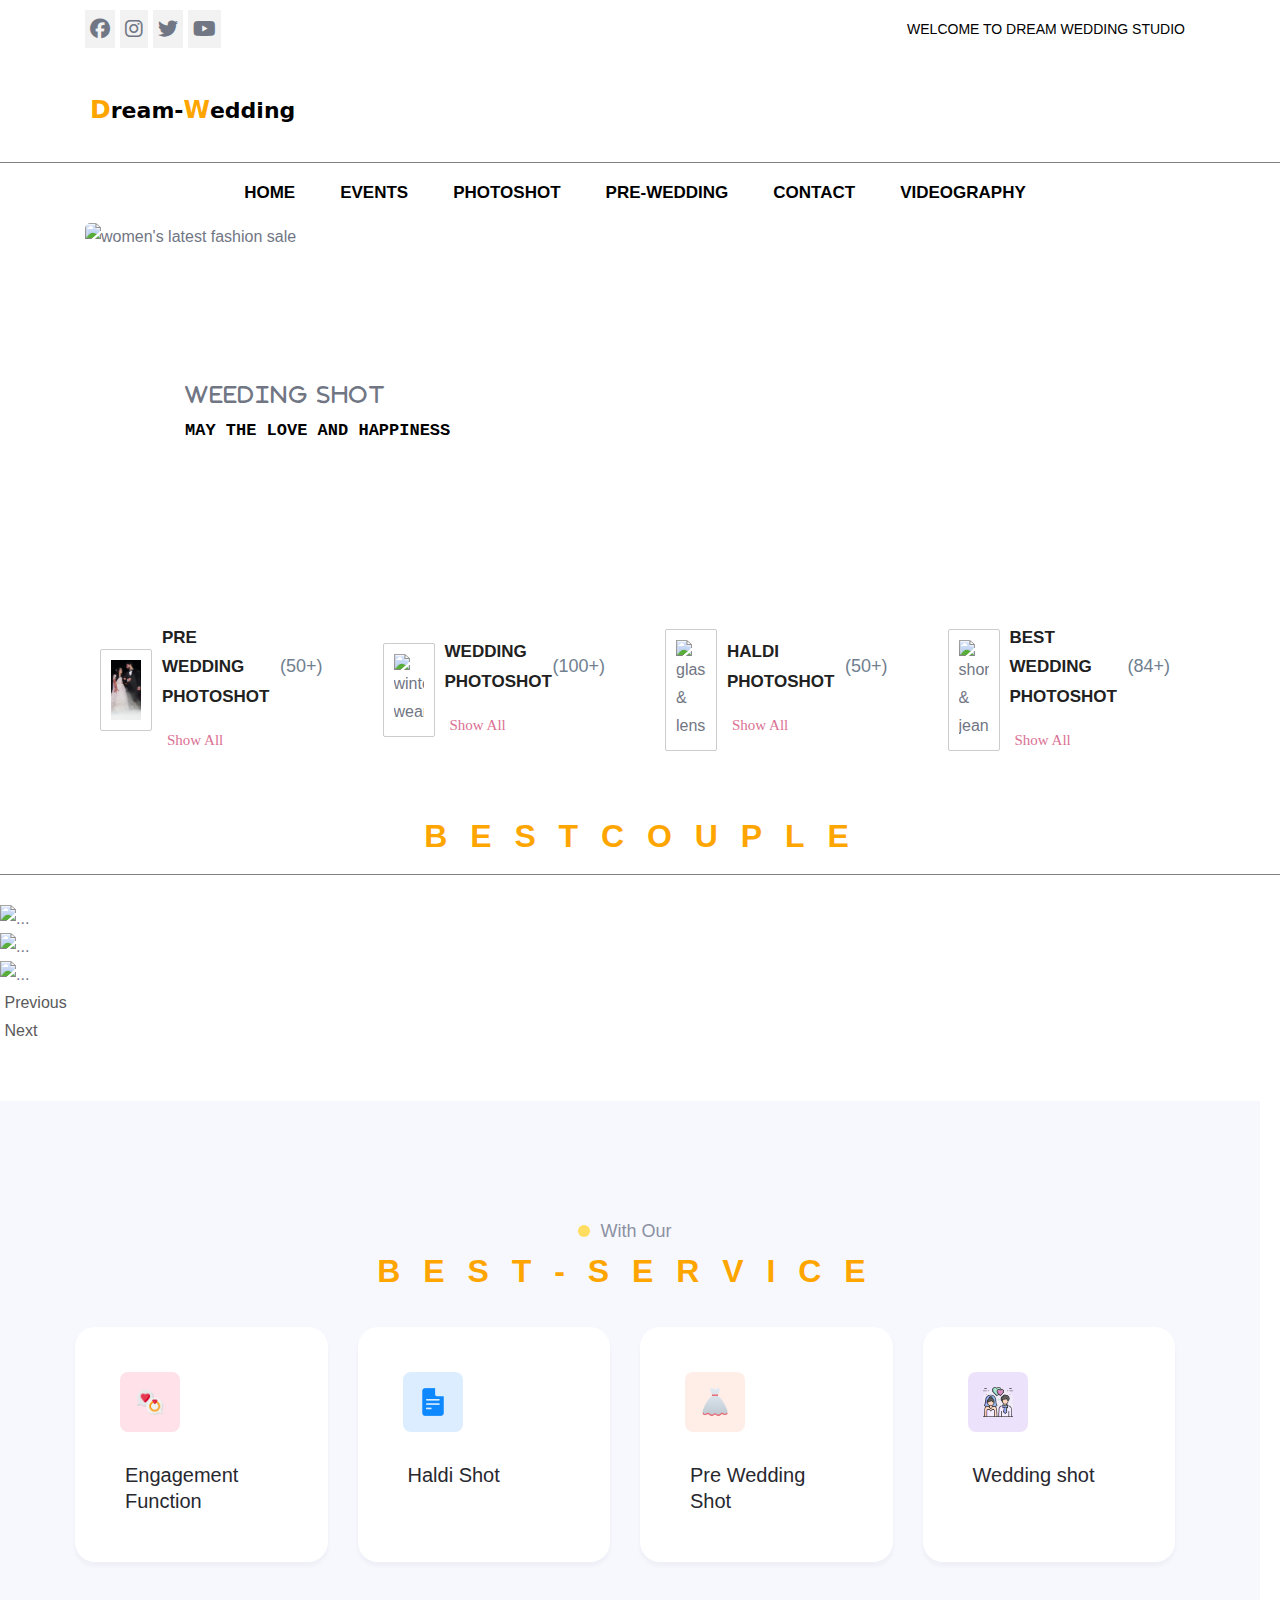
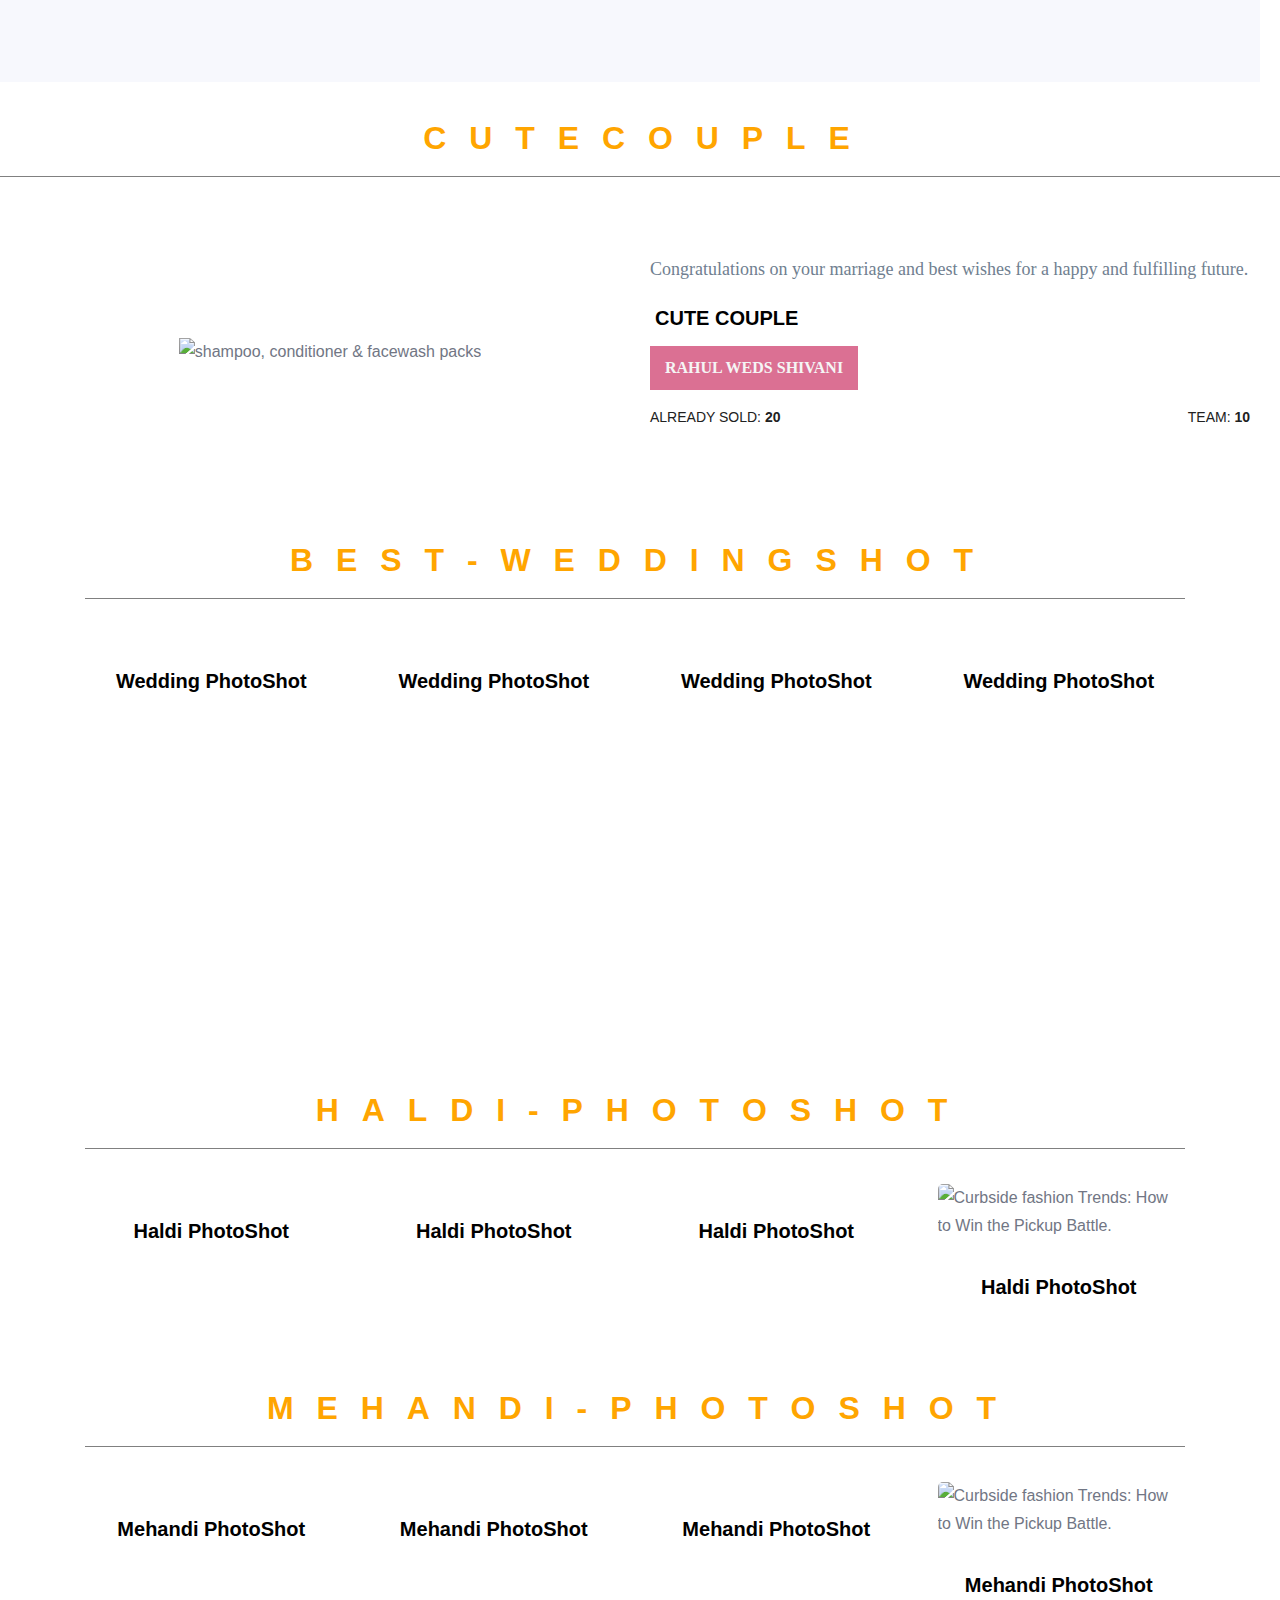
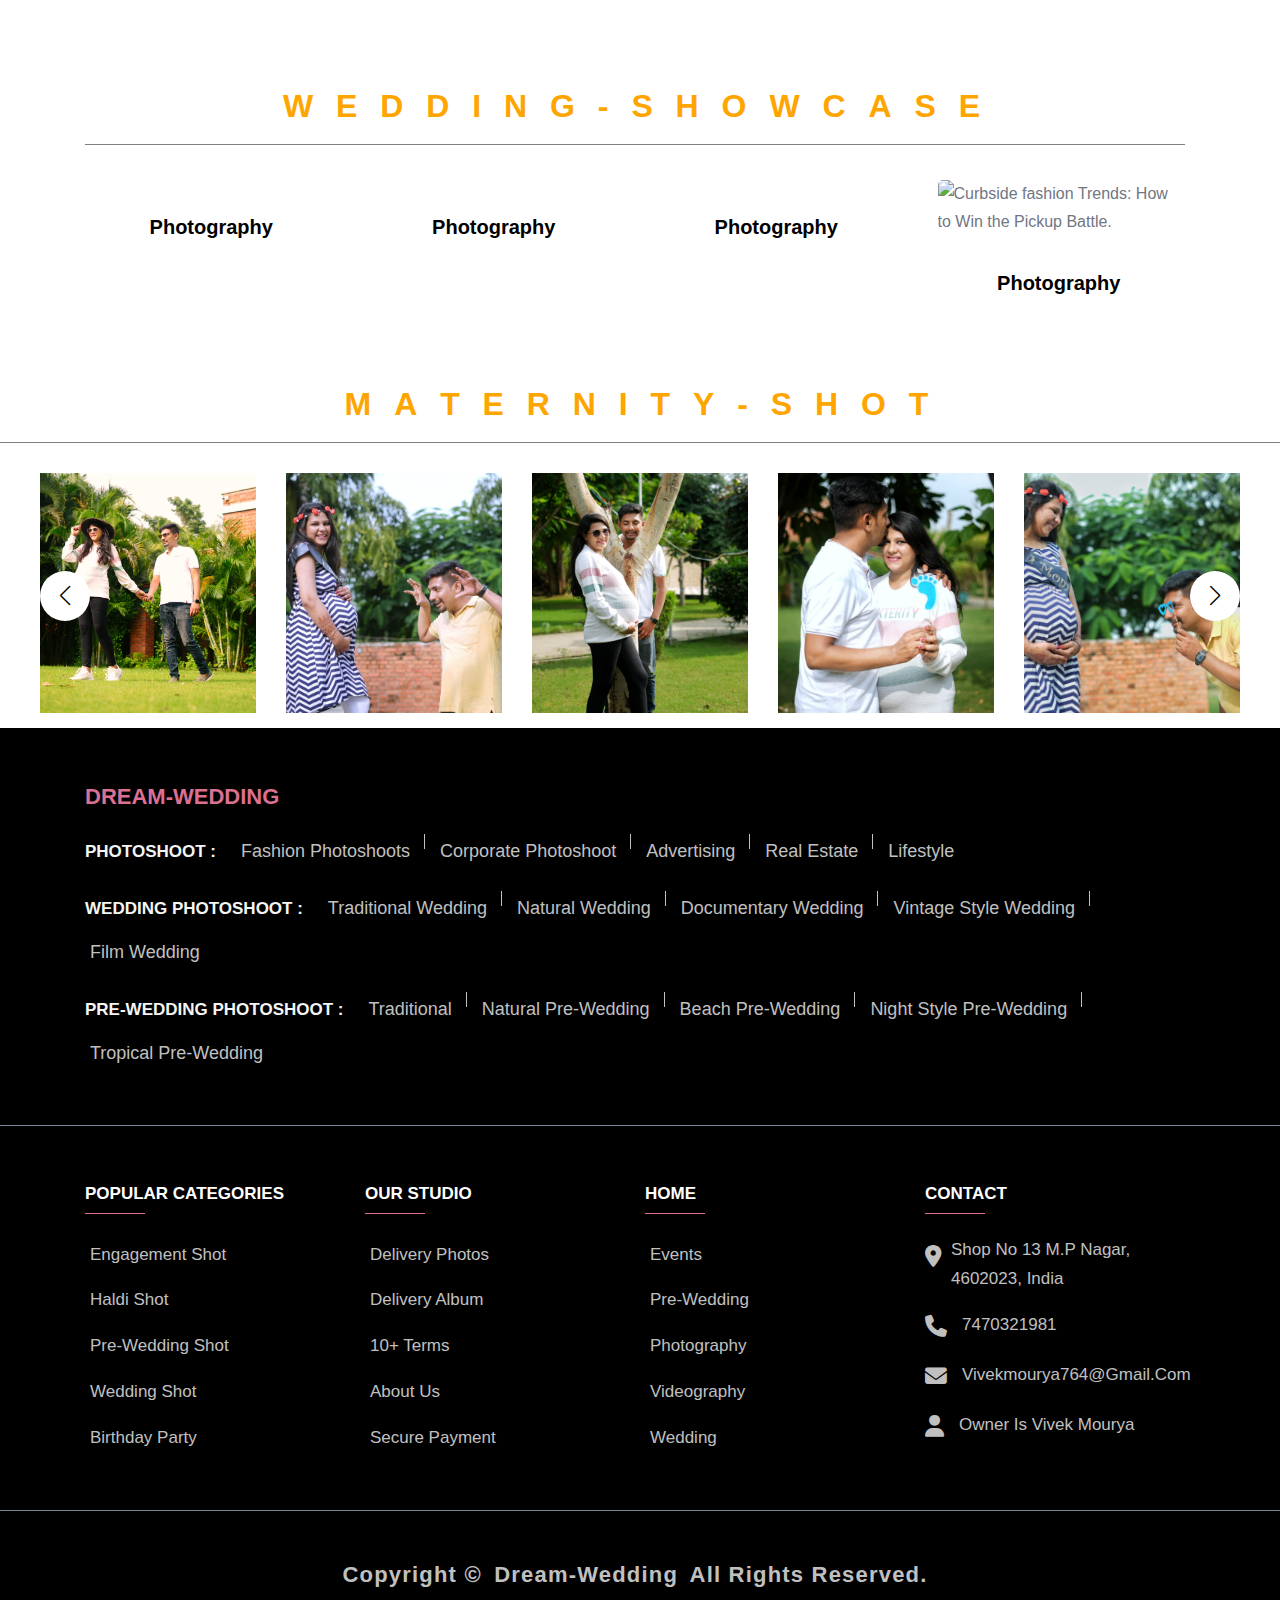
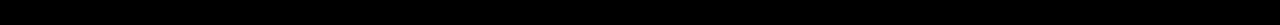
==== index.html @ 42a05038 "Update index.html" ====
<!DOCTYPE html>
<html lang="en">

<head>
  <meta charset="UTF-8" />
  <meta http-equiv="X-UA-Compatible" content="IE=edge" />
  <meta name="viewport" content="width=device-width, initial-scale=1.0" />
  <title>Dream Wedding</title>

  <!--
    - favicon
  -->
  <link rel="shortcut icon" href="" type="image/x-icon" />

  <!--
    - custom css link
  -->
  <link rel="stylesheet" href="style.css" />
  <link href="https://cdn.jsdelivr.net/npm/bootstrap@5.0.2/dist/css/bootstrap.min.css" rel="stylesheet"
    integrity="sha384-EVSTQN3/azprG1Anm3QDgpJLIm9Nao0Yz1ztcQTwFspd3yD65VohhpuuCOmLASjC" crossorigin="anonymous">
  <link rel="stylesheet" href="https://cdn.jsdelivr.net/npm/swiper/swiper-bundle.min.css" />




  <!--
    - google font link
  -->
  <link rel="preconnect" href="https://fonts.googleapis.com" />
  <link rel="preconnect" href="https://fonts.gstatic.com" crossorigin />
  <link href="https://fonts.googleapis.com/css2?family=Poppins:wght@300;400;500;600;700;800;900&display=swap"
    rel="stylesheet" />
  <link rel="stylesheet" href="https://cdnjs.cloudflare.com/ajax/libs/font-awesome/6.1.1/css/all.min.css">



  <style>
    body {
      background-color: white;
    }

    a {
      text-decoration: none;
    }

    :root {

      /**
 * colors
 */

      --sky-blue-crayola: hsl(188, 64%, 60%);
      --raisin-black_90: hsla(240, 8%, 12%, 0.9);
      --raisin-black-1: hsl(240, 8%, 17%);
      --raisin-black-2: hsl(240, 8%, 12%);
      --majorelle-blue: hsl(241, 77%, 63%);
      --blue-ryb_80: hsla(241, 88%, 60%, 0.8);
      --bittersweet: hsl(0, 100%, 69%);
      --eerie-black: hsl(0, 0%, 13%);
      --ghost-white: hsl(230, 60%, 98%);
      --light-gray: hsl(0, 0%, 80%);
      --slate-gray: hsl(225, 8%, 48%);
      --cool-gray: hsl(225, 11%, 59%);
      --gainsboro: hsl(217, 16%, 90%);
      --mustard: hsl(47, 100%, 69%);
      --white: hsl(0, 0%, 100%);
      --black: hsl(0, 0%, 0%);
      --onyx: hsl(240, 5%, 26%);
      --jet: hsl(0, 0%, 21%);

      /**
 * gradient
 */

      --gradient: radial-gradient(ellipse at center, hsla(0, 0%, 0%, 0.25), transparent 80%);

      /**
 * typography
 */

      --ff-dm-sans: 'DM Sans', sans-serif;

      --fs-1: 4rem;
      --fs-2: 3.5rem;
      --fs-3: 2.4rem;
      --fs-4: 2.2rem;
      --fs-5: 2rem;
      --fs-6: 1.8rem;
      --fs-7: 1.7rem;
      --fs-8: 1.5rem;
      --fs-9: 1.4rem;

      --fw-500: 500;
      --fw-700: 700;

      /**
 * spacing
 */

      --section-padding: 100px;

      /**
 * shadow
 */

      --shadow-1: 0px 2px 50px hsla(223, 40%, 76%, 0.3);
      --shadow-2: 0px -2px 12px hsl(252, 29%, 93%);
      --shadow-3: 0px 4px 4px hsla(231, 20%, 49%, 0.06);
      --shadow-4: 0px 15px 30px hsla(210, 30%, 32%, 0.05);
      --shadow-5: 0px 15px hsla(241, 62%, 34%, 0.04);

      /**
 * radius
 */

      --radius-8: 8px;
      --radius-10: 10px;
      --radius-15: 15px;
      --radius-20: 20px;

      /**
 * transition
 */

      --transition-1: 0.25s ease;
      --transition-2: 0.5s ease;
      --cubic-in: cubic-bezier(0.51, 0.03, 0.64, 0.28);
      --cubic-out: cubic-bezier(0.33, 0.85, 0.4, 0.96);

    }





    /*-----------------------------------*\
#RESET
\*-----------------------------------*/

    *,
    *::before,
    *::after {
      margin: 0;
      padding: 0;
      box-sizing: border-box;
    }

    li {
      list-style: none;
    }



    a {
      color: inherit;
      text-decoration: none;
    }

    img {
      height: auto;
    }

    input,
    button {
      background: none;
      border: none;
      font: inherit;
    }

    input {
      width: 100%;
    }

    button {
      cursor: pointer;
    }

    ion-icon {
      pointer-events: none;
    }

    html {
      font-family: var(--ff-dm-sans);
      font-size: 10px;
      scroll-behavior: smooth;
    }

    body {
      background-color: var(--white);
      color: var(--slate-gray);
      font-size: 1.6rem;
      line-height: 1.75;
    }

    :focus-visible {
      outline-offset: 4px;
    }

    ::-webkit-scrollbar {
      width: 10px;
    }

    ::-webkit-scrollbar-track {
      background-color: hsl(0, 0%, 98%);
    }

    ::-webkit-scrollbar-thumb {
      background-color: hsl(0, 0%, 80%);
    }

    ::-webkit-scrollbar-thumb:hover {
      background-color: hsl(0, 0%, 70%);
    }


    /*-----------------------------------*\
#REUSED STYLE
\*-----------------------------------*/

    .container {
      padding-inline: 15px 25px ;
    }

    .section {
      padding-block: var(--section-padding);
    }

    .h1,
    .h2 {
      letter-spacing: -2px;
    }

    .h1 {
      color: var(--black);
      font-size: var(--fs-1);
      line-height: 1.1;
    }

    .h2,
    .h3 {
      color: var(--raisin-black-1);
    }

    .h2 {
      font-size: var(--fs-2);
      line-height: 1.2;
    }

    .h3 {
      font-size: var(--fs-3);
      line-height: 1.3;
      font-weight: var(--fw-500);
    }

    .has-before,
    .has-after {
      position: relative;
      z-index: 1;
    }

    .has-before::before,
    .has-after::after {
      content: "";
      position: absolute;
    }

    :is(.h1, .h2) .has-before {
      display: inline-block;
    }

    :is(.h1, .h2) .has-before::before {
      bottom: 8px;
      left: 0;
      width: 100%;
      height: 6px;
      background-color: var(--mustard);
      z-index: -1;
    }

    .btn {
      max-width: max-content;
      font-weight: var(--fw-700);
      height: 55px;
      display: flex;
      align-items: center;
      padding-inline: 50px;
      border-radius: var(--radius-10);
      overflow: hidden;
      transition: var(--transition-2);
    }

    .btn::before,
    .btn::after {
      right: 0;
      width: 100%;
      height: 50%;
      transform: scaleX(0);
      background-color: var(--mustard);
      z-index: -1;
      transition: transform var(--transition-1);
    }

    .btn::before {
      top: 0;
      transform-origin: left;
    }

    .btn::after {
      top: 50%;
      transform-origin: right;
    }

    .btn:is(:hover, :focus)::before,
    .btn:is(:hover, :focus)::after {
      transform: scaleX(1);
    }

    .btn:is(:hover, :focus)::before {
      transform-origin: right;
    }

    .btn:is(:hover, :focus)::after {
      transform-origin: left;
    }

    .btn-primary {
      background-color: var(--majorelle-blue);
      color: var(--white);
    }

    .btn-primary:is(:hover, :focus) {
      color: var(--raisin-black-1);
    }

    .btn-secondary {
      background-color: var(--mustard);
      color: var(--raisin-black-1);
      gap: 15px;
    }

    .btn-secondary::before,
    .btn-secondary::after {
      background-color: var(--sky-blue-crayola);
    }

    .btn-secondary:is(:hover, :focus) {
      color: var(--white);
    }

    .social-list {
      display: flex;
    }

    .w-100 {
      width: 100%;
    }

    .section-subtitle {
      color: var(--cool-gray);
      font-size: var(--fs-6);
      font-weight: var(--fw-500);
      line-height: 1.2;
    }

    .section-subtitle::before {
      position: static;
      width: 12px;
      height: 12px;
      background-color: var(--mustard);
      display: inline-block;
      border-radius: 50%;
      margin-inline-end: 10px;
    }

    .text-center {
      text-align: center;
    }

    .section-title {
      margin-block: 30px 50px;
    }

    .grid-list {
      display: grid;
      gap: 30px;
    }

    .img-holder {
      aspect-ratio: var(--width) / var(--height);
      background-color: var(--light-gray);
      overflow: hidden;
    }

    .img-cover {
      width: 100%;
      height: 100%;
      object-fit: cover;
    }

    .has-bg-image {
      background-repeat: no-repeat;
      background-position: center;
      background-size: cover;
    }









    /*-----------------------------------*\
#SERVICE
\*-----------------------------------*/

    .service {
      background-color: var(--ghost-white);
    }

    .service .section-title {
      margin-block: 30px 60px;
    }

    .service-card,
    .service .link-card {
      padding: 45px;
      border-radius: var(--radius-20);
    }

    .service-card {
      height: 100%;
      background-color: var(--white);
      padding-block-end: 40px;
      border-block-end: 3px solid transparent;
      box-shadow: var(--shadow-3);
      transition: var(--transition-1);
    }

    .service-card:is(:hover, :focus-within) {
      border-color: hsl(var(--color));
    }

    .service-card .card-icon {
      max-width: max-content;
      padding: 15px;
      border-radius: var(--radius-8);
      background-color: hsla(var(--color), 0.15);
      margin-block-end: 25px;
      transition: var(--transition-2);
    }

    .service-card:is(:hover, :focus-within) .card-icon {
      transform: rotateY(0.5turn);
    }

    .service-card .card-title {
      transition: var(--transition-1);
    }

    .service-card .card-title:is(:hover, :focus-within) {
      color: hsl(var(--color));
    }

    .service .link-card {
      background-color: hsla(var(--color), 0.15);
      text-align: center;
    }

    .service .link-card .span {
      color: var(--raisin-black-1);
      font-size: var(--fs-6);
      font-weight: var(--fw-500);
      margin-block-end: 20px;
      transition: var(--transition-1);
    }

    .service .link-card:is(:hover, :focus) .span {
      color: var(--majorelle-blue);
    }

    .service .link-card ion-icon {
      color: var(--majorelle-blue);
      font-size: 150px;
      transform: rotate(-45deg);
      margin: -25px auto;
      transition: var(--transition-1);
    }

    .service .link-card:is(:hover, :focus) ion-icon {
      color: hsl(var(--color));
    }


    .btn-an {
      display: inline-block;
      margin-top: 5px;
      margin-bottom: 10px;
      padding: 8px;
      font-size: 18px;
      background: #8080808c;
      color: black;
      border-radius: 2px;
      font-family: serif;
      animation-name: example;
      position: relative;
      animation-duration: 4s;
      animation-delay: 2s;
      animation-iteration-count: 3;
    }

    @keyframes example {
      from {
        top: 0px;
      }

      to {
        top: 200px;
        background-color: blue;
      }
    }



    .containers {
      width: 100%;
      height: 240px;
    }

    .slider {
      margin: 0 40px;
      height: 100%;
      overflow: hidden;
      position: relative;
    }

    .slider .image-items {
      height: 100%;
    }

    .slider .image-items .image {
      height: 100%;
    }

    .slider .image-items .image img {
      height: 100%;
      display: block;
      width: 100%;
      object-fit: cover;

    }

    .arrowButton {
      position: absolute !important;
      top: 50% !important;
      color: black !important;
      width: 50px !important;
      height: 50px !important;
      border-radius: 50% !important;
      background-color: white !important;
      padding: 10px !important;
    }

    .arrowButton.left {
      left: 0 !important;
    }

    .arrowButton.right {
      right: 0 !important;
    }

    .arrowButton::after {
      font-size: 20px !important;
    }








    /*-----------------------------------*\
#MEDIA QUERIES
\*-----------------------------------*/

    /**
* responsive for large than 575px screen
*/

    @media (min-width: 575px) {

      /**
 * REUSED STYLE
 */

      .container {
        max-width: 540px;
        width: 100%;
        margin-inline: auto;
      }



      /**
 * HEADER
 */

      .header .container {
        max-width: unset;
      }




      /**
 * PROJECT
 */

      .project-card .card-content {
        max-width: max-content;
        width: calc(100% - 40px);
        left: 50%;
        right: auto;
        padding: 50px 80px;
        transform: translate(-50%, calc(-50% + 20px));
      }

      .project-card:is(:hover, :focus-within) .card-content {
        transform: translate(-50%, -50%);
      }

      .project-card .card-title {
        margin-block-end: 10px;
      }

    }





    /**
* responsive for large than 768px screen
*/

    @media (min-width: 768px) {

      /**
 * CUSTOM PROPERTY
 */

      :root {

        /**
   * typography
   */

        --fs-1: 5.5rem;
        --fs-2: 3.8rem;
        --fs-7: 1.8rem;

        /**
   * spacing
   */

        --section-padding: 120px;

      }



      /**
 * REUSED STYLE
 */

      .container {
        max-width: 720px;
      }

      .btn {
        height: 60px;
      }

      .grid-list {
        grid-template-columns: 1fr 1fr;
      }



      /**
 * HERO
 */

      .hero .container {
        gap: 120px;
      }

      .hero .wrapper {
        gap: 50px;
        margin-block-end: 60px;
      }

      .hero .social-link .span {
        display: block;
        font-size: var(--fs-9);
        color: var(--raisin-black-1);
        font-weight: var(--fw-700);
        text-transform: uppercase;
        letter-spacing: 1px;
        transition: var(--transition-2);
      }

      .hero .social-link {
        display: flex;
        align-items: center;
        gap: 15px;
        background: none;
        box-shadow: none;
      }

      .hero .social-link:is(:hover, :focus) {
        background: unset;
        color: var(--color);
      }

      .hero .social-link:is(:hover, :focus) .span {
        color: var(--color);
      }



      /**
 * FEATURE
 */

      .feature-banner {
        max-width: max-content;
      }

      .feature-list {
        gap: 30px;
      }

      .feature-card {
        display: flex;
        justify-content: flex-start;
        align-items: flex-start;
        gap: 25px;
      }

      .feature-card .card-icon {
        margin-block-end: 0;
      }

      .feature-card .card-text {
        max-width: 32ch;
      }



      /**
 * PROJECT
 */

      .project .grid-list>li:first-child {
        grid-column: 1 / 3;
      }



      /**
 * NEWSLETTER
 */

      .newsletter-form {
        position: relative;
      }

      .email-field {
        margin-block-end: 0;
      }

      .newsletter-form .btn-secondary {
        position: absolute;
        top: 5px;
        right: 5px;
        bottom: 5px;
        height: auto;
        padding-inline: 25px;
      }



      /**
 * BLOG
 */

      .blog-card:not(.large) {

        align-items: center;
        gap: 40px;
      }

      .blog-card:not(.large) .card-banner {
        margin-block-end: 0;
        flex-shrink: 0;
      }

      .blog-card .card-title {
        --fs-4: 2.6rem;
      }


    }







    /**
* responsive for large than 992px screen
*/

    @media (min-width: 992px) {

      /**
 * REUSED STYLE
 */

      .container {
        max-width: 960px;
      }

      .btn {
        height: 70px;
      }

      .grid-list {
        grid-template-columns: repeat(3, 1fr);
      }



      /**
 * HEADER
 */

      .header {
        padding-block-start: 47px;
      }

      .nav-open-btn,
      .overlay,
      .navbar .wrapper {
        display: none;
      }

      .navbar,
      .navbar.active {
        all: unset;
      }

      .navbar-item:not(:last-child) {
        border: none;
      }

      .navbar-list {
        display: flex;
        gap: 30px;
      }

      .navbar-link {
        position: relative;
        color: var(--cool-gray);
        text-transform: capitalize;
        font-size: unset;
        font-weight: var(--fw-500);
      }

      .navbar-link:is(:hover, :focus) {
        color: var(--raisin-black-1);
      }

      .navbar-link::before {
        content: "";
        position: absolute;
        bottom: 5px;
        left: 0;
        width: 0;
        height: 4px;
        border-radius: 5px;
        background-color: var(--majorelle-blue);
        transition: var(--transition-1);
      }

      .navbar-link:is(:hover, :focus)::before {
        width: 100%;
      }

      .header .btn {
        display: inline-flex;
      }

      .header .btn::before,
      .header .btn::after {
        background-color: var(--raisin-black-1);
      }

      .header .btn:is(:hover, :focus) {
        color: var(--white);
      }



      /**
 * HERO
 */

      .hero {
        background-image: linear-gradient(to right, var(--white) 79%, var(--mustard) 79%);
        overflow: hidden;
      }

      .hero .container {
        grid-template-columns: 1fr 1fr;
        gap: 40px;
      }

      .hero .wrapper {
        flex-wrap: nowrap;
      }

      .hero .btn,
      .hero-btn .span {
        flex-shrink: 0;
      }

      .hero-banner {
        margin-inline-end: -140px;
      }



      /**
 * FEATURE
 */

      .feature .container {
        grid-template-columns: 1fr 1fr;
        gap: 30px;
      }



      /**
 * PROJECT
 */

      .filter-btn {
        --fs-9: 1.8rem;
        padding: 20px 25px;
      }



      /**
 * NEWSLETTER
 */

      .newsletter .container {
        grid-template-columns: 1fr 0.8fr;
        align-items: center;
      }

      .newsletter-banner {
        order: 1;
        margin-inline-start: auto;
      }

      .email-field {
        min-height: 80px;
        padding-inline: 40px;
      }

      .newsletter-form .btn-secondary {
        top: 10px;
        right: 10px;
        bottom: 10px;
      }



      /**
 * BLOG
 */

      .blog-list {
        grid-template-columns: 1fr 1fr;
        gap: 40px 70px;
      }

      .blog-list>li:first-child {
        grid-row: 1 / 4;
      }

      .blog-card:not(.large) .wrapper {
        gap: 10px;
        flex-wrap: nowrap;
        margin-block-end: 10px;
      }

      .blog-card:not(.large) .publish-date {
        flex-shrink: 0;
        font-size: var(--fs-9);
        gap: 5px;
      }

      .blog-card .card-title {
        --fs-4: 1.8rem;
      }



      /**
 * FOOTER
 */

      .footer-top {
        grid-template-columns: 1fr 0.5fr 0.5fr 0.9fr;
        padding-block: 120px;
      }

      .footer-bottom {
        display: flex;
        justify-content: space-between;
        align-items: center;
      }

      .copyright {
        margin-block-end: 0;
      }

    }

    /**
* responsive for large than 1200px screen
*/

    @media (min-width: 1200px) {

      /**
* CUSTOM PROPERTY
*/

      :root {

        /**
* typography
*/

        --fs-1: 5.5rem;
        --fs-2: 4.5rem;

      }



      /**
* REUSED STYLE
*/

      .container {
        max-width: 1140px;
      }

      .section-title.text-center {
        max-width: 20ch;
        margin-inline: auto;
      }



      /**
* HEADER
*/

      .header .container {
        padding-inline: 30px;
      }

      .navbar-list {
        gap: 50px;
      }



      /**
* HERO
*/

      .hero-content {
        display: flex;
        flex-direction: column;
        margin-block-start: 50px;
      }

      .hero-text {
        margin-block: 40px 45px;
      }

      .hero .wrapper {
        margin-block-end: auto;
      }

      .hero-banner {
        margin-inline-end: -250px;
        min-width: max-content;
      }



      /**
* SERVICE
*/

      .service .grid-list {
        grid-template-columns: repeat(4, 1fr);
      }

      .service-card .h3 {
        --fs-3: 2rem;
      }

      .testimonial,
      .service {
        min-width: calc(25% - 20px);
        width: calc(100% - 20px);

      }



      /**
* PROJECT
*/

      .filter-btn {
        padding-inline: 40px;
      }



      /**
* BLOG
*/

      .blog-list {
        column-gap: 35px;
      }

      .blog-card.large {
        padding-inline-end: 35px;
        border-inline-end: 1px solid var(--gainsboro);
      }

      .blog-card:not(.large) .publish-date {
        --fs-9: 1.6rem;
      }

      .blog-card:not(.large) .wrapper {
        gap: 25px;
        margin-block-end: 20px;
      }

      .blog-card .card-title {
        --fs-4: 2.4rem;
      }
    }

    .span {
      color: #ffa500;
      font-size: 25px;
    }
  </style>
</head>

<body>
  <div class="overlay" data-overlay></div>




  <!--
  - HEADER
-->

  <header>
    <div class="header-top">
      <div class="container">
        <ul class="header-social-container">
          <li>
            <a href="#" class="social-link">
              <i class="fa-brands fa-facebook fa-lg"></i>
            </a>
          </li>

          <li>
            <a href="#" class="social-link">
              <i class="fa-brands fa-instagram fa-lg"></i>
            </a>
          </li>

          <li>
            <a href="#" class="social-link">
              <i class="fa-brands fa-twitter fa-lg"></i>
            </a>
          </li>

          <li>
            <a href="#" class="social-link">
              <i class="fa-brands fa-youtube fa-lg"></i>
            </a>
          </li>
        </ul>

        <div class="header-alert-news">
          <p style="color: black;">
            <b>Welcome To Dream Wedding Studio</b>

          </p>
        </div>

      </div>
    </div>

    <div class="header-main">
      <div class="container">
        <a href="#" class="header-logo"><span class="span">D</span>ream-<span
            style="font-size: 24px; color: #ffa500;">W</span>edding
        </a>

        <div class="header-search-container">


        </div>

      </div>
    </div>

    <nav class="desktop-navigation-menu">
      <div class="container">
        <ul class="desktop-menu-category-list">
          <li class="menu-category">
            <a href="index.html" class="menu-title">Home</a>
          </li>

          <li class="menu-category">
            <a href="services.html" class="menu-title">Events</a>

            <div class="dropdown-panel">
              <ul class="dropdown-panel-list">
                <li class="menu-title">
                  <a href="gallery.html">Engagement</a>
                </li>



                <li class="panel-list-item">
                  <a href="#">
                    <img src="images/wedding22.JPG" alt="headphone collection" width="250" height="119" />
                  </a>
                </li>
              </ul>

              <ul class="dropdown-panel-list">
                <li class="menu-title">
                  <a href="gallery.html">Haldi And Mehndi</a>
                </li>




                <li class="panel-list-item">
                  <a href="#">
                    <img src="images/haldi-image9.JPG" alt="men's fashion" width="250" height="80" />
                  </a>
                </li>
              </ul>

              <ul class="dropdown-panel-list">
                <li class="menu-title">
                  <a href="photoshot.html">Pre Wedding Shot</a>
                </li>


                <li class="panel-list-item">
                  <a href="#">
                    <img src="images/pre-wedding1.jpg" alt="" width="250" height="119" />
                  </a>
                </li>
              </ul>

              <ul class="dropdown-panel-list">
                <li class="menu-title">
                  <a href="services.html">Wedding</a>
                </li>



                <li class="panel-list-item">
                  <a href="#">
                    <img src="images/wedding1.jpg" alt="mouse collection" width="250" height="119" />
                  </a>
                </li>
              </ul>
            </div>
          </li>

          <li class="menu-category">
            <a href="photoshot.html" class="menu-title">PhotoShot</a>
            <!-- 

                          
                          <ul class="dropdown-list">
                              <li class="dropdown-item">
                                  <a href="products.html">Smartwatch</a>
                              </li>
                              
                              <li class="dropdown-item">
                                  <a href="products.html">Formal Watch</a>
                              </li>
                              
                              <li class="dropdown-item">
                                  <a href="products.html">Speakers</a>
                              </li>
                              
                              <li class="dropdown-item">
                                  <a href="products.html">headphone</a>
                              </li>
                          </ul>
                      -->
          </li>

          <li class="menu-category">
            <a href="photoshot.html" class="menu-title">Pre-Wedding</a>



          </li>

          <li class="menu-category">
            <a href="contact.html" class="menu-title">CONTACT</a>


          </li>

          <li class="menu-category">
            <a href="video.html" class="menu-title">Videography</a>
          </li>


        </ul>
      </div>
    </nav>



    <div class="mobile-bottom-navigation">
      <button class="action-btn " data-mobile-menu-open-btn>
        <a href="index.html" style="color: black;"><i class="fa-solid fa-house fa-lg"></i></a>
        <a href="index.html" style="font-size: 12px; color: black;font-weight: 700;
      font-family: math; padding: 0; ">Home</a>
      </button>

      <button class="action">
        <a href="services.html" style="color: black;"><i class="fa-solid fa-briefcase fa-lg"></i>
          <a href="services.html" style="font-size: 12px; color: black;font-weight: 700;
      font-family: math; padding: 0; ">Events</a>
      </button>




      <button class="action-btn">


        <a href="photoshot.html" style="color: black;"><i class="fa-solid fa-camera fa-lg"></i>
          <a href="photoshot.html" style="font-size: 12px; color: black;font-weight: 700;
      font-family: math; padding: 0; ">PhotoShot</a>
      </button>



      <button class="action-btn" data-mobile-menu-open-btn>
        <a href="gallery.html" style="color: black;"><i class="fa-solid fa-image fa-lg"></i></a>
        <a href="" style="font-size: 12px; color: black;font-weight: 700;
      font-family: math; padding: 0; ">Gallery</a>

      </button>




      <button class="action-btn">
        <a href="contact.html" style="color: black;"><i class="fa-solid fa-address-card fa-lg"></i>
          <a href="" style="font-size: 12px; color: black;font-weight: 700;
      font-family: math; padding: 0; ">Contact</a>

          <span class="count"></span>
      </button>

    </div>
    <nav class="mobile-navigation-menu has-scrollbar " data-mobile-menu style="background: white;">
      <div class="menu-top">
        <h2 class="menu-title">Menu</h2>

        <button class="menu-close-btn" data-mobile-menu-close-btn>
          <i class="fa-solid fa-xmark"></i>
          <ion-icon name="close-outline"></ion-icon>
        </button>
      </div>

      <ul class="mobile-menu-category-list">
        <li class="menu-category">
          <a href="products.html" class="menu-title">Home</a>
        </li>

        <li class="menu-category">
          <button class="accordion-menu" data-accordion-btn>
            <a href="products.html">
              <p class="menu-title">Men's</p>
            </a>

            <div>
              <ion-icon name="add-outline" class="add-icon"></ion-icon>
              <ion-icon name="remove-outline" class="remove-icon"><i class="fa-solid fa-minus"></i></ion-icon>
            </div>
          </button>

          <ul class="submenu-category-list " data-accordion>
            <li class="submenu-category">
              <a href="products.html" class="submenu-title">Smartwatch</a>
            </li>

            <li class="submenu-category">
              <a href="products.html" class="submenu-title">Formal Watch</a>
            </li>

            <li class="submenu-category">
              <a href="#" class="submenu-title">Headphones</a>
            </li>

            <li class="submenu-category">
              <a href="#" class="submenu-title">Speakers</a>
            </li>
          </ul>
        </li>

        <li class="menu-category">
          <button class="accordion-menu" data-accordion-btn>
            <p class="menu-title">Watch</p>

            <div>
              <ion-icon name="add-outline" class="add-icon"></ion-icon>
              <ion-icon name="remove-outline" class="remove-icon"></ion-icon>
            </div>
          </button>

          <ul class="submenu-category-list" data-accordion>
            <li class="panel-list-item">
              <a href="products.html">RealMe</a>
            </li>

            <li class="panel-list-item">
              <a href="products.html">Fastrack</a>
            </li>

            <li class="panel-list-item">
              <a href="products.html">BoAt</a>
            </li>

            <li class="panel-list-item">
              <a href="products.html">Noise</a>
            </li>

            <li class="panel-list-item">
              <a href="products.html">Apple</a>
            </li>
          </ul>
        </li>

        <li class="menu-category">
          <button class="accordion-menu" data-accordion-btn>
            <p class="menu-title">Headphones</p>

            <div>
              <ion-icon name="add-outline" class="add-icon"></ion-icon>
              <ion-icon name="remove-outline" class="remove-icon"></ion-icon>
            </div>
          </button>

          <ul class="submenu-category-list" data-accordion>
            <li class="panel-list-item">
              <a href="products.html">boAt</a>
            </li>

            <li class="panel-list-item">
              <a href="products.html">RealMe</a>
            </li>

            <li class="panel-list-item">
              <a href="products.html">Sony</a>
            </li>

            <li class="panel-list-item">
              <a href="#">Samsung</a>
            </li>

            <li class="panel-list-item">
              <a href="#">JBL</a>
            </li>
          </ul>
        </li>

        <li class="menu-category">
          <button class="accordion-menu" data-accordion-btn>
            <a href="contact.html">
              <p class="menu-title">Contact</p>
            </a>

            <div>
              <ion-icon name="add-outline" class="add-icon"></ion-icon>
              <ion-icon name="remove-outline" class="remove-icon"></ion-icon>
            </div>
          </button>

          <ul class="submenu-category-list" data-accordion>

          </ul>
        </li>

        </div>
    </nav>
  </header>


  <!--
    - MAIN
  -->

  <main>

    <!--
      - BANNER
    -->

    <div class="banner">

      <div class="container">

        <div class="slider-container has-scrollbar">

          <div class="slider-item">

            <img src="images/shaadi2.JPG" alt="women's latest fashion sale" class="banner-img">

            <div class="banner-content">

              <p class="banner-subtitle">Weeding Shot</p>

              <h2 class="banner-title">May the love and happiness


            </div>

          </div>



          <div class="slider-item">

            <img src="images/shaadi3.JPG" alt="women's latest fashion sale" class="banner-img">

            <div class="banner-content">

              <p class="banner-subtitle">Wedding</p>

              <h2 class="banner-title">"Wishing you all of the love and happiness!"</h2>



            </div>

          </div>

          <div class="slider-item">

            <img src="images/wedding-image1.jpg" alt="women's latest fashion sale" class="banner-img">

            <div class="banner-content">

              <p class="banner-subtitle"></p>




            </div>

          </div>

          <div class="slider-item">

            <img src="images/wedding16.JPG" alt="women's latest fashion sale" class="banner-img">

            <div class="banner-content">

              <p class="banner-subtitle"></p>




            </div>

          </div>





        </div>
      </div>


      <!--
      - CATEGORY
    -->

      <div class="category">

        <div class="container">

          <div class="category-item-container has-scrollbar">

            <div class="category-item">

              <div class="category-img-box">
                <img src="images/wedding26.jpg" alt="dress & frock" width="30">
              </div>

              <div class="category-content-box">

                <div class="category-content-flex">
                  <h3 class="category-item-title">Pre Wedding PhotoShot</h3>

                  <p class="category-item-amount">(50+)</p>
                </div>

                <a href="photoshot.html" class="category-btn">Show all</a>

              </div>

            </div>

            <div class="category-item">

              <div class="category-img-box">
                <img src="images/wedding-image2.jpg" alt="winter wear" width="30">
              </div>

              <div class="category-content-box">

                <div class="category-content-flex">
                  <h3 class="category-item-title">Wedding PhotoShot</h3>

                  <p class="category-item-amount">(100+)</p>
                </div>

                <a href="photoshot.html" class="category-btn">Show all</a>

              </div>

            </div>

            <div class="category-item">

              <div class="category-img-box">
                <img src="images/haldi-image1.JPG" alt="glasses & lens" width="30">
              </div>

              <div class="category-content-box">

                <div class="category-content-flex">
                  <h3 class="category-item-title">Haldi PhotoShot</h3>

                  <p class="category-item-amount">(50+)</p>
                </div>

                <a href="photoshot.html" class="category-btn">Show all</a>

              </div>

            </div>

            <div class="category-item">

              <div class="category-img-box">
                <img src="images/wedding10.JPG" alt="shorts & jeans" width="30">
              </div>

              <div class="category-content-box">

                <div class="category-content-flex">
                  <h3 class="category-item-title">Best Wedding PhotoShot</h3>

                  <p class="category-item-amount">(84+)</p>
                </div>

                <a href="photoshot.html" class="category-btn">Show all</a>

              </div>

            </div>

            <div class="category-item">

              <div class="category-img-box">
                <img src="images/haldi-image3.JPG" alt="t-shirts" width="30">
              </div>

              <div class="category-content-box">

                <div class="category-content-flex">
                  <h3 class="category-item-title">Mehandi</h3>

                  <p class="category-item-amount">(25+)</p>
                </div>

                <a href="photoshot.html" class="category-btn">Show all</a>

              </div>

            </div>






          </div>

        </div>

      </div>






      <!-- Slider Section -->

      
      <h1 class="heading" style="color: #ffa500;" >
        <span>B</span>
        <span>e</span>
        <span>s</span>
        <span>t</span>
        <span>C</span>
        <span>o</span>
        <span>u</span>
        <span>p</span>
        <span>l</span>
        <span>e</span>
        
        
      </h1>

      <h2 class="title"></h2>
      
      <div id="carouselExampleIndicators" class="carousel slide" data-bs-ride="carousel">
        <div class="carousel-indicators">
          <button type="button" data-bs-target="#carouselExampleIndicators" data-bs-slide-to="0" class="active"
            aria-current="true" aria-label="Slide 1"></button>
          <button type="button" data-bs-target="#carouselExampleIndicators" data-bs-slide-to="1"
            aria-label="Slide 2"></button>
          <button type="button" data-bs-target="#carouselExampleIndicators" data-bs-slide-to="2"
            aria-label="Slide 3"></button>
        </div>
        <div class="carousel-inner">
          <div class="carousel-item active">
            <img src="images/wedding22.JPG" class="d-block w-100" alt="...">
          </div>
          <div class="carousel-item">
            <img src="images/shaadi1.JPG" class="d-block w-100" alt="...">
          </div>
          <div class="carousel-item">
            <img src="images/wedding24.JPG" class="d-block w-100" alt="...">
          </div>
        </div>
        <button class="carousel-control-prev" type="button" data-bs-target="#carouselExampleIndicators"
          data-bs-slide="prev">
          <span class="carousel-control-prev-icon" aria-hidden="true"></span>
          <span class="visually-hidden">Previous</span>
        </button>
        <button class="carousel-control-next" type="button" data-bs-target="#carouselExampleIndicators"
          data-bs-slide="next">
          <span class="carousel-control-next-icon" aria-hidden="true"></span>
          <span class="visually-hidden">Next</span>
        </button>
      </div>

      <br>


      <br>


      <!-- 
        - #SERVICE
      -->

      <section class="section service" id="service" aria-label="service">
        <div class="container">

          <p class="section-subtitle has-before text-center">With Our</p>

          <h1 class="heading" style="color: #ffa500;" >
            <span>b</span>
              <span>e</span>
              <span>s</span>
              <span>t</span>
              <span>-</span>
              <span>s</span>
              <span>e</span>
              <span>r</span>
              <span>v</span>
              <span>i</span>
              <span>c</span>
              <span>e</span>
              
             
          </h1>

          <br>

          <ul class="grid-list">

            <li>
              <div class="service-card" style="--color: 343, 98%, 60%">

                <div class="card-icon">
                  <img src="/images/engagement-icon.png" width="30" height="30" loading="lazy" alt="service icon">
                </div>

                <h3 class="h3">
                  <a href="#" class="card-title">Engagement Function</a>
                </h3>

              </div>
            </li>

            <li>
              <div class="service-card" style="--color: 210, 100%, 53%">

                <div class="card-icon">
                  <img src="/images/service-icon-5.png" width="30" height="30" loading="lazy" alt="service icon">
                </div>

                <h3 class="h3">
                  <a href="#" class="card-title">Haldi Shot</a>
                </h3>

              </div>
            </li>

            <li>
              <div class="service-card" style="--color: 17, 100%, 68%">

                <div class="card-icon">
                  <img src="/images/icons8-wedding-dress-48.png" width="30" height="30" loading="lazy"
                    alt="service icon">
                </div>

                <h3 class="h3">
                  <a href="#" class="card-title">Pre Wedding Shot</a>
                </h3>

              </div>
            </li>

            <li>
              <div class="service-card" style="--color: 267, 76%, 57%">

                <div class="card-icon">
                  <img src="/images/icons8-wedding-58.png" width="30" height="30" loading="lazy" alt="service icon">
                </div>

                <h3 class="h3">
                  <a href="#" class="card-title">Wedding shot</a>
                </h3>

              </div>
            </li>



          </ul>

        </div>
      </section>




      <br>

      <!--
            - PRODUCT FEATURED
          -->

      <div class="product-featured">

        <h1 class="heading" style="color: #ffa500;" >
          <span>C</span>
          <span>u</span>
          <span>t</span>
          <span>e</span>
          <span>C</span>
          <span>o</span>
          <span>u</span>
          <span>p</span>
          <span>l</span>
          <span>e</span>
          
          
        </h1>

        <h2 class="title"></h2>

        <div class="showcase-wrapper has-scrollbar">

          <div class="showcase-container">

            <div class="showcase">

              <div class="showcase-banner">
                <img src="images/shaadi3.JPG" alt="shampoo, conditioner & facewash packs" class="showcase-img">
              </div>

              <div class="showcase-content">

                <div class="showcase-rating">
                  <ion-icon name="star"></ion-icon>
                  <ion-icon name="star"></ion-icon>
                  <ion-icon name="star"></ion-icon>
                  <ion-icon name="star-outline"></ion-icon>
                  <ion-icon name="star-outline"></ion-icon>
                </div>



                <p class="showcase-desc">
                  Congratulations on your marriage and best wishes for a happy and fulfilling future.
                </p>
                <a href="#">
                  <h3 class="showcase-title">Cute Couple</h3>
                </a>


                <button class="add-cart-btn">Rahul Weds Shivani</button>

                <div class="showcase-status">
                  <div class="wrapper">
                    <p>
                      already sold: <b>20</b>
                    </p>

                    <p>
                      Team: <b>10</b>
                    </p>
                  </div>

                  <div class="showcase-status-bar"></div>
                </div>

                <div class="countdown-box">


                  <div class="countdown">


                  </div>

                </div>

              </div>

            </div>

          </div>

          <div class="showcase-container">

            <div class="showcase">

              <div class="showcase-banner">
                <img src="images/wedding24.JPG" alt="Rose Gold diamonds Earring" class="showcase-img">
              </div>

              <div class="showcase-content">

                <div class="showcase-rating">
                  <ion-icon name="star"></ion-icon>
                  <ion-icon name="star"></ion-icon>
                  <ion-icon name="star"></ion-icon>
                  <ion-icon name="star-outline"></ion-icon>
                  <ion-icon name="star-outline"></ion-icon>
                </div>



                <p class="showcase-desc">
                  Keep love in your heart and every day will feel like today. Happy wedding day!
                </p>

                <h3 class="showcase-title">
                  <a href="#" class="showcase-title">Cute Couple</a>
                </h3>



                <button class="add-cart-btn">Raj Weds Pihu</button>

                <div class="showcase-status">
                  <div class="wrapper">


                    <p> Team: <b>10</b> </p>
                  </div>

                  <div class="showcase-status-bar"></div>
                </div>

                <div class="countdown-box">



                  <div class="countdown">

                  </div>

                </div>

              </div>

            </div>



          </div>

        </div>

      </div>




      <!--
        Frist Blog
      -->


      <div class="blog">

        <div class="container">
          <h1 class="heading" style="color: #ffa500;" >
            <span>B</span>
            <span>e</span>
            <span>s</span>
            <span>t</span>
            <span>-</span>
            <span>W</span>
            <span>e</span>
            <span>d</span>
            <span>d</span>
            <span>i</span>
            <span>n</span>
            <span>g</span>
            <span>S</span>
            <span>h</span>
            <span>o</span>
            <span>t</span>
            
            
          </h1>
          <h2 class="title"></h2>

          <div class="blog-container has-scrollbar">

            <div class="blog-card">

              <a href="#">
                <img src="/images/wedding7.JPG" alt="" width="300" class="blog-banner">
              </a>

              <div class="blog-content">

                <a href="#" class="blog-category">Wedding PhotoShot</a>



              </div>

            </div>

            <div class="blog-card">

              <a href="#">
                <img src="images/wedding-image2.jpg" alt="" width="300" class="blog-banner">
              </a>

              <div class="blog-content">

                <a href="#" class="blog-category">Wedding PhotoShot</a>

              </div>

            </div>

            <div class="blog-card">

              <a href="#">
                <img src="images/wedding12.JPG" alt="" width="300" class="blog-banner">
              </a>

              <div class="blog-content">

                <a href="#" class="blog-category">Wedding PhotoShot</a>

              </div>

            </div>

            <div class="blog-card">

              <a href="#">
                <img src="images/wedding27.JPG" alt="" width="300" class="blog-banner">
              </a>

              <div class="blog-content">

                <a href="#" class="blog-category">Wedding PhotoShot</a>

              </div>

            </div>

            <div class="blog-card">

              <a href="#">
                <img src="images/wedding14.JPG" alt="" object-fit="contain" height="400px" width="300"
                  class="blog-banner">
              </a>

              <div class="blog-content">

                <a href="#" class="blog-category">Wedding PhotoShot</a>

              </div>

            </div>

            <div class="blog-card">

              <a href="#">
                <img src="images//wedding-image2.jpg" alt="" object-fit="contain" height="400px" width="300"
                  class="blog-banner">
              </a>

              <div class="blog-content">

                <a href="#" class="blog-category">Wedding PhotoShot</a>

              </div>

            </div>

            <div class="blog-card">

              <a href="#">
                <img src="images/wedding-image3.jpg" alt="" object-fit="contain" height="400px" width="300"
                  class="blog-banner">
              </a>

              <div class="blog-content">

                <a href="#" class="blog-category">Wedding PhotoShot</a>

              </div>

            </div>
            <div class="blog-card">

              <a href="#">
                <img src="images/wedding-image4.jpg" alt="" object-fit="contain" height="400px" width="300"
                  class="blog-banner">
              </a>

              <div class="blog-content">

                <a href="#" class="blog-category">Wedding PhotoShot</a>

              </div>

            </div>


          </div>
        </div>
      </div>









      <!--
      - BLOG
    -->

      <div class="blog">

        <div class="container">
          <h1 class="heading" style="color: #ffa500;" >
            <span>H</span>
            <span>a</span>
            <span>l</span>
            <span>d</span>
            <span>i</span>
            <span>-</span>
            <span>P</span>
            <span>h</span>
            <span>o</span>
            <span>t</span>
            <span>o</span>
            <span>s</span>
            <span>h</span>
            <span>o</span>
            <span>t</span>
            
          </h1>

          <h2 class="title"></h2>

          <div class="blog-container has-scrollbar">

            <div class="blog-card">

              <a href="#">
                <img src="images/haldi-image1.JPG" alt="" width="300" class="blog-banner">
              </a>

              <div class="blog-content">

                <a href="#" class="blog-category">Haldi PhotoShot</a>

                <a href="#">
                  <h3 class="blog-title"></h3>
                </a>


              </div>

            </div>

            <div class="blog-card">

              <a href="#">
                <img src="images/haldi-image11.JPG" alt="" class="blog-banner" width="300">
              </a>

              <div class="blog-content">

                <a href="#" class="blog-category">Haldi PhotoShot</a>

                <h3>
                  <a href="#" class="blog-title"></a>
                </h3>



              </div>

            </div>

            <div class="blog-card">

              <a href="#">
                <img src="images/haldi-image7.JPG" alt="" class="blog-banner" width="300">
              </a>

              <div class="blog-content">

                <a href="#" class="blog-category">Haldi PhotoShot</a>

                <h3>
                  <a href="#" class="blog-title"></a>
                </h3>



              </div>

            </div>

            <div class="blog-card">

              <a href="#">
                <img src="images/haldi-image12.JPG" alt="Curbside fashion Trends: How to Win the Pickup Battle."
                  class="blog-banner" width="300">
              </a>

              <div class="blog-content">

                <a href="#" class="blog-category">Haldi PhotoShot</a>

                <h3>
                  <a href="#" class="blog-title"></a>
                </h3>



              </div>

            </div>

            <div class="blog-card">

              <a href="#">
                <img src="images/haldi-image6.JPG" alt="" class="blog-banner" width="300">
              </a>

              <div class="blog-content">

                <a href="#" class="blog-category">Haldi PhotoShot</a>

                <h3>
                  <a href="#" class="blog-title"></a>
                </h3>



              </div>

            </div>

            <div class="blog-card">

              <a href="#">
                <img src="images/haldi-image2.JPG" alt="" class="blog-banner" width="300">
              </a>

              <div class="blog-content">

                <a href="#" class="blog-category">Haldi PhotoShot</a>

                <h3>
                  <a href="#" class="blog-title"></a>
                </h3>



              </div>

            </div>

          </div>

        </div>

      </div>



      <!--
      - BLOG
    -->

      <div class="blog">

        <div class="container">
          <h1 class="heading" style="color: #ffa500;" >
            <span>M</span>
            <span>e</span>
            <span>h</span>
            <span>a</span>
            <span>n</span>
            <span>d</span>
            <span>i</span>
            <span>-</span>
            <span>P</span>
            <span>h</span>
            <span>o</span>
            <span>t</span>
            <span>o</span>
            <span>s</span>
            <span>h</span>
            <span>o</span>
            <span>t</span>
           
            
            
          </h1>
          <h2 class="title"></h2>

          <div class="blog-container has-scrollbar">

            <div class="blog-card">

              <a href="#">
                <img src="images/mddi5.JPG" alt="" width="300" class="blog-banner">
              </a>

              <div class="blog-content">

                <a href="#" class="blog-category">Mehandi PhotoShot</a>

                <a href="#">
                  <h3 class="blog-title"></h3>
                </a>


              </div>

            </div>

            <div class="blog-card">

              <a href="#">
                <img src="images/mhdi4.JPG" alt="" class="blog-banner" width="300">
              </a>

              <div class="blog-content">

                <a href="#" class="blog-category">Mehandi PhotoShot</a>

                <h3>
                  <a href="#" class="blog-title"></a>
                </h3>



              </div>

            </div>

            <div class="blog-card">

              <a href="#">
                <img src="images/mhdi3.JPG" alt="" class="blog-banner" width="300">
              </a>

              <div class="blog-content">

                <a href="#" class="blog-category">Mehandi PhotoShot</a>

                <h3>
                  <a href="#" class="blog-title"></a>
                </h3>



              </div>

            </div>

            <div class="blog-card">

              <a href="#">
                <img src="images/mhdi2.JPG" alt="Curbside fashion Trends: How to Win the Pickup Battle."
                  class="blog-banner" width="300">
              </a>

              <div class="blog-content">

                <a href="#" class="blog-category">Mehandi PhotoShot</a>

                <h3>
                  <a href="#" class="blog-title"></a>
                </h3>



              </div>

            </div>

            <div class="blog-card">

              <a href="#">
                <img src="images/mhdi1.JPG" alt="" class="blog-banner" width="300">
              </a>

              <div class="blog-content">

                <a href="#" class="blog-category">Mehandi PhotoShot</a>

                <h3>
                  <a href="#" class="blog-title"></a>
                </h3>



              </div>

            </div>

            <div class="blog-card">

              <a href="#">
                <img src="images/mddi5.JPG" alt="" class="blog-banner" width="300">
              </a>

              <div class="blog-content">

                <a href="#" class="blog-category">Mehandi PhotoShot</a>

                <h3>
                  <a href="#" class="blog-title"></a>
                </h3>



              </div>

            </div>

          </div>

        </div>

      </div>





      <!--
      - BLOG apple 2
    -->

      <div class="blog">

        <div class="container">
          <h1 class="heading" style="color: #ffa500;" >
          <span>W</span>
            <span>e</span>
            <span>d</span>
            <span>d</span>
            <span>i</span>
            <span>n</span>
            <span>g</span>
            <span>-</span>
            <span>S</span>
            <span>h</span>
            <span>o</span>
            <span>w</span>
            <span>c</span>
            <span>a</span>
            <span>s</span>
            <span>e</span>
            </h1>

          <h2 class="title"></h2>

          <div class="blog-container has-scrollbar">

            <div class="blog-card">

              <a href="#">
                <img src="images/wedding22.JPG" alt="" width="300" class="blog-banner">
              </a>

              <div class="blog-content">

                <a href="#" class="blog-category">Photography</a>

                <a href="#">
                  <h3 class="blog-title"></h3>
                </a>


              </div>

            </div>

            <div class="blog-card">

              <a href="#">
                <img src="images/wedding24.JPG" alt="" class="blog-banner" width="300">
              </a>

              <div class="blog-content">

                <a href="#" class="blog-category">Photography</a>

                <h3>
                  <a href="#" class="blog-title"></a>
                </h3>



              </div>

            </div>

            <div class="blog-card">

              <a href="#">
                <img src="images/shaadi1.JPG" alt="" class="blog-banner" width="300">
              </a>

              <div class="blog-content">

                <a href="#" class="blog-category">Photography</a>

                <h3>
                  <a href="#" class="blog-title"></a>
                </h3>



              </div>

            </div>

            <div class="blog-card">

              <a href="#">
                <img src="images/shaadi2.JPG" alt="Curbside fashion Trends: How to Win the Pickup Battle."
                  class="blog-banner" width="300">
              </a>

              <div class="blog-content">

                <a href="#" class="blog-category">Photography</a>

                <h3>
                  <a href="#" class="blog-title"></a>
                </h3>



              </div>

            </div>

            <div class="blog-card">

              <a href="#">
                <img src="images/wedding15.JPG" alt="" class="blog-banner" width="300">
              </a>

              <div class="blog-content">

                <a href="#" class="blog-category">Photography</a>

                <h3>
                  <a href="#" class="blog-title"></a>
                </h3>



              </div>

            </div>

            <div class="blog-card">

              <a href="#">
                <img src="images/wedding16.JPG" alt="" class="blog-banner" width="300">
              </a>

              <div class="blog-content">

                <a href="#" class="blog-category">Photography</a>

                <h3>
                  <a href="#" class="blog-title"></a>
                </h3>



              </div>

            </div>


            <div class="blog-card">

              <a href="#">
                <img src="images/wedding-image1.jpg" alt="" class="blog-banner" width="300">
              </a>

              <div class="blog-content">

                <a href="#" class="blog-category">Photography</a>

                <h3>
                  <a href="#" class="blog-title"></a>
                </h3>



              </div>

            </div>


            <div class="blog-card">

              <a href="#">
                <img src="images/wedding29.JPG" alt="" class="blog-banner" width="300">
              </a>

              <div class="blog-content">

                <a href="#" class="blog-category">Photography</a>

                <h3>
                  <a href="#" class="blog-title"></a>
                </h3>



              </div>

            </div>


            <div class="blog-card">

              <a href="#">
                <img src="images/shaadi3.JPG" alt="" class="blog-banner" width="300">
              </a>

              <div class="blog-content">

                <a href="#" class="blog-category">Photography</a>

                <h3>
                  <a href="#" class="blog-title"></a>
                </h3>



              </div>

            </div>




          </div>

        </div>

      </div>




  </main>


  <div class="containers">
    <h1 class="heading" style="color: #ffa500;" >
      <span>m</span>
        <span>a</span>
        <span>t</span>
        <span>e</span>
        <span>r</span>
        <span>n</span>
        <span>i</span>
        <span>t</span>
        <span>y</span>
        <span>-</span>
        <span>S</span>
        <span>h</span>
        <span>o</span>
        <span>t</span>
       
    </h1>

        <h2 class="title"></h2>

    <div class="slider mySwiper">
      <div class="image-items swiper-wrapper">
        <div class="image swiper-slide">
          <img src="./images/new-image6.jpeg" alt="" />
        </div>
        <div class="image swiper-slide">
          <img src="./images/new-image2.jpeg" alt="" />
        </div>
        <div class="image swiper-slide">
          <img src="./images/new-image3.jpeg" alt="" />
        </div>
        <div class="image swiper-slide">
          <img src="./images/new-image4.jpeg" alt="" />
        </div>
        <div class="image swiper-slide">
          <img src="./images/new-image5.jpeg" alt="" />
        </div>
        <div class="image swiper-slide">
          <img src="./images/new-image6.jpeg" alt="" />
        </div>
        <div class="image swiper-slide">
          <img src="./images/new-image7.jpeg" alt="" />
        </div>

        <div class="image swiper-slide">
          <img src="./images/new-image1.jpeg" alt="" />
        </div>
        <div class="image swiper-slide">
          <img src="./images/new-image6.jpeg" alt="" />
        </div>
        <div class="image swiper-slide">
          <img src="./images/new-image3.jpeg" alt="" />
        </div>
        <div class="image swiper-slide">
          <img src="./images/new-image5.jpeg" alt="" />
        </div>
      </div>
      <div class="swiper-button-next arrowButton right"></div>
      <div class="swiper-button-prev arrowButton left"></div>
    </div>
  </div>
  <br>
  <br>
  <br>
  <br>









  <!--
    - FOOTER
  -->

  <footer>

    <div class="footer-category">

      <div class="container">

        <h2 class="footer-category-title">Dream-Wedding</h2>

        <div class="footer-category-box">

          <h3 class="category-box-title">Photoshoot :</h3>

          <a href="photoshot.html" class="footer-category-link">Fashion Photoshoots</a>
          <a href="photoshot.html" class="footer-category-link">Corporate Photoshoot</a>
          <a href="photoshot.html" class="footer-category-link">Advertising </a>
          <a href="photoshot.html" class="footer-category-link">Real Estate</a>
          <a href="photoshot.html" class="footer-category-link">Lifestyle </a>

        </div>

        <div class="footer-category-box">
          <h3 class="category-box-title">Wedding Photoshoot :</h3>
          <a href="photoshot.html" class="footer-category-link">Traditional Wedding</a>
          <a href="photoshot.html" class="footer-category-link">Natural Wedding</a>
          <a href="photoshot.html" class="footer-category-link">Documentary Wedding </a>
          <a href="photoshot.html" class="footer-category-link">Vintage Style Wedding</a>
          <a href="photoshot.html" class="footer-category-link">Film Wedding </a>

        </div>

        <div class="footer-category-box">
          <h3 class="category-box-title">Pre-Wedding Photoshoot :</h3>
          <a href="photoshot.html" class="footer-category-link">Traditional</a>
          <a href="photoshot.html" class="footer-category-link">Natural Pre-Wedding</a>
          <a href="photoshot.html" class="footer-category-link">Beach Pre-Wedding </a>
          <a href="photoshot.html" class="footer-category-link">Night Style Pre-Wedding</a>
          <a href="photoshot.html" class="footer-category-link">Tropical Pre-Wedding </a>

        </div>

      </div>

    </div>

    <div class="footer-nav">

      <div class="container">

        <ul class="footer-nav-list">

          <li class="footer-nav-item">
            <h2 class="nav-title">Popular Categories</h2>
          </li>

          <li class="footer-nav-item">
            <a href="#" class="footer-nav-link">Engagement Shot</a>
          </li>

          <li class="footer-nav-item">
            <a href="#" class="footer-nav-link">Haldi Shot</a>
          </li>

          <li class="footer-nav-item">
            <a href="#" class="footer-nav-link">Pre-Wedding Shot</a>
          </li>

          <li class="footer-nav-item">
            <a href="#" class="footer-nav-link">Wedding Shot</a>
          </li>

          <li class="footer-nav-item">
            <a href="#" class="footer-nav-link">Birthday party</a>
          </li>

        </ul>


        <ul class="footer-nav-list">

          <li class="footer-nav-item">
            <h2 class="nav-title">Our Studio</h2>
          </li>

          <li class="footer-nav-item">
            <a href="#" class="footer-nav-link">Delivery Photos</a>
          </li>

          <li class="footer-nav-item">
            <a href="#" class="footer-nav-link">Delivery Album</a>
          </li>

          <li class="footer-nav-item">
            <a href="#" class="footer-nav-link">10+ Terms</a>
          </li>

          <li class="footer-nav-item">
            <a href="#" class="footer-nav-link">About us</a>
          </li>

          <li class="footer-nav-item">
            <a href="#" class="footer-nav-link">Secure payment</a>
          </li>

        </ul>

        <ul class="footer-nav-list">

          <li class="footer-nav-item">
            <h2 class="nav-title">Home</h2>
          </li>

          <li class="footer-nav-item">
            <a href="#" class="footer-nav-link">Events</a>
          </li>

          <li class="footer-nav-item">
            <a href="#" class="footer-nav-link">Pre-wedding</a>
          </li>

          <li class="footer-nav-item">
            <a href="#" class="footer-nav-link">Photography</a>
          </li>

          <li class="footer-nav-item">
            <a href="#" class="footer-nav-link">Videography</a>
          </li>

          <li class="footer-nav-item">
            <a href="#" class="footer-nav-link">Wedding</a>
          </li>

        </ul>

        <ul class="footer-nav-list">

          <li class="footer-nav-item">
            <h2 class="nav-title">Contact</h2>
          </li>

          <li class="footer-nav-item flex">
            <div class="icon-box">
              <i class="fa-solid fa-location-dot fa-sm"></i>
            </div>

            <address class="content">
              Shop No 13
              M.P Nagar, 4602023, India
            </address>
          </li>

          <li class="footer-nav-item flex">
            <div class="icon-box">
              <i class="fa-solid fa-phone fa-sm"></i>
            </div>

            <a href="tel:+607936-8058" class="footer-nav-link">7470321981</a>
          </li>

          <li class="footer-nav-item flex">
            <div class="icon-box">
              <i class="fa-solid fa-envelope fa-sm"></i>
            </div>

            <a href="" class="footer-nav-link">vivekmourya764@gmail.com</a>
          </li>

          <li class="footer-nav-item flex">
            <div class="icon-box">
              <i class="fa-solid fa-user fa-sm"></i>
            </div>

            <a href="" class="footer-nav-link">Owner Is Vivek Mourya</a>
          </li>

        </ul>

        <ul class="footer-nav-list">

          <li class="footer-nav-item">
            <h2 class="nav-title">Follow Us</h2>
          </li>

          <li>
            <ul class="social-link">

              <li class="footer-nav-item">
                <a href="#" style="color: white;" class="footer-nav-link">
                  <i class="fa-brands fa-youtube"></i>
                </a>
              </li>

              <li class="footer-nav-item">
                <a href="#" class="footer-nav-link">
                  <i class="fa-brands fa-instagram"></i>
                </a>
              </li>

              <li class="footer-nav-item">
                <a href="#" class="footer-nav-link">
                  <i class="fa-brands fa-facebook"></i>
                </a>
              </li>

              <li class="footer-nav-item">
                <a href="#" class="footer-nav-link">
                  <ion-icon name="logo-instagram"></ion-icon>
                </a>
              </li>

            </ul>
          </li>

        </ul>

      </div>

    </div>

    <div class="footer-bottom">

      <div class="container">

        <img src="" alt="" class="payment-img">

        <p class="copyright">
          Copyright &copy; <a href="#">Dream-Wedding</a> all rights reserved.
        </p>

      </div>

    </div>

  </footer>










  <script src="https://cdn.jsdelivr.net/npm/bootstrap@5.0.2/dist/js/bootstrap.bundle.min.js"
    integrity="sha384-MrcW6ZMFYlzcLA8Nl+NtUVF0sA7MsXsP1UyJoMp4YLEuNSfAP+JcXn/tWtIaxVXM"
    crossorigin="anonymous"></script>
  <script src="script.js"></script>


  <!-- Jquery -->
  <script src="https://code.jquery.com/jquery-3.3.1.js"></script>
  <!-- bootstrap -->
  <script src="https://stackpath.bootstrapcdn.com/bootstrap/4.3.0/js/bootstrap.min.js"></script>
  <script src="https://cdnjs.cloudflare.com/ajax/libs/popper.js/1.14.3/umd/popper.min.js"></script>
  <!-- carousel -->
  <script type="text/javascript"
    src="https://cdnjs.cloudflare.com/ajax/libs/OwlCarousel2/2.3.4/owl.carousel.js"></script>
  <script>
    $('.owl-carousel').owlCarousel({
      loop: true,
      margin: 10,
      dots: false,
      nav: true,
      autoplay: true,
      smartSpeed: 3000,
      autoplayTimeout: 7000,
      responsive: {
        0: {
          items: 1
        },
        600: {
          items: 2
        },
        1000: {
          items: 3
        }
      }
    })
  </script>

  <script src="https://cdn.jsdelivr.net/npm/swiper/swiper-bundle.min.js"></script>
  <script>
    var swiper = new Swiper(".mySwiper", {
      slidesPerGroup: 1,
      loop: true,
      fade: true,
      grabCursor: true,
      loopFillGroupWithBlank: true,
      navigation: {
        nextEl: ".swiper-button-next",
        prevEl: ".swiper-button-prev",
      },
      breakpoints: {
        500: {
          slidesPerView: 2,
          spaceBetween: 20,
        },
        868: {
          slidesPerView: 3,
          spaceBetween: 30,
        },
        1000: {
          slidesPerView: 4,
          spaceBetween: 30,
        },
        1250: {
          slidesPerView: 5,
          spaceBetween: 30,
        },
      },
    });
  </script>

  <script>
    $(document).ready(function () {
      $('.box-carousel').slick({
        dots: false,
        arrows: true,
        slidesToShow: 5,
        slidesToScroll: 1,
        prevArrow: "<button type='button' class='mission-prev-arrow'></button>",
        nextArrow: "<button type='button' class='mission-next-arrow'></button>"
      });

    });
  </script>

</body>

</html>
---- style.css ----
*,
*::before,
*::after {
  margin: 0;
  padding: 0;
  box-sizing: border-box;
}

a{
  text-decoration: none;
  text-decoration: none;
  color: lightslategray;
  padding: 5px;
}

li {
  list-style: none;
}

button {
  background: none;
  font: inherit;
  border: none;
  cursor: pointer;
}



li {
  list-style: none;
}

button {
  background: none;
  font: inherit;
  border: none;
  cursor: pointer;
}

img,
ion-icon,
button,
a {
  display: block;
}

span {
  display: inline-block;
}

html {
  font-family: "popins", sans-serif;
  overscroll-behavior: contain;
}

input {
  display: block;
  width: 100%;
  font: inherit;
}

input::placeholder {
  font: inherit;
}

body {
  background-color: whitesmoke;
  overflow-x: hidden;
  text-decoration: none;
}

body::-webkit-scrollbar {
  width: 15px;
}

body::-webkit-scrollbar-track {
  background: rgb(127, 123, 123);
  border-left: 1px solid #333;
}

body::-webkit-scrollbar-thumb {
  background: rgb(33, 32, 32);
  border: 1px solid #333;
  border-radius: 5px;
}

body::-webkit-scrollbar-thumb:hover {
  background: hsl(0, 0%, 9%);
}

.overlay {
  position: fixed;
  top: 0;
  left: 0;
  width: 100%;
  height: 100vh;
  background: hsla(0, 0%, 0%, 0.5);
  opacity: 0;
  pointer-events: none;
  z-index: 15;
  transition: 0.5s ease;
}

.overlay.active {
  opacity: 1;
  pointer-events: all;
}



/**
 * MODAL 
 */

.modal {
  position: fixed;
  top: 0;
  left: 0;
  width: 100%;
  height: 100vh;
  background: hsla(0, 0%, 0%, 0.5);
  display: flex;
  justify-content: center;
  align-items: center;
  opacity: 0;
  visibility: hidden;
  pointer-events: none;
  z-index: 10;
  animation: popup 1s ease-in-out 5s forwards;
}

@keyframes popup {

  0% {
    opacity: 0;
    visibility: hidden;
    pointer-events: none;
  }

  100% {
    opacity: 1;
    visibility: visible;
    pointer-events: all;
  }

}

.modal.closed {
  display: none;
}

.modal-close-overlay {
  position: absolute;
  top: 0;
  left: 0;
  width: 100%;
  height: 100%;
  z-index: 1;
}

.newsletter-img {
  display: none;
}

.modal-content {
  position: relative;
  max-width: 350px;
  margin: 20px;
  background: white;
  border-radius: 10px;
  overflow: hidden;
  z-index: 2;
  animation: scaleUp 0.5s ease-in-out 5s forwards;
}

@keyframes scaleUp {

  0% {
    transform: scale(0.9);
  }

  100% {
    transform: scale(1);
  }

}

.modal-close-btn {
  position: absolute;
  top: 15px;
  right: 15px;
  background: palevioletred;
  color: white;
  font-size: 16px;
  padding: 5px;
  border-radius: 5px;
}

.modal-close-btn:hover {
  opacity: 0.9;
}

.modal-close-btn ion-icon {
  --ionicon-stroke-width: 70px;
}

.newsletter {
  padding: 50px 30px;
  text-align: center;
}

.newsletter-header {
  margin-bottom: 20px;
}

.newsletter-title {
  color: var(--onyx);
  font-size: var(--fs-2);
  font-weight: var(--weight-600);
  margin-bottom: 10px;
}

.newsletter-desc {
  color: var(--sonic-silver);
  font-size: var(--fs-7);
  line-height: 1.6;
}

.email-field {
  font-size: var(--fs-7);
  padding: 8px 16px;
  border-radius: var(--border-radius-sm);
  border: 1px solid var(--cultured);
  margin-bottom: 16px;
}

.btn-newsletter {
  background: black;
  color: white;
  font-size: 17px;
  padding: 10px 15px;
  font-weight: 600;
  border-radius: 5px;
  margin: auto;
  transition: var(--transition-timing);
}

.btn-newsletter:hover {
  background: var(--salmon-pink);
}





/**
 * NOTIFICATION TOAST 
 */

.notification-toast {
  position: fixed;
  bottom: 80px;
  left: 20px;
  right: 20px;
  background: white;
  max-width: 300px;
  display: flex;
  align-items: flex-start;
  gap: 15px;
  padding: 15px;
  border-radius: 5px;
  box-shadow: 0 5px 20px hsla(0, 0%, 0%, 0.15);
  transform: translateX(calc(-100% - 40px));
  transition: 0.5s ease-in-out;
  z-index: 5;
  animation: slideInOut 10s ease-in-out infinite;

}

@keyframes slideInOut {

  0%,
  45%,
  100% {
    transform: translateX(calc(-100% - 40px));
    opacity: 0;
    visibility: hidden;
  }

  50%,
  95% {
    transform: translateX(0);
    opacity: 1;
    visibility: visible;
  }

}

.notification-toast.closed {
  display: none;
}

.toast-close-btn {
  position: absolute;
  top: 10px;
  right: 10px;
  color: plum;
}

.toast-close-btn ion-icon {
  --ionicon-stroke-width: 50px;
}

.toast-banner {
  width: 70px;
  height: 70px;
  border: 1px solid gray;
  border-radius: 5px;
}

.toast-banner img {
  width: 100%;
  height: 100%;
  object-fit: contain;
  object-position: center;
}

.toast-detail {
  width: calc(100% - 85px);
  padding-right: 10px;
}

.toast-message {
  font-size: var(--fs-10);
  color: black;
  margin-bottom: 8px;
}

.toast-title {
  font-size: 15px;
  font-weight: 600;
  color: teal;
}

.toast-meta {
  font-size: 15px;
  color: slategrey;
}


.notification {
  position: fixed;
  bottom: 200px;
  left: 20px;
  right: 20px;
  background: white;
  max-width: 300px;
  display: flex;
  align-items: flex-start;
  gap: 15px;
  padding: 15px;
  border-radius: 5px;
  box-shadow: 0 5px 20px hsla(0, 0%, 0%, 0.15);
  transform: translateX(calc(-100% - 40px));
  transition: 0.5s ease-in-out;
  z-index: 5;
  animation: slideInOut 10s ease-in-out infinite;

}

@keyframes slideInOut {

  0%,
  45%,
  100% {
    transform: translateX(calc(-100% - 40px));
    opacity: 0;
    visibility: hidden;
  }

  50%,
  95% {
    transform: translateX(0);
    opacity: 1;
    visibility: visible;
  }

}


/*-----------------------------------*\
  #REUSED STYLE
\*-----------------------------------*/

.container {
  padding: 0 15px;
}

.has-scrollbar {
  padding-bottom: 5px;
}

.has-scrollbar::-webkit-scrollbar {
  width: 10px;
  /* for vertical scroll */
  height: 7px;
  /* for horizontal scroll */
}

.has-scrollbar::-webkit-scrollbar-thumb {
  background: transparent;

  border-radius: 3px;

}

.has-scrollbar:hover::-webkit-scrollbar-thumb {
  background: hsl(0, 1%, 36%);
}

.has-scrollbar::-webkit-scrollbar-thumb:hover {
  background: hsl(0, 0%, 0%);
}

.title {
  color: #333;
  font-size: 20px;
  font-weight: 600;
  letter-spacing: 0.4px;
  text-transform: capitalize;
  padding-bottom: 10px;
  border-bottom: 1px solid grey;
  margin-bottom: 30px;
  padding-left: 10px;
}



/*-----------------------------------*\
  #HEADER
\*-----------------------------------*/

.header-top,
.header-user-actions,
.desktop-navigation-menu {
  display: none;
}

.header-main {
  padding: 20px 0;
  border-bottom: 1px solid gray;
}

.header-main a {
  font-size: 22px;
  text-align: center;
  font-weight: 700;
  color: black;
}

.header-logo {
  margin-bottom: 20px;
}

.header-logo img {
  margin: auto;
}

.header-search-container {
  position: relative;
}

.header-search-container .search-field {
  font-size: 15px;
  color: black;
  padding: 10px 15px;
  padding-right: 50px;
  border: none;
  /* border-radius: 5px; */
  font-weight: 600;
  font-family: monospace;
  background-color: whitesmoke;
}

.search-field::-webkit-search-cancel-button {
  display: none;
}

.search-btn {
  background: whitesmoke;
  position: absolute;
  top: 50%;
  right: 2px;
  transform: translateY(-50%);
  color: var(--onyx);
  font-size: 18px;
  padding: 8px 15px;
  border-radius: 5px;
  transition: color var(--transition-timing);
}

.search-btn:hover {
  color: crimson;
}

.mobile-bottom-navigation {
  background: white;
  position: fixed;
  bottom: 0;
  left: 50%;
  transform: translateX(-50%);
  width: 100%;
  max-width: 500px;
  margin: auto;
  display: flex;
  justify-content: space-around;
  align-items: center;
  padding: 5px 0;
  box-shadow: 0 0 10px hsla(0, 0%, 0%, 0.25);
  z-index: 5;
}

.mobile-bottom-navigation .action-btn {
  position: relative;
  color: #333;
}

.mobile-bottom-navigation .count {
  background: var(--bittersweet);
  color: var(--white);
  position: absolute;
  top: 0;
  right: 0;
  font-size: 12px;
  font-weight: var(--weight-500);
  line-height: 1;
  padding: 2px 4px;
  border-radius: 20px;
}

.mobile-navigation-menu {
  background: var(--white);
  position: fixed;
  top: 0;
  left: -100%;
  width: 100%;
  max-width: 320px;
  height: 100vh;
  padding: 20px;
  box-shadow: 0 0 10px hsla(0, 0%, 0%, 0.1);
  overflow-y: scroll;
  overscroll-behavior: contain;
  visibility: hidden;
  transition: 0.5s ease;
  z-index: 20;
}

.mobile-navigation-menu.active {
  left: 0;
  visibility: visible;
}

.menu-top {
  padding-bottom: 15px;
  margin-bottom: 10px;
  display: flex;
  justify-content: space-between;
  align-items: center;
  border-bottom: 1px solid #3a3939;
}

.menu-top .menu-title {
  color: palevioletred;
  font-size: 20px;
  font-weight: 600;
  font-family: cursive;
}

.menu-close-btn {
  color: #333;
  font-size: 22px;
}

.menu-close-btn ion-icon {
  --ionicon-stroke-width: 50px;
}

.mobile-menu-category-list {
  margin-bottom: 30px;
}

.menu-category .accordion-menu {
  width: 100%;
  display: flex;
  justify-content: space-between;
  align-items: center;
}

.mobile-menu-category-list .menu-category {
  border-bottom: 1px solid #3a3939
}

.mobile-menu-category-list .menu-title {
  color: #3a3939;
  font-size: 18px;
  font-weight: 600;
  font-family: cursive;
  padding: 12px 0;
}

.accordion-menu>div {
  font-size: 14px;
}

.accordion-menu ion-icon {
  color: var(--onyx);
  --ionicon-stroke-width: 90px;
}


.accordion-menu.active .add-icon,
.accordion-menu .remove-icon {
  display: none;
}

.accordion-menu .add-icon,
.accordion-menu.active .remove-icon {
  display: block;
}

.menu-category .submenu-category-list {
  margin-left: 10px;
}

.submenu-title {
  padding: 6px 0;
  font-size: 17px;
  color: lightslategrey;
  font-weight: 400;
}

.submenu-title:hover {
  color: gray;
}



/*-----------------------------------*\
  #BANNER
\*-----------------------------------*/

.banner {
  margin: 30px 0;
}

.slider-container {
  display: flex;
  align-items: center;
  gap: 10px;
  border-radius: 5px;
  overflow: auto hidden;
  scroll-snap-type: inline mandatory;
  overscroll-behavior-inline: contain;
}

.slider-item {
  position: relative;
  min-width: 100%;
  max-height: 450px;
  aspect-ratio: 1 / 1;
  border-radius: 5px;
  overflow: hidden;
  scroll-snap-align: start;

}

.slider-item .banner-img {
  width: 100%;
  height: 100%;
  object-fit: cover;
  object-position: right;
}

.banner-content {
  background: hsla(0, 0%, 100%, 0.8);
  position: absolute;
  bottom: 25px;
  left: 25px;
  right: 25px;
  padding: 20px 25px;
  border-radius: 5px;
}

.banner-subtitle {
  color: currentcolor;
  font-size: 20px;
  font-weight: 600;
  text-transform: capitalize;
  letter-spacing: 2px;
  margin-bottom: 10px;
  font-family: 'Font Awesome 6 Free';
}

.banner-title {
  color: black;
  font-size: 17px;
  text-transform: uppercase;
  line-height: 1;
  margin-bottom: 10px;
  font-family: monospace;
}

.banner-text {
  display: none;
}

.banner-btn {
  background: palevioletred;
  color: whitesmoke;
  width: max-content;
  font-size: 16px;
  font-weight: 600;
  text-transform: uppercase;
  padding: 6px 10px;
  border-radius: 2px;
  transition: var(--transition-timing);
  font-family: cursive;
}

.banner-btn:hover {
  background-color: hsl(0, 0%, 13%);
  ;
}



/*-----------------------------------*\
  #CATEGORY
\*-----------------------------------*/

.category {
  margin-bottom: 30px;
}

.category-item-container {
  display: flex;
  align-items: center;
  gap: 10px;
  overflow: auto hidden;
  scroll-snap-type: inline mandatory;
  overscroll-behavior-inline: contain;
}

.category-item {
  min-width: 100%;
  display: flex;
  align-items: center;
  gap: 10px;
  padding: 15px;
  border-radius: 5px;
  scroll-snap-align: start;
}

.category-img-box {
  background: white;
  border: 1px solid hsl(0, 0%, 80%);
  padding: 10px;
  border-radius: 2px;
}

.category-content-box {
  width: 100%;
}

.category-content-flex {
  display: flex;
  justify-content: space-between;
  align-items: center;
  margin-bottom: 10px;
}

.category-item-title {
  color: hsl(0, 0%, 13%);
  font-size: 17px;
  font-weight: 600;
  text-transform: uppercase;
}

.category-item-amount {
  color: slategray;
  font-size: 18px;
}

.category-btn {
  color: palevioletred;
  font-family: cursive;
  font-size: 15px;
  font-weight: 500;
  text-transform: capitalize;
}




/*-----------------------------------*\
  #PRODUCT MINIMAL
\*-----------------------------------*/

.product-minimal {
  margin-bottom: 30px;
}

.product-minimal .product-showcase {
  margin-bottom: 10px;
}

.product-minimal .showcase-wrapper {
  display: flex;
  align-items: center;
  overflow-x: auto;
  overscroll-behavior-inline: contain;
  scroll-snap-type: inline mandatory;
}

.product-minimal .showcase-container {
  min-width: 100%;
  padding: 0 5px;
  scroll-snap-align: start;
}

.product-minimal .showcase {
  display: flex;
  justify-content: flex-start;
  align-items: center;
  gap: 15px;
  padding: 15px;
  border: 1px solid lightslategray;
  border-radius: 5px;
}

.product-minimal .showcase:not(:last-child) {
  margin-bottom: 15px;
}

.product-minimal .showcase-content {
  width: calc(100% - 85px);
 
}

.product-minimal .showcase-title {
  color: black;
  font-size: 20px;
  font-weight: 600;
  text-transform: capitalize;
  white-space: nowrap;
  overflow: hidden;
  text-overflow: ellipsis;
  margin-bottom: 2px;
}

.product-minimal .showcase-category {
  width: max-content;
  color: gray;
  font-size: 15px;
  text-transform: capitalize;
  margin-bottom: 3px;
  font-family: sans-serif;
}

.product-minimal .showcase-category:hover {
  color: palevioletred;
}

.product-minimal .price-box {
  display: flex;
  align-items: baseline;
  gap: 10px;
}

.product-minimal .price {
  font-size: 15px;
  
  color: black;
  font-weight: 600;
}

.product-minimal .price-box del {
  font-size: 15px;
  color: slategrey;
  padding-top: 5px;
}




/*-----------------------------------*\
  #PRODUCT FEATURED
\*-----------------------------------*/

.product-featured {
  margin-bottom: 30px;
}

.product-featured .showcase-wrapper {
  display: flex;
  align-items: center;
  gap: 20px;
  overflow-x: auto;
  overscroll-behavior-inline: contain;
  scroll-snap-type: inline mandatory;
}

.product-featured .showcase-container {
  min-width: 100%;
  padding: 30px;
  border: 1px solid var(--cultured);
  border-radius: var(--border-radius-md);
  scroll-snap-align: start;
}

.product-featured .showcase-img {
  width: 100%;
  height: 100%;
  object-fit: cover;
}

.product-featured .showcase-content {
  margin-top: 30px;
}

.product-featured .showcase-rating {
  color: brown;
  display: flex;
  align-items: center;
  font-size: 16px;
  margin-bottom: 15px;
}

.product-featured .showcase-title {
  font-size: 20px;
  color: black;
  overflow: hidden;
  white-space: nowrap;
  text-overflow: ellipsis;
  text-transform: uppercase;
  margin-bottom: 5px;
}

.product-featured .showcase-desc {
  color: slategray;
  font-family: cursive;
  font-size: 18px;
  font-weight: 500;
  margin-bottom: 10px;
}

.product-featured .price-box {
  font-size: var(--fs-3);
  display: flex;
  gap: 10px;
  margin-bottom: 10px;
}

.product-featured .price {
  color: black;
  font-weight: 600;
  font-family: cursive;
}

.product-featured del {
  color: grey;
  font-weight: 300;
  padding-top: 3px;
}

.product-featured .add-cart-btn {
  background: palevioletred;
  font-family: cursive;
  padding: 8px 15px;
  color: whitesmoke;
  font-weight: 700;
  text-transform: uppercase;
  margin-bottom: 15px;
  transition: var(--transition-timing);
}

.product-featured .add-cart-btn:hover {
  background: hsl(0, 0%, 13%);
  color: whitesmoke;
}

.product-featured .showcase-status {
  margin-bottom: 15px;
}

.product-featured .showcase-status .wrapper {
  display: flex;
  justify-content: space-between;
  align-items: center;
  color: var(--eerie-black);
  font-size: var(--fs-9);
  font-weight: var(--weight-400);
  text-transform: uppercase;
  margin-bottom: 10px;
}

.product-featured .showcase-status-bar {
  background: var(--cultured);
  position: relative;
  height: 10px;
  border-radius: 5px;
}

.product-featured .showcase-status-bar::before {
  position: absolute;
  content: '';
  top: 3px;
  left: 3px;
  height: 4px;
  width: 40%;
  background: var(--salmon-pink);
  border-radius: 4px;
}

.product-featured .countdown-desc {
  color: var(--eerie-black);
  font-size: var(--fs-9);
  font-weight: var(--weight-600);
  text-transform: uppercase;
  margin-bottom: 10px;
}

.product-featured .countdown {
  display: flex;
  gap: 5px;
}

.product-featured .countdown-content {
  padding: 5px;
  background: var(--cultured);
  border-radius: var(--border-radius-md);
  text-align: center;
}

.product-featured .display-number {
  color: var(--eerie-black);
  font-size: var(--fs-5);
  font-weight: var(--weight-500);
  min-width: 40px;
}

.product-featured .display-text {
  color: var(--davys-gray);
  font-size: var(--fs-11);
}



/*-----------------------------------*\
  #testimonial
\*-----------------------------------*/


.testimonials-box {
  margin-bottom: 50px;
}

.testimonial-card {
  padding: 30px 20px;
  border: 1px solid lightslategray;
  border-radius: 5px;
  text-align: center;
  margin-bottom: 25px;
}

.testimonial-banner {
  margin: auto;
  margin-bottom: 20px;
  border-radius: 50%;
}

.testimonial-name {
  font-weight: 700;
  text-transform: uppercase;
  color: hsl(0, 0%, 9%);
  margin-bottom: 5px;
}

.testimonial-title {
  color: gray;
  font-size: 17px;
  margin-bottom: 15px;
}

.quotation-img {
  margin: auto;
  margin-bottom: 10px;
}

.testimonial-desc {
  max-width: 70%;
  margin: auto;
  color: slategrey;
  font-size: 15px;
}





/*-----------------------------------*\
  #CTA
\*-----------------------------------*/

.cta-container {
  position: relative;
  aspect-ratio: 5 / 6;
  border-radius: 5px;
  overflow: hidden;
  margin-bottom: 25px;
}

.cta-banner {
  width: 100%;
  height: 100%;
  object-fit: cover;
}

.cta-content {
  background: hsla(0, 0%, 100%, 0.7);
  position: absolute;
  top: 50%;
  left: 50%;
  transform: translate(-50%, -50%);
  width: fit-content;
  padding: 15px 20px;
  text-align: center;
  border-radius: 3px;
}

.cta-content .discount {
  background: black;
  color: whitesmoke;
  font-size: 18px;
  font-weight: 600;
  text-transform: uppercase;
  width: max-content;
  margin: auto;
  padding: 0 5px;
  border-radius: 3px;
  margin-bottom: 5px;
}

.cta-title {
  color: black;
  font-weight: 600;
  font-size: 18px;
  text-transform: capitalize;
  margin-bottom: 5px;
}

.cta-text {
  color: black;
  font-size: 15px;
  margin-bottom: 5px;
}

.cta-btn {
  font-size: 17px;
  color: whitesmoke;
  background: palevioletred;
  padding: 5px 8px;
  text-transform: uppercase;
  font-weight: var(--weight-700);
  margin: auto;
  font-family: cursive;
  
}





/*-----------------------------------*\
  #SERVICE
\*-----------------------------------*/

.service-container {
  display: flex;
  justify-content: center;
  align-items: center;
  flex-wrap: wrap;
  gap: 30px;
  padding: 30px 15px;
  border: 1px solid var(--cultured);
  border-radius: var(--border-radius-md);
}

.service-item {
  min-width: 190px;
  display: flex;
  align-items: center;
  gap: 15px;
}

.service-icon {
  font-size: 35px;
  color: var(--salmon-pink);
  transition: var(--transition-timing);
}

.service-icon ion-icon {
  --ionicon-stroke-width: 25px;
}

.service-item:hover .service-icon {
  color: var(--eerie-black);
}

.service-title {
  color: gray;
  font-size: 20px;
  font-weight: 600;
  text-transform: capitalize;
  margin-bottom: 5px;
}

.service-desc {
  color: brown;
    font-size: 16px;
    font-weight: 500;
}





/*-----------------------------------*\
  #BLOG
\*-----------------------------------*/

.blog {
  margin-bottom: 30px;
}

.blog-container {
  display: flex;
  align-items: flex-start;
  gap: 15px;
  overflow-x: auto;
  overscroll-behavior-inline: contain;
  scroll-snap-type: inline mandatory;
}

.blog-card {
  min-width: 100%;
  scroll-snap-align: start;
}

.blog-banner {
  width: 100%;
  border-radius: 5px;
  margin-bottom: 20px;
}

.blog-category {
  width: max-content;
    color: black;
    font-size: 20px;
    margin: auto;
    font-weight: 600;
}
.blog-category:hover{
  border-bottom: 2px solid gray;
}

.blog-title {
  color: var(--eerie-black);
  font-size: var(--fs-5);
  font-weight: var(--weight-600);
  line-height: 1.4;
  margin-bottom: 5px;
  transition: var(--transition-timing);
}

.blog-title:hover {
  color: var(--salmon-pink);
}

.blog-meta {
  color: var(--sonic-silver);
  font-size: var(--fs-7);
}

.blog-meta cite {
  font-style: normal;
  color: var(--davys-gray);
}




/* products page style */



/*-----------------------------------*\
  #PRODUCT GRID
\*-----------------------------------*/

.product-main { margin-bottom: 30px; }

.product-grid {
  display: grid;
  grid-template-columns: 1fr;
  gap: 25px;
}

.product-grid .showcase {
  border: 1px solid var(--cultured);
  border-radius: var(--border-radius-md);
  overflow: hidden;
  transition: var(--transition-timing);
}

.product-grid .showcase:hover { box-shadow: 0 0 10px hsla(0, 0%, 0%, 0.1); }

.product-grid .showcase-banner { position: relative; }

.product-grid .product-img {
  width: 100%;
  height: 100%;
  object-fit: cover;
  transition: var(--transition-timing);
}

.product-grid .product-img.default {
  position: relative;
  z-index: 1;
}

.product-grid .product-img.hover {
  position: absolute;
  top: 0;
  left: 0;
  z-index: 2;
  opacity: 0;
}

.product-grid .showcase:hover .product-img.hover { opacity: 1; }

.product-grid .showcase:hover .product-img.default { opacity: 0; }

.product-grid .showcase:hover .product-img { transform: scale(1.1); }

.product-grid .showcase-badge {
  position: absolute;
  top: 15px;
  left: 15px;
  background: gray;
  font-size: var(--fs-8);
  font-weight: 500;
  color: var(--white);
  padding: 0 8px;
  border-radius: 5px;
  z-index: 3;
}

.product-grid .showcase-badge.angle {
  top: 8px;
  left: -29px;
  transform: rotate(-45deg);
  text-transform: uppercase;
  font-size: 11px;
  padding: 5px 40px;
}

.product-grid .showcase-badge.black { background: var(--eerie-black); }

.product-grid .showcase-badge.pink { background: var(--salmon-pink); }

.product-grid .showcase-actions {
  position: absolute;
  top: 10px;
  right: 10px;
  font-size: 20px;
  transform: translateX(50px);
  transition: var(--transition-timing);
  z-index: 3;
}

.product-grid .showcase:hover .showcase-actions { transform: translateX(0); }

.product-grid .btn-action {
  background: white;
  color: gray;
  margin-bottom: 5px;
  border: 1px solid lightslategrey;
  padding: 5px;
  border-radius: 5px;
  transition: var(--transition-timing);
}

.product-grid .btn-action:hover {
  background: var(--eerie-black);
  color: var(--white);
  border-color: var(--eerie-black);
}

.product-grid .showcase-content { padding: 15px 20px 0; }

.product-grid .showcase-category {
  color: black;
  font-size: 25px;
  font-weight: 600;
  text-transform: uppercase;
  margin-bottom: 10px;
}

.product-grid .showcase-title {
  color: gray;
  font-size: 15px;
  font-weight: 500;
  text-transform: capitalize;
  letter-spacing: 1px;
  margin-bottom: 10px;
  transition: var(--transition-timing);
}

.product-grid .showcase-title:hover { color: var(--eerie-black); }

.product-grid .showcase-rating {
  display: flex;
  color: var(--sandy-brown);
  margin-bottom: 10px;
}

.product-grid .price-box {
  display: flex;
  gap: 10px;
  font-size: var(--fs-7);
  color: var(--eerie-black);
  margin-bottom: 10px;
}

.product-grid .price { font-weight: var(--weight-700); }

.product-grid del { color: var(--sonic-silver); }



/* Contact page style */

button {
  overflow: visible;
}

button,
select {
  text-transform: none;
}

button,
input,
select,
textarea {
  color: #5A5A5A;
  font: inherit;
  margin: 0;
}

input {
  line-height: normal;
}

textarea {
  overflow: auto;
}

#container {
  border: solid 2px #474544;
  max-width: 768px;
  margin: 60px auto;
  position: relative;
  padding-top: 15px;
}

form {
  padding: 37.5px;
  margin: 50px 0;
}

h1 {
  color: #474544;
  font-size: 32px;
  font-weight: 700;
  letter-spacing: 7px;
  text-align: center;
  text-transform: uppercase;
}

.underline {
  border-bottom: solid 2px #474544;
  margin: -0.512em auto;
  width: 80px;
}

.icon_wrapper {
  margin: 50px auto 0;
  width: 100%;
}

.icon {
  display: block;
  fill: #474544;
  height: 50px;
  margin: 0 auto;
  width: 50px;
}

.email {
  float: right;
  width: 45%;
}

input[type='text'],
[type='email'],
select,
textarea {
  background: none;
  border: none;
  border-bottom: solid 2px #474544;
  color: #474544;
  font-size: 1.000em;
  font-weight: 400;
  letter-spacing: 1px;
  margin: 0em 0 1.875em 0;
  padding: 0 0 0.875em 0;
  text-transform: uppercase;
  width: 100%;
  -webkit-box-sizing: border-box;
  -moz-box-sizing: border-box;
  -ms-box-sizing: border-box;
  -o-box-sizing: border-box;
  box-sizing: border-box;
  -webkit-transition: all 0.3s;
  -moz-transition: all 0.3s;
  -ms-transition: all 0.3s;
  -o-transition: all 0.3s;
  transition: all 0.3s;
}

input[type='text']:focus,
[type='email']:focus,
textarea:focus {
  outline: none;
  padding: 0 0 0.875em 0;
}

.message {
  float: none;
}

.name {
  float: left;
  width: 45%;
}

select {
  background: url('https://cdn4.iconfinder.com/data/icons/ionicons/512/icon-ios7-arrow-down-32.png') no-repeat right;
  outline: none;
  -moz-appearance: none;
  -webkit-appearance: none;
}

select::-ms-expand {
  display: none;
}

.subject {
  width: 100%;
}

.telephone {
  width: 100%;
}

textarea {
  line-height: 150%;
  height: 150px;
  resize: none;
  width: 100%;
}

::-webkit-input-placeholder {
  color: #474544;
}

:-moz-placeholder {
  color: #474544;
  opacity: 1;
}

::-moz-placeholder {
  color: #474544;
  opacity: 1;
}

:-ms-input-placeholder {
  color: #474544;
}

#form_button {
  background: none;
  border: solid 2px #474544;
  color: #474544;
  cursor: pointer;
  display: inline-block;
  font-family: 'Helvetica', Arial, sans-serif;
  font-size: 0.875em;
  font-weight: bold;
  outline: none;
  padding: 20px 35px;
  text-transform: uppercase;
  -webkit-transition: all 0.3s;
  -moz-transition: all 0.3s;
  -ms-transition: all 0.3s;
  -o-transition: all 0.3s;
  transition: all 0.3s;
}

#form_button:hover {
  background: #474544;
  color: #F2F3EB;
}
.btn{
  background: none;
  border: solid 2px #474544;
  color: #474544;
  cursor: pointer;
  display: inline-block;
  margin: 5px 0;
  text-decoration: none;
  font-family: 'Helvetica', Arial, sans-serif;
  font-size: 0.875em;
  font-weight: bold;
  outline: none;
  padding: 20px 35px;
  text-transform: uppercase;
  -webkit-transition: all 0.3s;
  -moz-transition: all 0.3s;
  -ms-transition: all 0.3s;
  -o-transition: all 0.3s;
  transition: all 0.3s;
}
.btn:hover{
  background: #474544;
  color: #F2F3EB;
}

@media screen and (max-width: 768px) {
  #container {
      margin: 20px auto;
      width: 95%;
  }
}

@media screen and (max-width: 480px) {
  h1 {
      font-size: 26px;
  }

  .underline {
      width: 68px;
  }

  #form_button {
      padding: 15px 25px;
  }
}

@media screen and (max-width: 420px) {
  h1 {
      font-size: 18px;
  }

  .icon {
      height: 35px;
      width: 35px;
  }

  .underline {
      width: 53px;
  }

  input[type='text'],
  [type='email'],
  select,
  textarea {
      font-size: 0.875em;
  }
}








/*-----------------------------------*\
  #FOOTER
\*-----------------------------------*/

footer {
  background: black;
  padding: 30px 0;
}

.footer-category {
  margin-bottom: 30px;
  padding-bottom: 15px;
  border-bottom: 1px solid lightslategrey;
}

.footer-category-title {
  color: palevioletred;
  font-size:22px;
  font-weight: 600;
  text-transform: uppercase;
  margin-bottom: 15px;
}

.footer-category-box {
  display: flex;
  flex-wrap: wrap;
  justify-content: flex-start;
  align-items: center;
  column-gap: 20px;
  row-gap: 3px;
  margin-bottom: 15px;
}

.category-box-title {
  color: whitesmoke;
  font-size: 17px;
  font-weight: 600;
  text-transform: uppercase;
}

.footer-category-link {
  position: relative;
  color: silver;
  font-size: var(--fs-7);
  text-transform: capitalize;
  transition: var(--transition-timing);
}

.footer-category-link:hover { color: palevioletred; }

.footer-category-link:not(:last-child)::after {
  position: absolute;
  content: '';
  top: 3px;
  right: -10px;
  background: silver;
  width: 1px;
  height: 15px;
}


/**
 * footer nav 
 */

.footer-nav {
  border-bottom: 1px solid lightslategrey;
  padding-bottom: 30px;
  margin-bottom: 30px;
}

.footer-nav-list:not(:last-child) { margin-bottom: 20px; }

.footer-nav .nav-title {
  position: relative;
  color: white;
  font-size: 17px;
  text-transform: uppercase;
  margin-bottom: 15px;
  padding-bottom: 5px;
}

.footer-nav .nav-title::before {
  content: '';
  position: absolute;
  bottom: 0;
  left: 0;
  background: palevioletred;
  width: 60px;
  height: 1px;
}

.footer-nav-item { padding: 3px 0; }

.footer-nav-link,
.footer-nav-item .content {
  width: max-content;
  color: silver;
  font-size: 17px;
  text-transform: capitalize;
  transition: var(--transition-timing);
}

.footer-nav-link:hover { color: palevioletred }

.footer-nav-item.flex {
  display: flex;
  align-items: flex-start;
  gap: 10px;
}

.footer-nav-item .content {
  font-style: normal;
  margin-bottom: 5px;
}

.footer-nav-item .icon-box {
  color: silver;
  font-size: 25px;
}

.footer-nav-item .icon-box ion-icon { --ionicon-stroke-width: 30px; }

.footer-nav .social-link {
  display: flex;
  justify-content: flex-start;
  align-items: center;
  gap: 10px;
}

.social-link .footer-nav-link { font-size: 25px; }

.footer-bottom {
  margin-bottom: 50px;
  text-align: center;
}

.payment-img {
  max-width: 335px;
  width: 100%;
  margin: auto;
  margin-bottom: 15px;
}

.copyright {
  color: silver;
  font-size: 22px;
  font-weight: 600;
  text-transform: capitalize;
  letter-spacing: 1.2px;
}

.copyright a {
  display: inline;
  color: inherit;
}













/*-----------------------------------*\
  #RESPONSIVE
\*-----------------------------------*/


/**
 * responsive larger than 480px screen
 */

@media (min-width: 480px) {

  /**
   * #CUSTOM PROPERTY
   */

  :root {

    /**
     * typography 
     */

    --fs-1: 1.875rem;

  }



  /**
   * #HEADER
   */

  .header-top {
    display: block;
    padding: 10px 0;
    border-bottom: 1px solid var(--cultured);
  }

  .header-social-container,
  .header-top-actions {
    display: none;
  }

  .header-alert-news {
    color: gray;
    font-size: var(--fs-9);
    text-transform: uppercase;
  }

  .header-alert-news b {
    font-weight: 500;
  }

  .header-main {
    padding: 25px 0;
  }

  .mobile-bottom-navigation {
    border-top-left-radius: 5px;
    border-top-right-radius: 5px;
  }



  /**
   * #BANNER
   */

  .slider-item {
    aspect-ratio: 5 / 3;
  }

  .banner-content {
    top: 50%;
    right: auto;
    bottom: auto;
    transform: translateY(-50%);
    max-width: 320px;
  }

  .banner-subtitle {
    --fs-7: 1rem;
  }

  .banner-text {
    display: block;
    color: lightgray;
    font-size: 20px;
    font-weight: 500;
    margin-bottom: 10px;
  }

  .banner-text b {
    font-size: var(--fs-2);
  }

  .banner-btn {
    padding: 7px 20px;
  }



  /**
   * #PRODUCT 
   */

  .product-grid {
    grid-template-columns: 1fr 1fr;
    gap: 30px;
  }



  /**
   * #CTA
   */

  .cta-content {
    padding: 40px;
  }

  .cta-content .discount {
    --fs-11: 0.875rem;
    padding: 5px 10px;
  }

  .cta-title {
    --fs-5: 1.5rem;
  }

  .cta-text {
    --fs-7: 1rem;
  }

  .cta-btn {
    --fs-9: 1rem;
  }



  /**
   * #FOOTER
   */

  .copyright {
    --fs-8: 0.875rem;
  }

}





/**
 * responsive larger than 570px screen
 */

@media (min-width: 570px) {

  /**
   * #HEADER
   */

  .header-top .container,
  .header-main .container {
    display: flex;
    justify-content: space-between;
    align-items: center;
  }

  .header-logo {
    margin-bottom: 0;
    font-size: 32px;
    font-family: system-ui;
    font-weight: 700;
    color: black;
  }

  .header-top-actions {
    display: flex;
    align-items: center;
    gap: 10px;
  }

  .header-top-actions select {
    border: none;
    display: block;
    min-width: 80px;
    padding: 5px 0;
    font: inherit;
    color: gray;
    font-size: 18px;
    text-transform: uppercase;
    cursor: pointer;
    transition: var(--transition-timing);
  }

  .header-top-actions select:hover {
    color: hsl(0, 0%, 13%);
  }

  .header-search-container {
    min-width: 300px;
  }



  /**
   * #BANNER
   */

  .slider-item {
    aspect-ratio: 4 / 2;
  }

  .banner-content {
    background: none;
  }



  /**
   * #CATEGORY
   */

  .category-item-container {
    gap: 30px;
  }

  .category-item {
    min-width: calc(50% - 15px);
  }



  /**
   * #PRODUCT
   */

  .product-minimal .showcase-container {
    min-width: 50%;
  }

  .product-featured .showcase-img {
    max-width: 450px;
    margin: auto;
  }

  .product-featured .countdown {
    gap: 20px;
  }



  /**
   * #CTA
   */

  .cta-container {
    aspect-ratio: 6 / 5;
  }



  /**
   * #BLOG
   */

  .blog-container {
    gap: 30px;
  }

  .blog-card {
    min-width: calc(50% - 15px);
  }

}





/**
 * responsive larger than 768px screen
 */

@media (min-width: 768px) {

  /**
   * #CUSTOM PROPERTY
   */

  :root {

    /**
     * typography 
     */

    --fs-1: 2.375rem;

  }



  /**
   * #BASE 
   */

  html {
    font-size: 17px;
  }



  /**
   * #REUSED STYLE 
   */

  .container {
    max-width: 750px;
    margin: auto;
  }



  /**
   * #MODAL 
   */

  .modal-content {
    display: flex;
    align-items: center;
    max-width: 750px;
    width: fit-content;
  }

  .newsletter-img {
    display: block;
  }

  .newsletter {
    text-align: left;
  }



  /**
   * #HEADER 
   */

  .header-main .container {
    gap: 80px;
  }

  .header-search-container {
    flex-grow: 1;
  }



  /**
   * #BANNER 
   */

  .slider-item {
    aspect-ratio: auto;
    height: 350px;
  }

  .banner-content {
    max-width: 380px;
  }

  .banner-subtitle {
    --fs-7: 1.25rem;
  }

  .banner-text {
    --fs-7: 1.125rem;
  }

  .banner-text b {
    --fs-2: 1.875rem;
  }

  .banner-btn {
    --fs-11: 0.75rem;
  }



  /**
   * #CATEGORY 
   */

  .category-img-box {
    padding: 20px;
  }



  /**
   * #PRODUCT 
   */

  .product-minimal {
    display: flex;
    flex-wrap: wrap;
    justify-content: center;
    gap: 20px;
  }

  .product-minimal .product-showcase {
    min-width: calc(50% - 10px);
    width: calc(50% - 10px);
  }

  .product-minimal .showcase-container {
    min-width: 100%;
  }

  .product-featured .showcase {
    display: flex;
    justify-content: center;
    align-items: center;
    gap: 20px;
  }

  .product-featured .showcase-img {
    max-width: fit-content;
  }

  .product-featured .showcase-content {
    margin-top: 0;
    min-width: calc(100% - 345px);
  }



  /**
   * #FOOTER 
   */

  .footer-nav .container {
    display: flex;
    flex-wrap: wrap;
    row-gap: 50px;
    column-gap: 20px;
  }

  .footer-nav-list {
    min-width: calc(33.33% - 15px);
    width: calc(33.33% - 15px);
    flex-grow: 1;
  }

  .footer-nav-list:not(:last-child) {
    margin-bottom: 0;
  }

}





/**
 * responsive larger than 1024px screen
 */

@media (min-width: 1024px) {

  /**
   * #CUSTOM PROPERTY
   */

  :root {

    /**
     * typography 
     */

    --fs-1: 2.625rem;
    --fs-2: 1.125rem;

  }



  /**
   * #REUSED STYLE 
   */

  .container {
    max-width: 980px;
  }



  /**
   * #NOTIFICATION TOAST 
   */

  .notification-toast {
    bottom: 30px;
  }



  /**
   * #HEADER 
   */

  .header-social-container {
    display: flex;
    align-items: center;
    gap: 5px;
  }

  .header-social-container .social-link {
    padding: 5px;
    background: hsl(0, 0%, 95%);
    border-radius: var(--border-radius-sm);
    color: var(--sonic-silver);
    transition: var(--transition-timing);
  }

  .header-social-container .social-link:hover {
    background: var(--salmon-pink);
    color: var(--white);
  }

  .header-user-actions {
    display: flex;
    align-items: center;
    gap: 15px;
  }

  .header-user-actions .action-btn {
    position: relative;
    font-size: 35px;
    color: var(--onyx);
    padding: 5px;
  }

  .header-user-actions .count {
    position: absolute;
    top: -2px;
    right: -3px;
    background: gray;
    color: white;
    font-size: 12px;
    font-weight: 500;
    line-height: 1;
    padding: 2px 4px;
    border-radius: 20px;
  }

  .desktop-navigation-menu {
    display: block;
  }

  .desktop-menu-category-list {
    position: relative;
    display: flex;
    justify-content: center;
    align-items: center;
    gap: 30px;
  }

  .desktop-menu-category-list .menu-category:not(:nth-child(2)) {
    position: relative;
  }

  .desktop-menu-category-list .menu-category>.menu-title {
    position: relative;
    color: black;
    font-size: 17px;
    font-weight: 600;
    text-transform: uppercase;
    padding: 15px 0;
    transition: var(--transition-timing);
  }

  .desktop-menu-category-list .menu-category>.menu-title:hover {
    color: palevioletred
  }

  .desktop-menu-category-list .menu-category>.menu-title::after {
    content: '';
    position: absolute;
    bottom: 0;
    left: 0;
    width: 100%;
    height: 2px;
    background: palevioletred;
    transform: scaleX(0);
    transform-origin: left;
    transition: var(--transition-timing);
  }

  .desktop-menu-category-list .menu-category>.menu-title:hover::after {
    transform: scaleX(1);
  }

  .dropdown-panel {
    position: absolute;
    top: 100%;
    left: 0;
    background: white;
    width: 100%;
    display: grid;
    grid-template-columns: repeat(4, 1fr);
    gap: 30px;
    padding: 30px;
    border: 1px solid var hsl(0, 0%, 13%);
    box-shadow: 0 3px 5px hsla(0, 0%, 0%, 0.1);
    border-radius: 5px;
    transform: translateY(50px);
    opacity: 0;
    visibility: hidden;
    pointer-events: none;
    transition: var(--transition-timing);
    z-index: 5;
  }

  .desktop-menu-category-list .menu-category:hover>.dropdown-panel {
    transform: translateY(0);
    opacity: 1;
    visibility: visible;
    pointer-events: all;
  }

  .dropdown-panel-list .menu-title a {
    color: black;
    font-size: 18px;
    font-weight: 600;
    font-family: cursive;
    padding-bottom: 10px;
    border-bottom: 1px solid lightslategray;
    margin-bottom: 10px;
  }

  .panel-list-item a {
    color: gray;
    font-size: 16px;
    font-family: math;
    text-transform: capitalize;
    transition: var(--transition-timing);
  }

  .panel-list-item a:hover {
    color: palevioletred;
  }

  .panel-list-item:not(:last-child) a {
    padding: 4px 0;
  }

  .panel-list-item:last-child {
    margin-top: 20px;
  }

  .panel-list-item img {
    width: 100%;
    height: auto;
    border-radius: 5px;
  }

  .dropdown-list {
    position: absolute;
    top: 100%;
    left: 0;
    width: 200px;
    background: white;
    padding: 20px 0;
    border-radius: 5px;
    border: 1px solid lightslategrey;
    box-shadow: 0 3px 5px hsla(0, 0%, 0%, 0.1);
    transform: translateY(50px);
    opacity: 0;
    visibility: hidden;
    pointer-events: none;
    transition: var(--transition-timing);
    z-index: 5;
  }

  .desktop-menu-category-list .menu-category:hover>.dropdown-list {
    transform: translateY(0);
    opacity: 1;
    visibility: visible;
    pointer-events: all;
  }

  .dropdown-list .dropdown-item a {
    color: gray;
    font-size: 16px;
    font-family: math;
    text-transform: capitalize;
    padding: 4px 20px;
    transition: var(--transition-timing);
  }

  .dropdown-list .dropdown-item a:hover {
    color: palevioletred;
  }

  .mobile-bottom-navigation {
    display: none;
  }



  /**
   * #BANNER 
   */

  .banner {
    margin-top: 0;
  }

  .slider-item {
    height: 380px;
  }

  .banner-content {
    left: 75px;
    max-width: 400px;
  }

  .banner-subtitle {
    --fs-7: 1.625rem;
  }

  .banner-text {
    --fs-7: 1.375rem;
  }

  .banner-btn {
    --fs-11: 0.875rem;
  }



  /**
   * #CATEGORY 
   */

  .category-item {
    min-width: calc(33.33% - 20px);
  }

  .category-img-box {
    padding: 10px;
  }



  /**
   * #PRODUCT 
   */

  .product-container .container {
    position: relative;
    display: flex;
    align-items: flex-start;
    gap: 30px;
    margin-bottom: 30px;
  }

  .sidebar {
    --fs-5: 0.941rem;

    position: sticky;
    top: 30px;
    left: 0;
    padding: 0;
    min-width: calc(25% - 15px);
    margin-bottom: 30px;
    visibility: visible;
    overflow-y: auto;
    overscroll-behavior: auto;
    z-index: 0;
  }

  .sidebar-category {
    padding: 20px;
    margin-bottom: 30px;
    border: 1px solid lightslategray;
    border-radius: 5px;
  }

  .sidebar-close-btn {
    display: none;
  }

  .product-minimal {
    margin-bottom: 30px;
    margin: 15px;
  }

  .product-minimal .product-showcase {
    min-width: calc(33.33% - 14px);
    width: calc(33.33% - 14px);
    flex-grow: 1;
  }

  .product-minimal .showcase {
    border: 1px solid lightslategray;
    border-radius: 5px;
  }

  .product-minimal .showcase-wrapper {
    gap: 10px;
  }

  .product-minimal .showcase-container {
    padding: 2px;
  }

  .product-featured .countdown-content {
    padding: 5px 10px;
  }

  .product-grid {
    grid-template-columns: repeat(3, 1fr);
  }



  /**
   * #TESTIMONIALS, CTA & SERVICE 
   */

  .testimonials-box {
    display: flex;
    flex-wrap: wrap;
    align-items: stretch;
    gap: 30px;
  }

  .testimonial-card {
    margin-bottom: 0;
  }

  .testimonial,
  .cta-container {
    min-width: calc(50% - 15px);
    width: calc(50% - 15px);
    margin-bottom: 0;
  }

  .service {
    width: 100%;
  }

  .service-container {
    gap: 0;
  }

  .service-item {
    flex-direction: column;
    text-align: center;
    min-width: 20%;
  }



  /**
   * #BLOG
   */

  .blog-card {
    min-width: calc(33.33% - 20px);
  }

  .blog-title {
    --fs-5: 1rem;
  }



  /**
   * #FOOTER
   */

  .footer-nav-list {
    min-width: calc(20% - 16px);
    width: calc(20% - 16px);
  }

  .footer-nav-list:last-child {
    display: none;
  }

  .footer-bottom {
    margin-bottom: 0;
  }

}





/**
 * responsive larger than 1200px screen
 */

@media (min-width: 1200px) {

  /**
   * #REUSED STYLE 
   */

  .container {
    max-width: 1200px;
  }



  /**
   * #HEADER
   */

  .desktop-menu-category-list {
    gap: 45px;
  }



  /**
   * #BANNER
   */

  .slider-item:last-child .banner-img {
    object-position: top;
  }



  /**
   * #CATEGORY
   */

  .category-item {
    min-width: calc(25% - 22.5px);
  }

  .category-item-title {
    --fs-9: 0.824rem;
  }



  /**
   * #PRODUCT
   */

  .product-featured .showcase>div {
    min-width: calc(50% - 10px);
  }

  .product-featured .display-number {
    --fs-5: 1.125rem;
  }

  .product-grid {
    grid-template-columns: repeat(4, 1fr);
  }



  /**
   * #TESTIMONIALS, CTA, SERVICE
   */

  .testimonial,
  .service {
    min-width: calc(25% - 20px);
    width: calc(25% - 20px);
  }

  .cta-container {
    min-width: calc(50% - 20px);
    width: calc(50% - 20px);
    aspect-ratio: unset;
  }

  .service-container {
    justify-content: flex-start;
    gap: 16px;
    padding: 30px;
  }

  .service-item {
    flex-direction: row;
    text-align: left;
  }



  /**
   * #BLOG
   */

  .blog {
    margin-bottom: 50px;
  }

  .blog-card {
    min-width: calc(25% - 22.5px);
  }



  /**
   * #FOOTER
   */

  footer {
    padding-top: 50px;
  }

  .footer-category {
    margin-bottom: 50px;
    padding-bottom: 35px;
  }

  .footer-nav {
    padding-bottom: 50px;
  }

}





/**
 * responsive larger than 1400px screen
 */

@media (min-width: 1400px) {

  /**
   * #BASE 
   */

  html {
    font-size: 18px;
  }



  /**
   * #REUSED STYLE 
   */

  .container {
    max-width: 1350px;
  }



  /**
   * #BANNER
   */

  .slider-item {
    height: 450px;
  }

  .banner-content {
    left: 110px;
    max-width: 460px;
  }

}
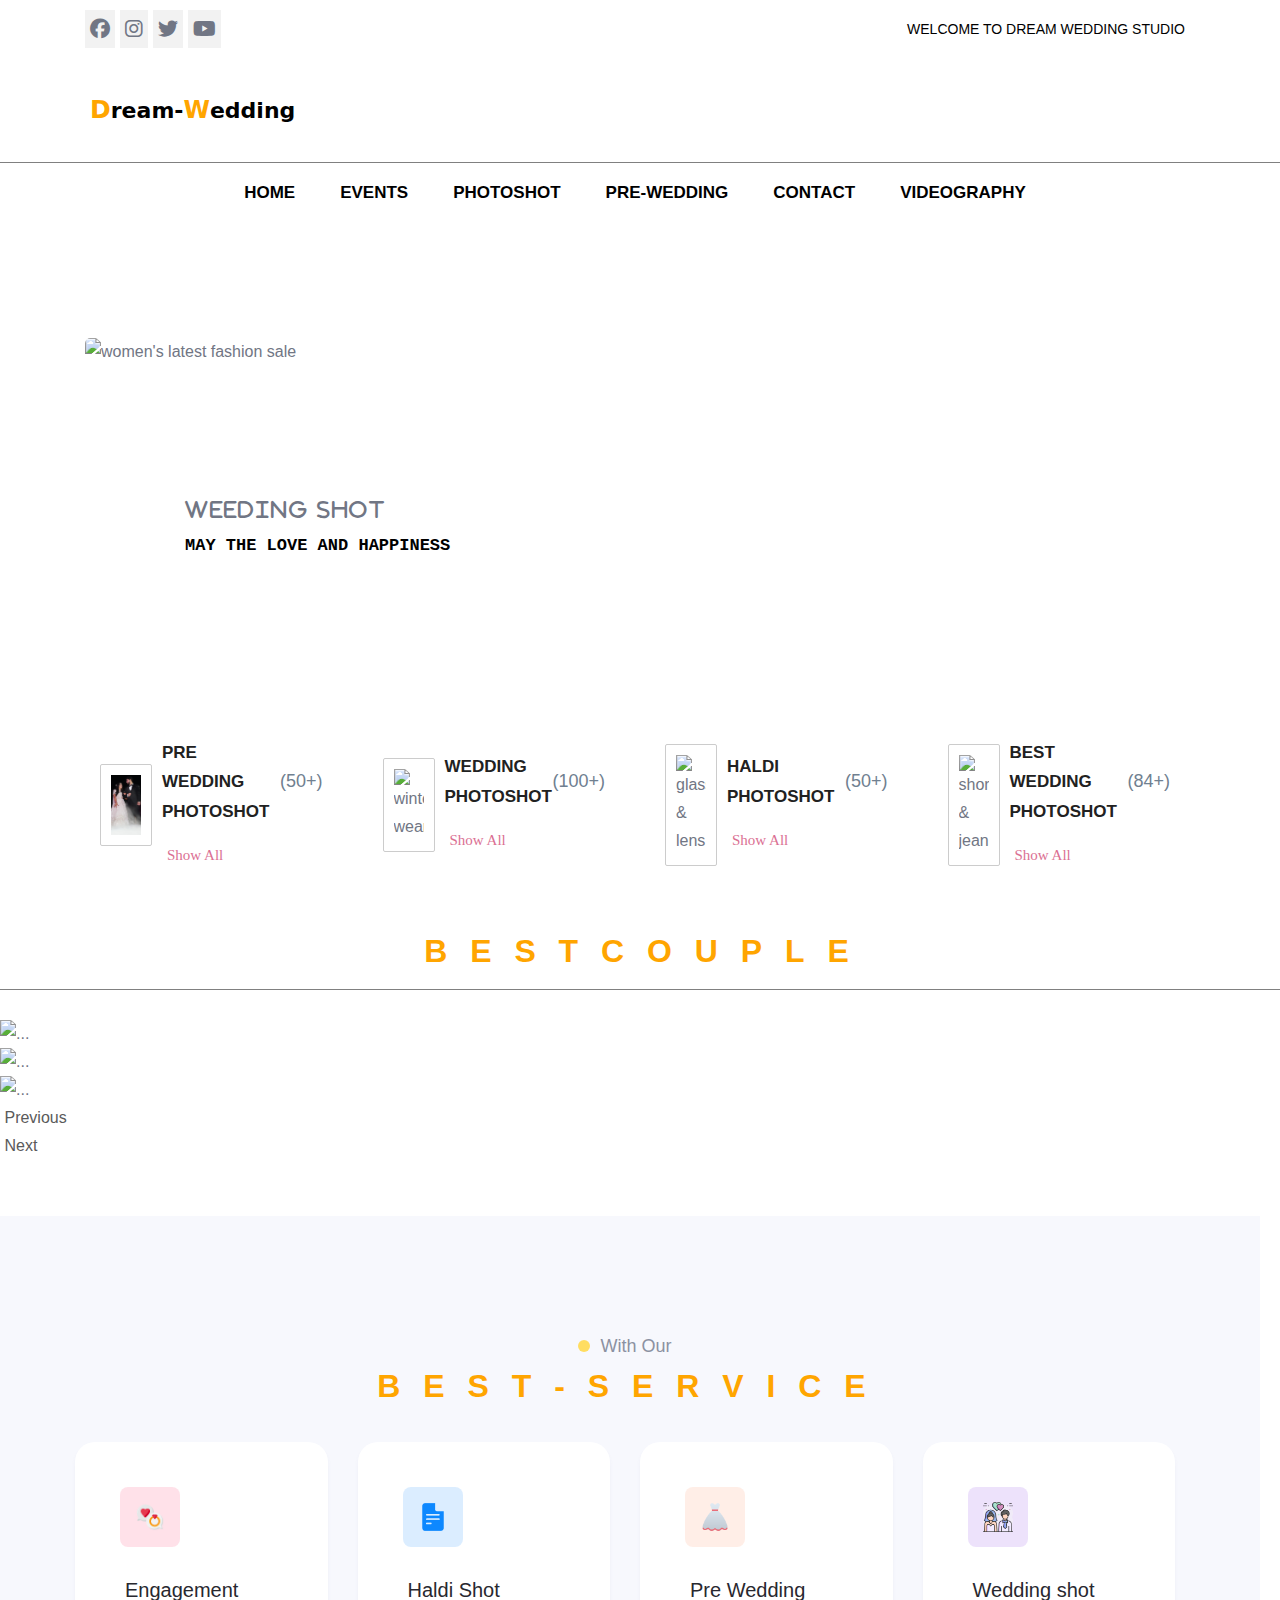
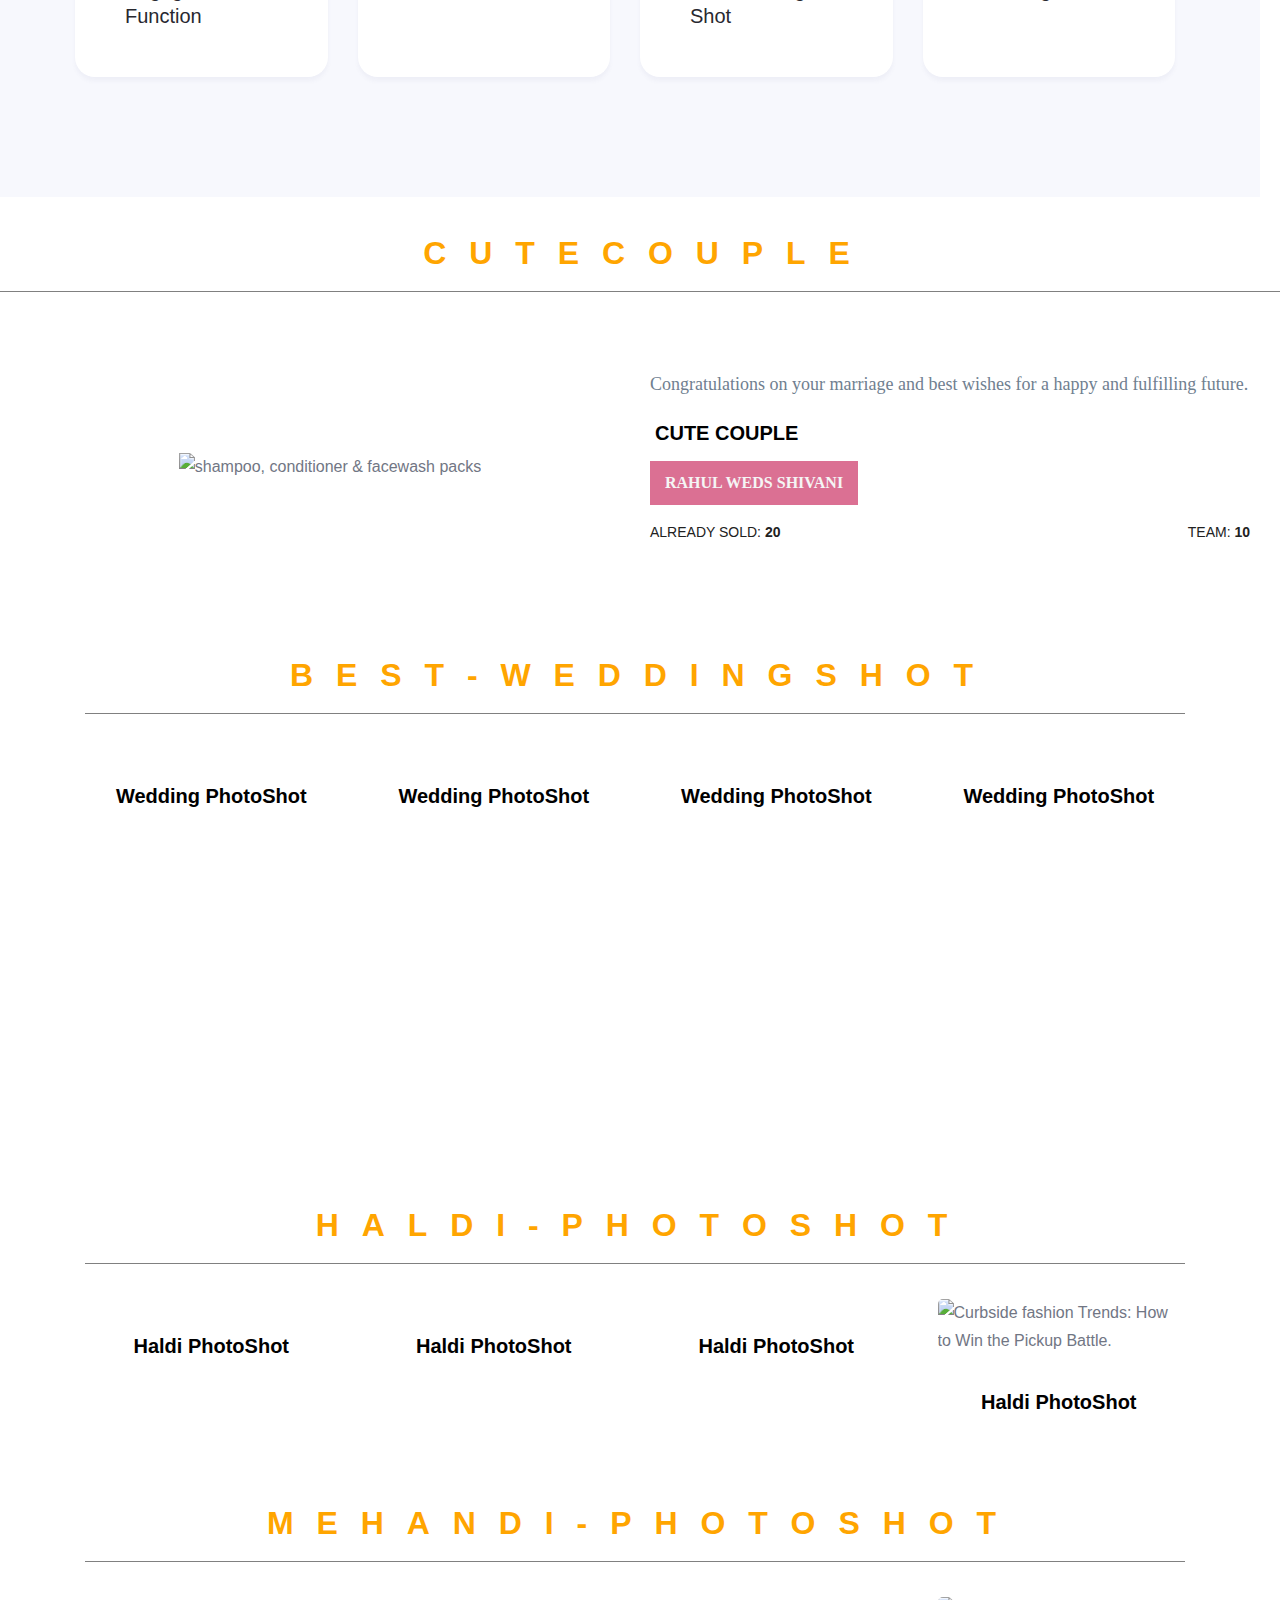
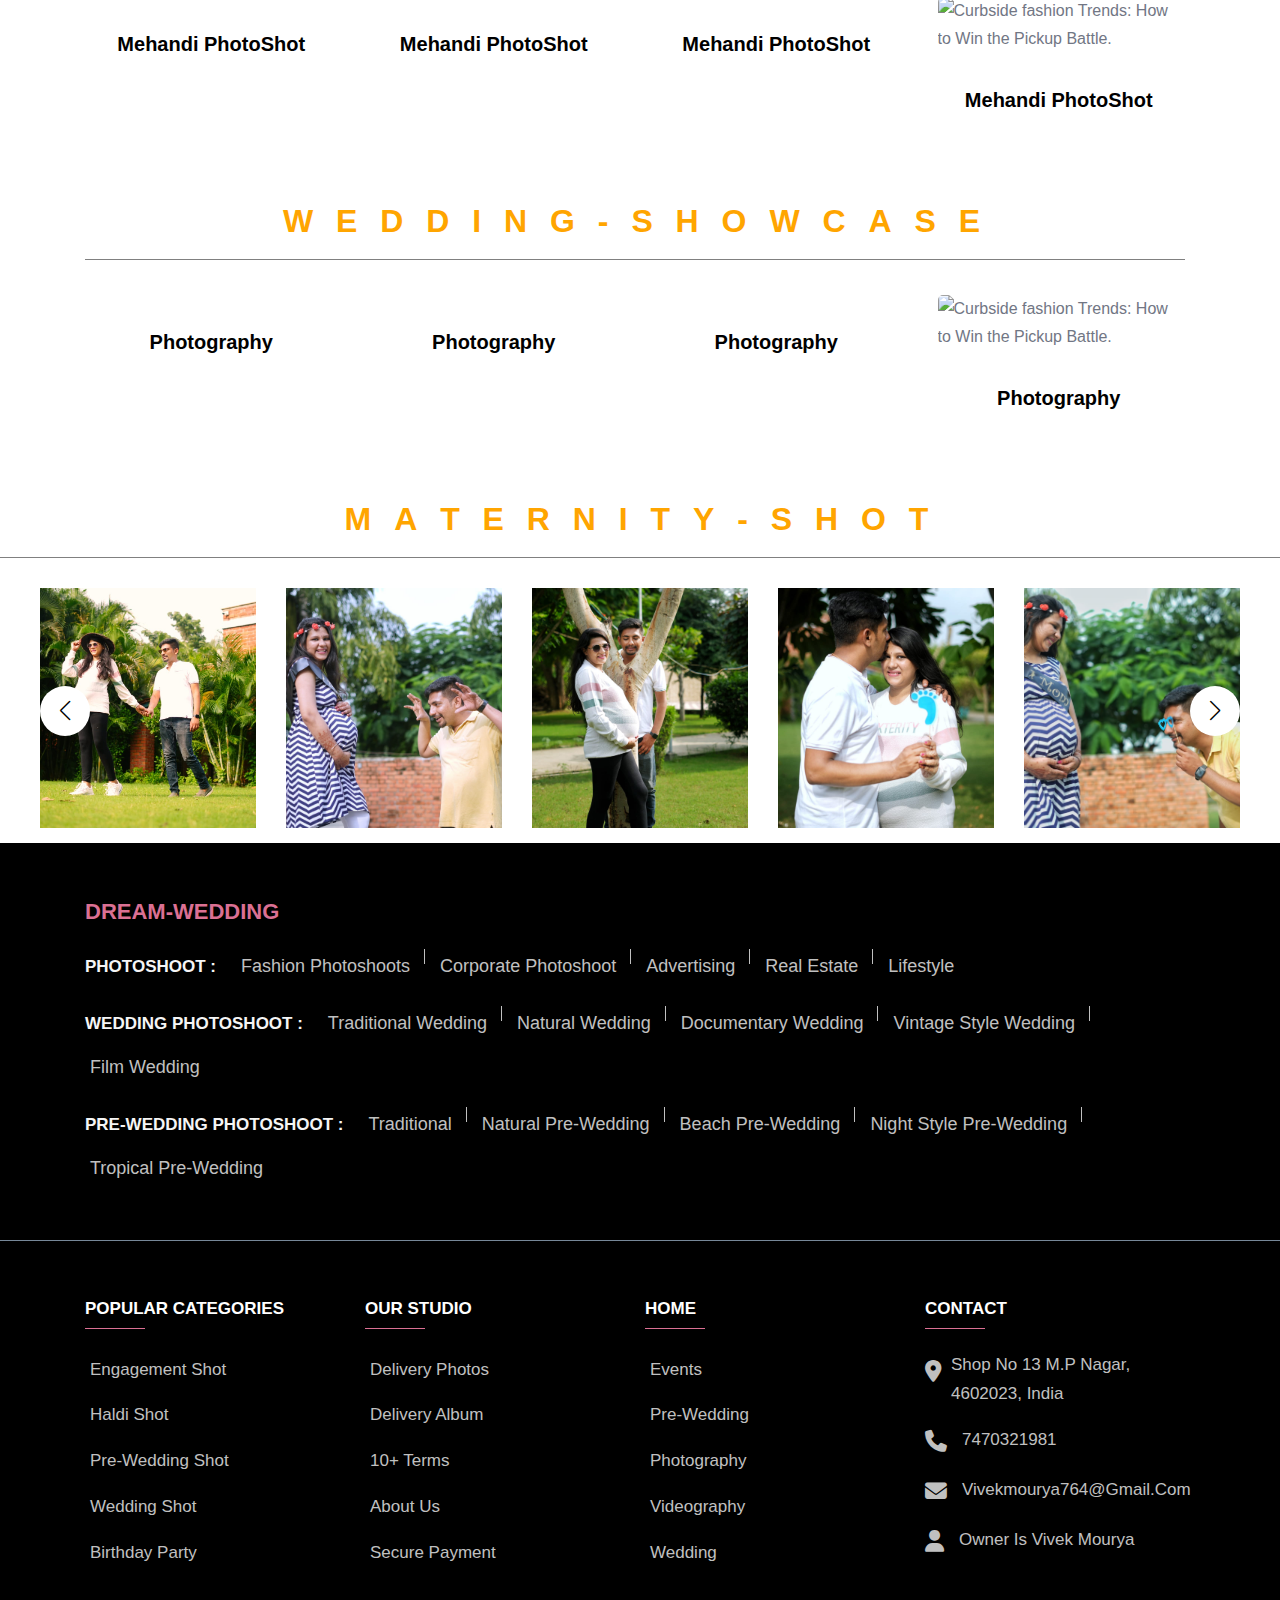
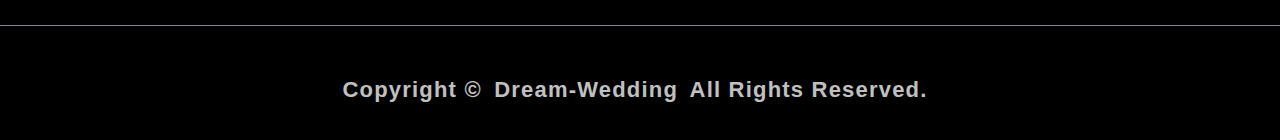
==== commit 2a3909eb: "Update index.html" ====
--- a/index.html
+++ b/index.html
@@ -218,7 +218,7 @@
 \*-----------------------------------*/
 
     .container {
-      padding-inline: 15px 25px ;
+      padding-inline: 15px 25px;
     }
 
     .section {
@@ -1184,6 +1184,33 @@
     .span {
       color: #ffa500;
       font-size: 25px;
+    }
+
+    .text-js {
+      opacity: 0;
+    }
+
+    .cursor {
+      display: block;
+      position: absolute;
+      height: 100%;
+      top: 0;
+      right: -5px;
+      width: 2px;
+      /* Change colour of Cursor Here */
+      background-color: white;
+      z-index: 1;
+      animation: flash 0.5s none infinite alternate;
+    }
+
+    @keyframes flash {
+      0% {
+        opacity: 1;
+      }
+
+      100% {
+        opacity: 0;
+      }
     }
   </style>
 </head>
@@ -1554,11 +1581,19 @@
 
   <main>
 
+    <br>
+    <div class="type-js headline">
+      <h1 class="text-js" style="color: #ffa500; font-size:28px; padding: 5px " >Welcome To The Dream-Wedding Studio</h1>
+
+    </div>
+    <br>
+    <br>
+
     <!--
       - BANNER
     -->
 
-    <div class="banner">
+    <div class="banner" >
 
       <div class="container">
 
@@ -1763,8 +1798,8 @@
 
       <!-- Slider Section -->
 
-      
-      <h1 class="heading" style="color: #ffa500;" >
+
+      <h1 class="heading" style="color: #ffa500;">
         <span>B</span>
         <span>e</span>
         <span>s</span>
@@ -1775,12 +1810,12 @@
         <span>p</span>
         <span>l</span>
         <span>e</span>
-        
-        
+
+
       </h1>
 
       <h2 class="title"></h2>
-      
+
       <div id="carouselExampleIndicators" class="carousel slide" data-bs-ride="carousel">
         <div class="carousel-indicators">
           <button type="button" data-bs-target="#carouselExampleIndicators" data-bs-slide-to="0" class="active"
@@ -1828,21 +1863,21 @@
 
           <p class="section-subtitle has-before text-center">With Our</p>
 
-          <h1 class="heading" style="color: #ffa500;" >
+          <h1 class="heading" style="color: #ffa500;">
             <span>b</span>
-              <span>e</span>
-              <span>s</span>
-              <span>t</span>
-              <span>-</span>
-              <span>s</span>
-              <span>e</span>
-              <span>r</span>
-              <span>v</span>
-              <span>i</span>
-              <span>c</span>
-              <span>e</span>
-              
-             
+            <span>e</span>
+            <span>s</span>
+            <span>t</span>
+            <span>-</span>
+            <span>s</span>
+            <span>e</span>
+            <span>r</span>
+            <span>v</span>
+            <span>i</span>
+            <span>c</span>
+            <span>e</span>
+
+
           </h1>
 
           <br>
@@ -1924,7 +1959,7 @@
 
       <div class="product-featured">
 
-        <h1 class="heading" style="color: #ffa500;" >
+        <h1 class="heading" style="color: #ffa500;">
           <span>C</span>
           <span>u</span>
           <span>t</span>
@@ -1935,8 +1970,8 @@
           <span>p</span>
           <span>l</span>
           <span>e</span>
-          
-          
+
+
         </h1>
 
         <h2 class="title"></h2>
@@ -2078,7 +2113,7 @@
       <div class="blog">
 
         <div class="container">
-          <h1 class="heading" style="color: #ffa500;" >
+          <h1 class="heading" style="color: #ffa500;">
             <span>B</span>
             <span>e</span>
             <span>s</span>
@@ -2095,8 +2130,8 @@
             <span>h</span>
             <span>o</span>
             <span>t</span>
-            
-            
+
+
           </h1>
           <h2 class="title"></h2>
 
@@ -2239,7 +2274,7 @@
       <div class="blog">
 
         <div class="container">
-          <h1 class="heading" style="color: #ffa500;" >
+          <h1 class="heading" style="color: #ffa500;">
             <span>H</span>
             <span>a</span>
             <span>l</span>
@@ -2255,7 +2290,7 @@
             <span>h</span>
             <span>o</span>
             <span>t</span>
-            
+
           </h1>
 
           <h2 class="title"></h2>
@@ -2397,7 +2432,7 @@
       <div class="blog">
 
         <div class="container">
-          <h1 class="heading" style="color: #ffa500;" >
+          <h1 class="heading" style="color: #ffa500;">
             <span>M</span>
             <span>e</span>
             <span>h</span>
@@ -2415,9 +2450,9 @@
             <span>h</span>
             <span>o</span>
             <span>t</span>
-           
-            
-            
+
+
+
           </h1>
           <h2 class="title"></h2>
 
@@ -2560,8 +2595,8 @@
       <div class="blog">
 
         <div class="container">
-          <h1 class="heading" style="color: #ffa500;" >
-          <span>W</span>
+          <h1 class="heading" style="color: #ffa500;">
+            <span>W</span>
             <span>e</span>
             <span>d</span>
             <span>d</span>
@@ -2577,7 +2612,7 @@
             <span>a</span>
             <span>s</span>
             <span>e</span>
-            </h1>
+          </h1>
 
           <h2 class="title"></h2>
 
@@ -2782,25 +2817,25 @@
 
 
   <div class="containers">
-    <h1 class="heading" style="color: #ffa500;" >
+    <h1 class="heading" style="color: #ffa500;">
       <span>m</span>
-        <span>a</span>
-        <span>t</span>
-        <span>e</span>
-        <span>r</span>
-        <span>n</span>
-        <span>i</span>
-        <span>t</span>
-        <span>y</span>
-        <span>-</span>
-        <span>S</span>
-        <span>h</span>
-        <span>o</span>
-        <span>t</span>
-       
+      <span>a</span>
+      <span>t</span>
+      <span>e</span>
+      <span>r</span>
+      <span>n</span>
+      <span>i</span>
+      <span>t</span>
+      <span>y</span>
+      <span>-</span>
+      <span>S</span>
+      <span>h</span>
+      <span>o</span>
+      <span>t</span>
+
     </h1>
 
-        <h2 class="title"></h2>
+    <h2 class="title"></h2>
 
     <div class="slider mySwiper">
       <div class="image-items swiper-wrapper">
@@ -3185,6 +3220,42 @@
       });
 
     });
+
+
+    function autoType(elementClass, typingSpeed) {
+      var thhis = $(elementClass);
+      thhis.css({
+        "position": "relative",
+        "display": "inline-block"
+      });
+      thhis.prepend('<div class="cursor" style="right: initial; left:0;"></div>');
+      thhis = thhis.find(".text-js");
+      var text = thhis.text().trim().split('');
+      var amntOfChars = text.length;
+      var newString = "";
+      thhis.text("|");
+      setTimeout(function () {
+        thhis.css("opacity", 1);
+        thhis.prev().removeAttr("style");
+        thhis.text("");
+        for (var i = 0; i < amntOfChars; i++) {
+          (function (i, char) {
+            setTimeout(function () {
+              newString += char;
+              thhis.text(newString);
+            }, i * typingSpeed);
+          })(i + 1, text[i]);
+        }
+      }, 1500);
+    }
+
+    $(document).ready(function () {
+      // Now to start autoTyping just call the autoType function with the 
+      // class of outer div
+      // The second paramter is the speed between each letter is typed.   
+      autoType(".type-js", 200);
+    });
+
   </script>
 
 </body>
--- a/style.css
+++ b/style.css
@@ -2955,4 +2955,4 @@
     max-width: 460px;
   }
 
-}+}
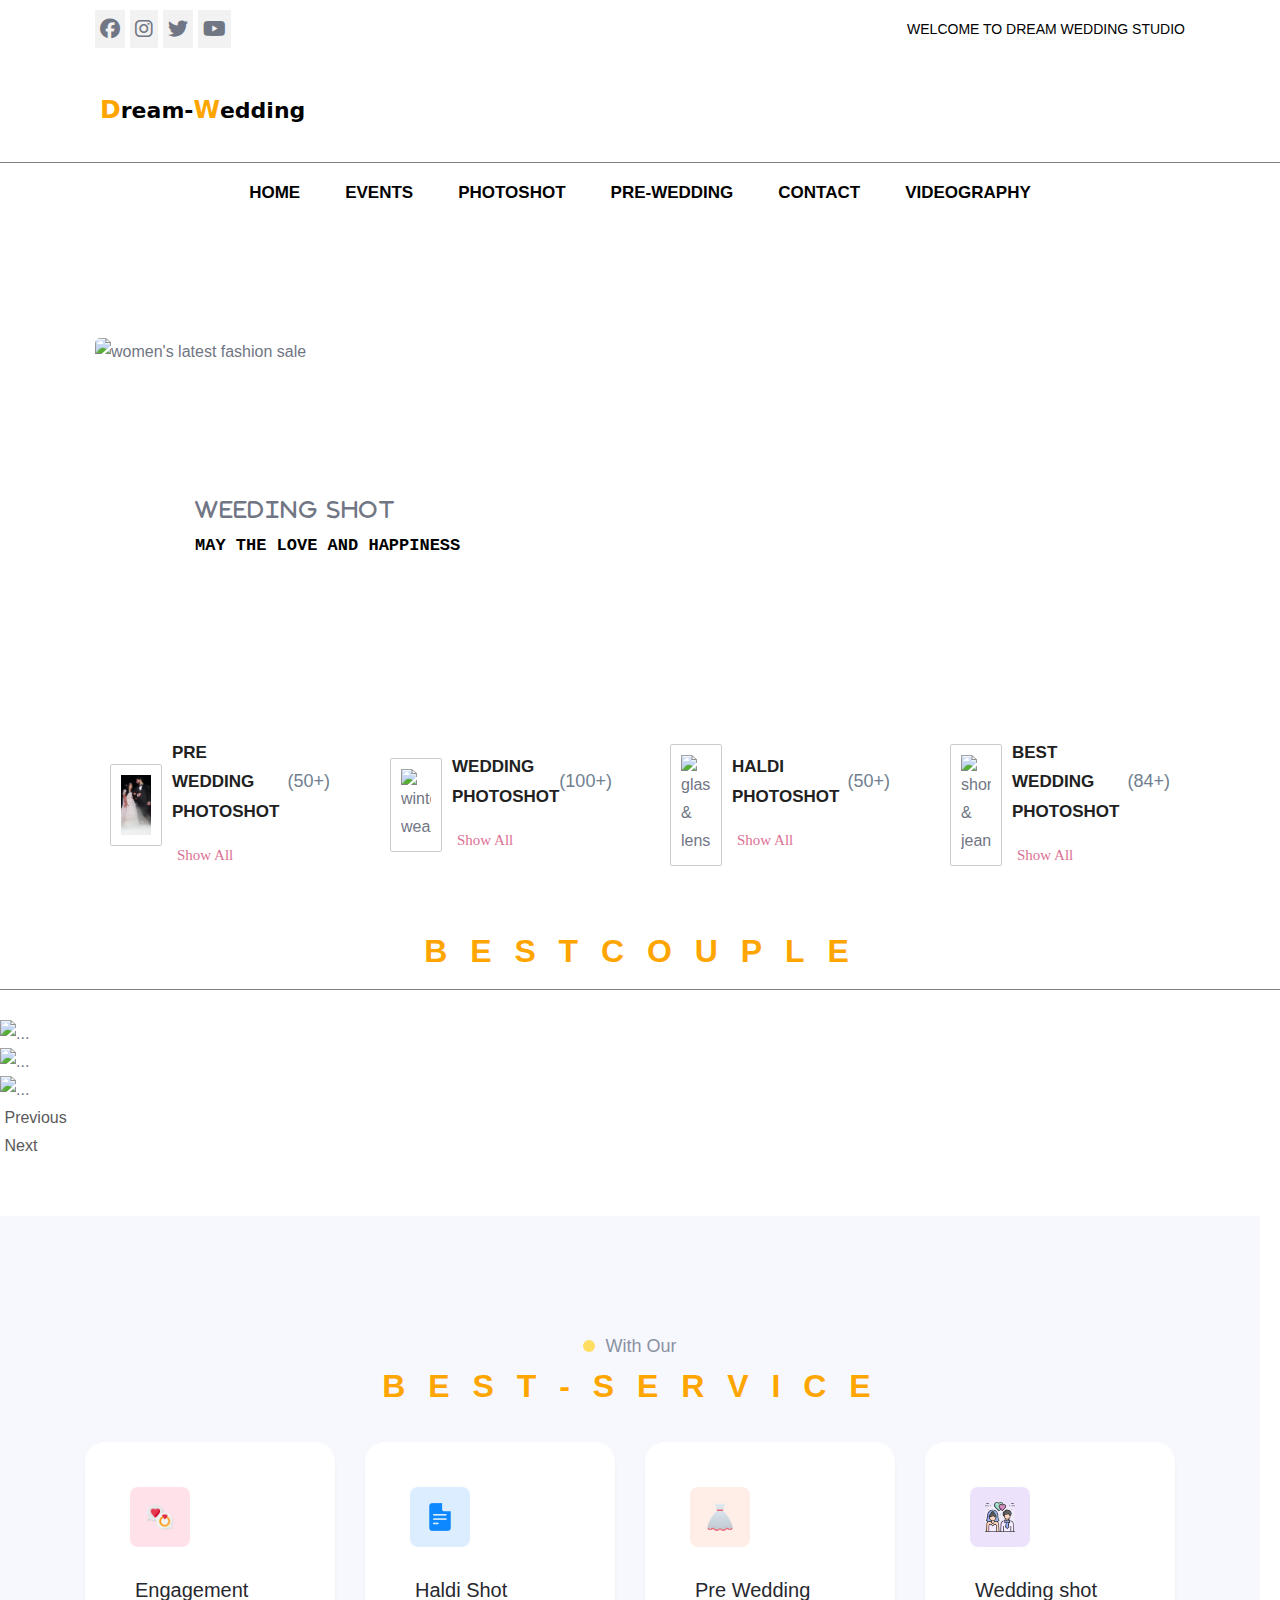
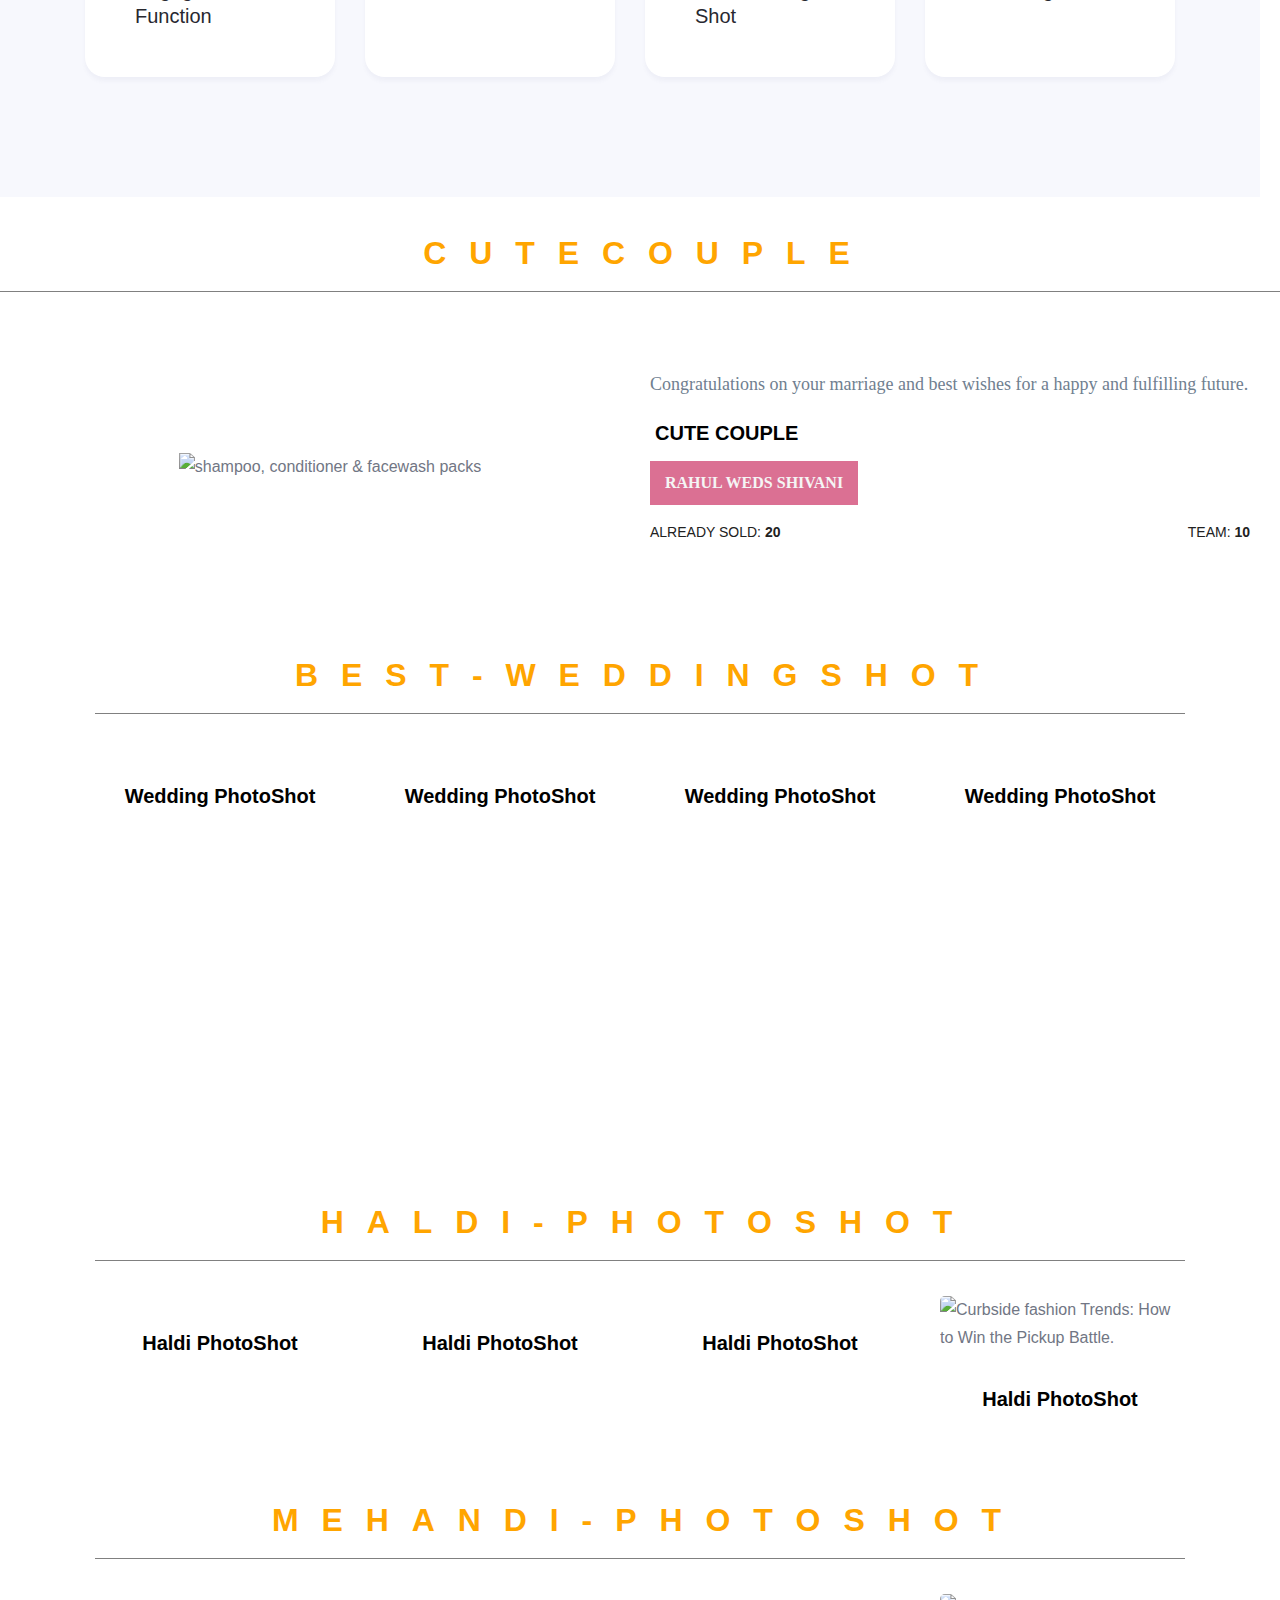
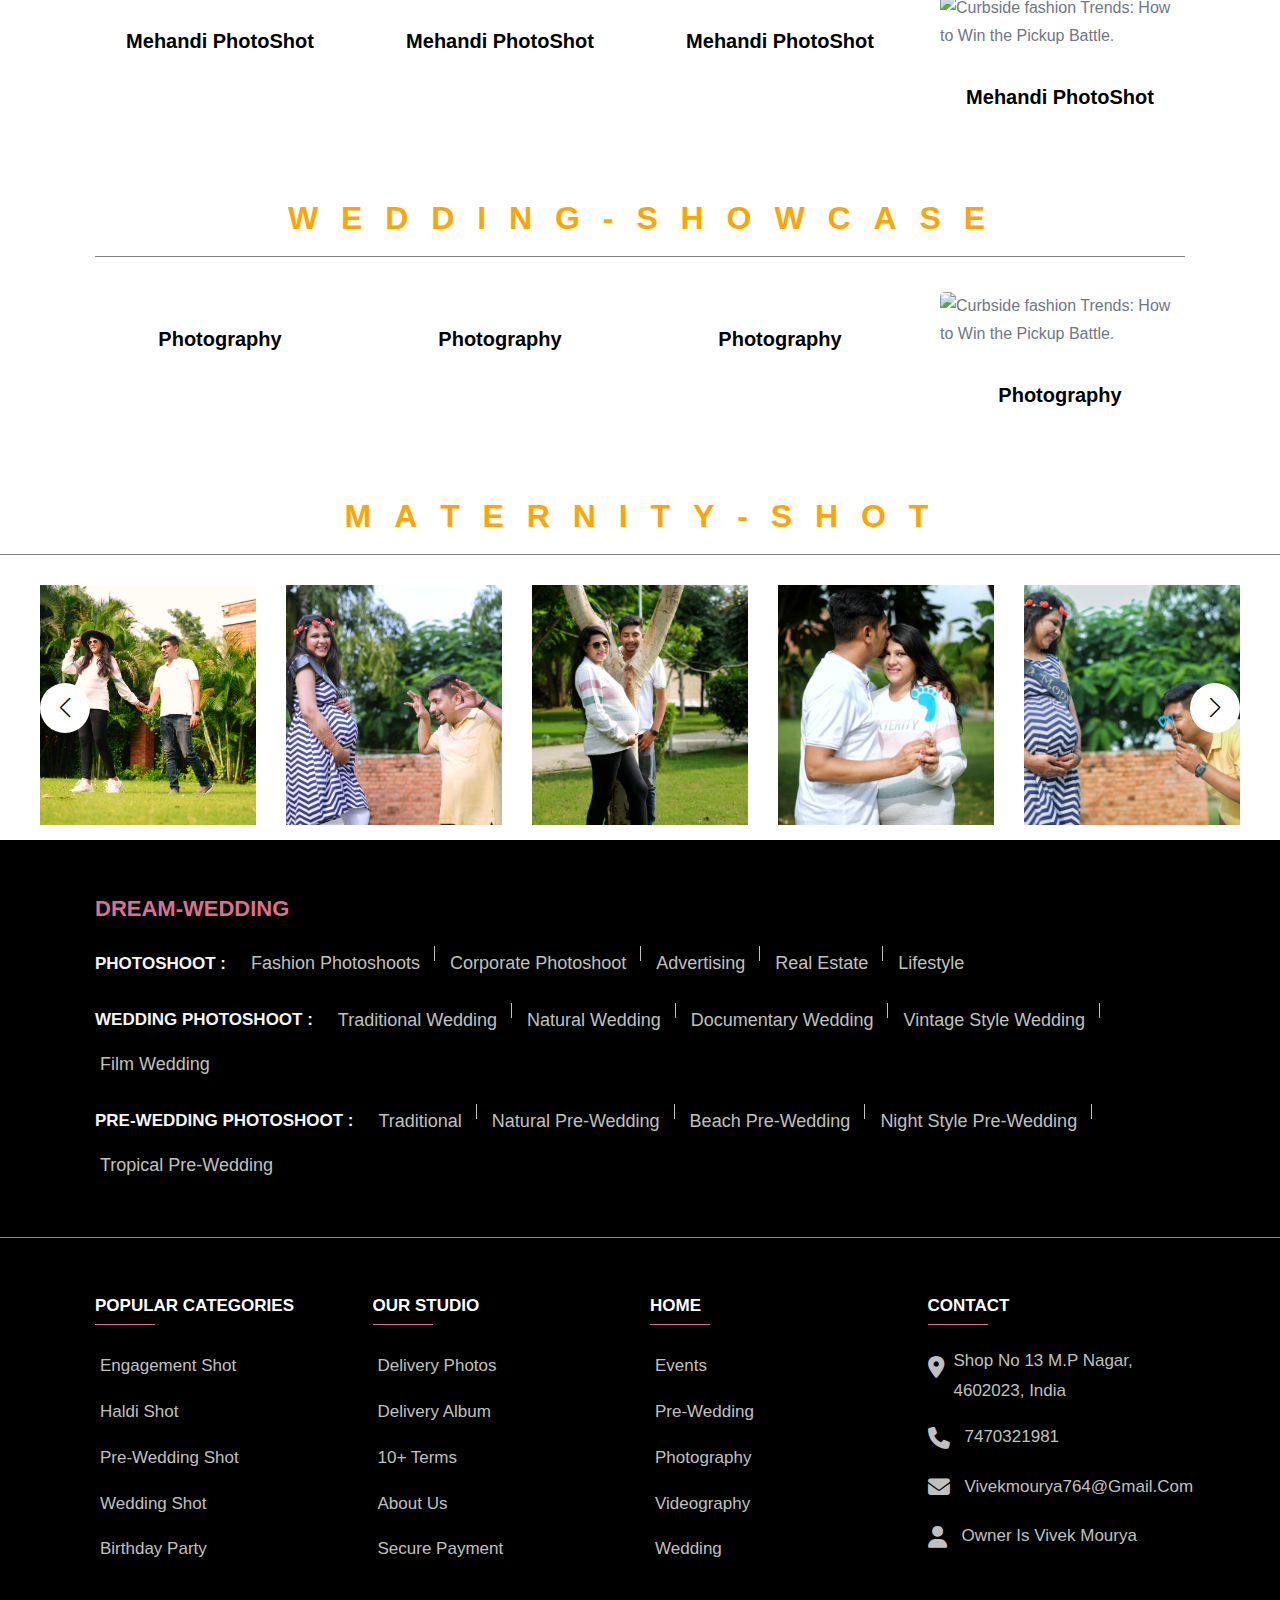
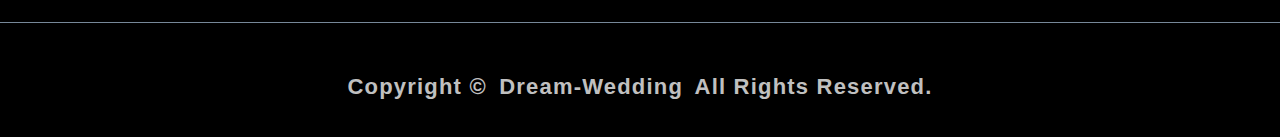
==== commit 48e7ccde: "Update index.html" ====
--- a/index.html
+++ b/index.html
@@ -218,7 +218,7 @@
 \*-----------------------------------*/
 
     .container {
-      padding-inline: 15px 25px;
+      padding-inline: 25px;
     }
 
     .section {
@@ -1888,7 +1888,7 @@
               <div class="service-card" style="--color: 343, 98%, 60%">
 
                 <div class="card-icon">
-                  <img src="/images/engagement-icon.png" width="30" height="30" loading="lazy" alt="service icon">
+                  <img src="images/engagement-icon.png" width="30" height="30" loading="lazy" alt="service icon">
                 </div>
 
                 <h3 class="h3">
@@ -1902,7 +1902,7 @@
               <div class="service-card" style="--color: 210, 100%, 53%">
 
                 <div class="card-icon">
-                  <img src="/images/service-icon-5.png" width="30" height="30" loading="lazy" alt="service icon">
+                  <img src="images/service-icon-5.png" width="30" height="30" loading="lazy" alt="service icon">
                 </div>
 
                 <h3 class="h3">
@@ -1916,7 +1916,7 @@
               <div class="service-card" style="--color: 17, 100%, 68%">
 
                 <div class="card-icon">
-                  <img src="/images/icons8-wedding-dress-48.png" width="30" height="30" loading="lazy"
+                  <img src="images/icons8-wedding-dress-48.png" width="30" height="30" loading="lazy"
                     alt="service icon">
                 </div>
 
@@ -1931,7 +1931,7 @@
               <div class="service-card" style="--color: 267, 76%, 57%">
 
                 <div class="card-icon">
-                  <img src="/images/icons8-wedding-58.png" width="30" height="30" loading="lazy" alt="service icon">
+                  <img src="images/icons8-wedding-58.png" width="30" height="30" loading="lazy" alt="service icon">
                 </div>
 
                 <h3 class="h3">
@@ -2140,7 +2140,7 @@
             <div class="blog-card">
 
               <a href="#">
-                <img src="/images/wedding7.JPG" alt="" width="300" class="blog-banner">
+                <img src="images/wedding7.JPG" alt="" width="300" class="blog-banner">
               </a>
 
               <div class="blog-content">
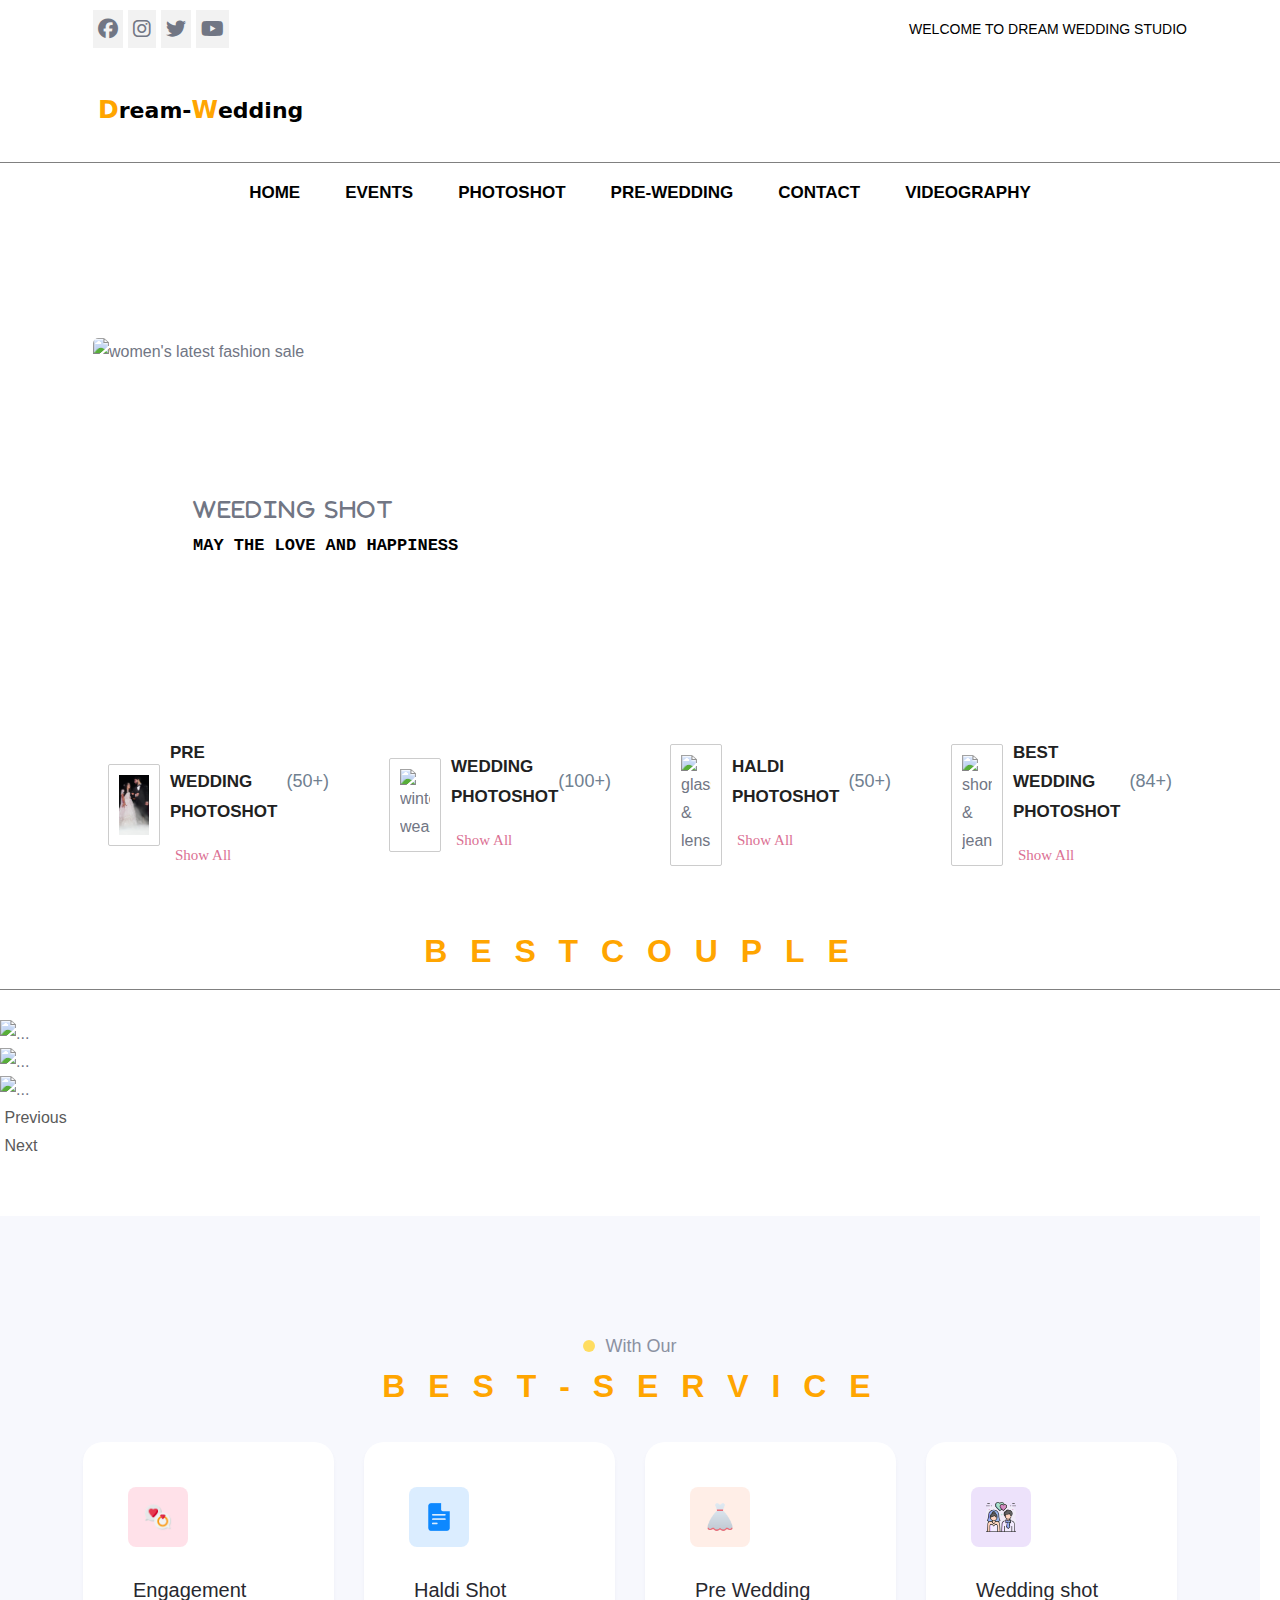
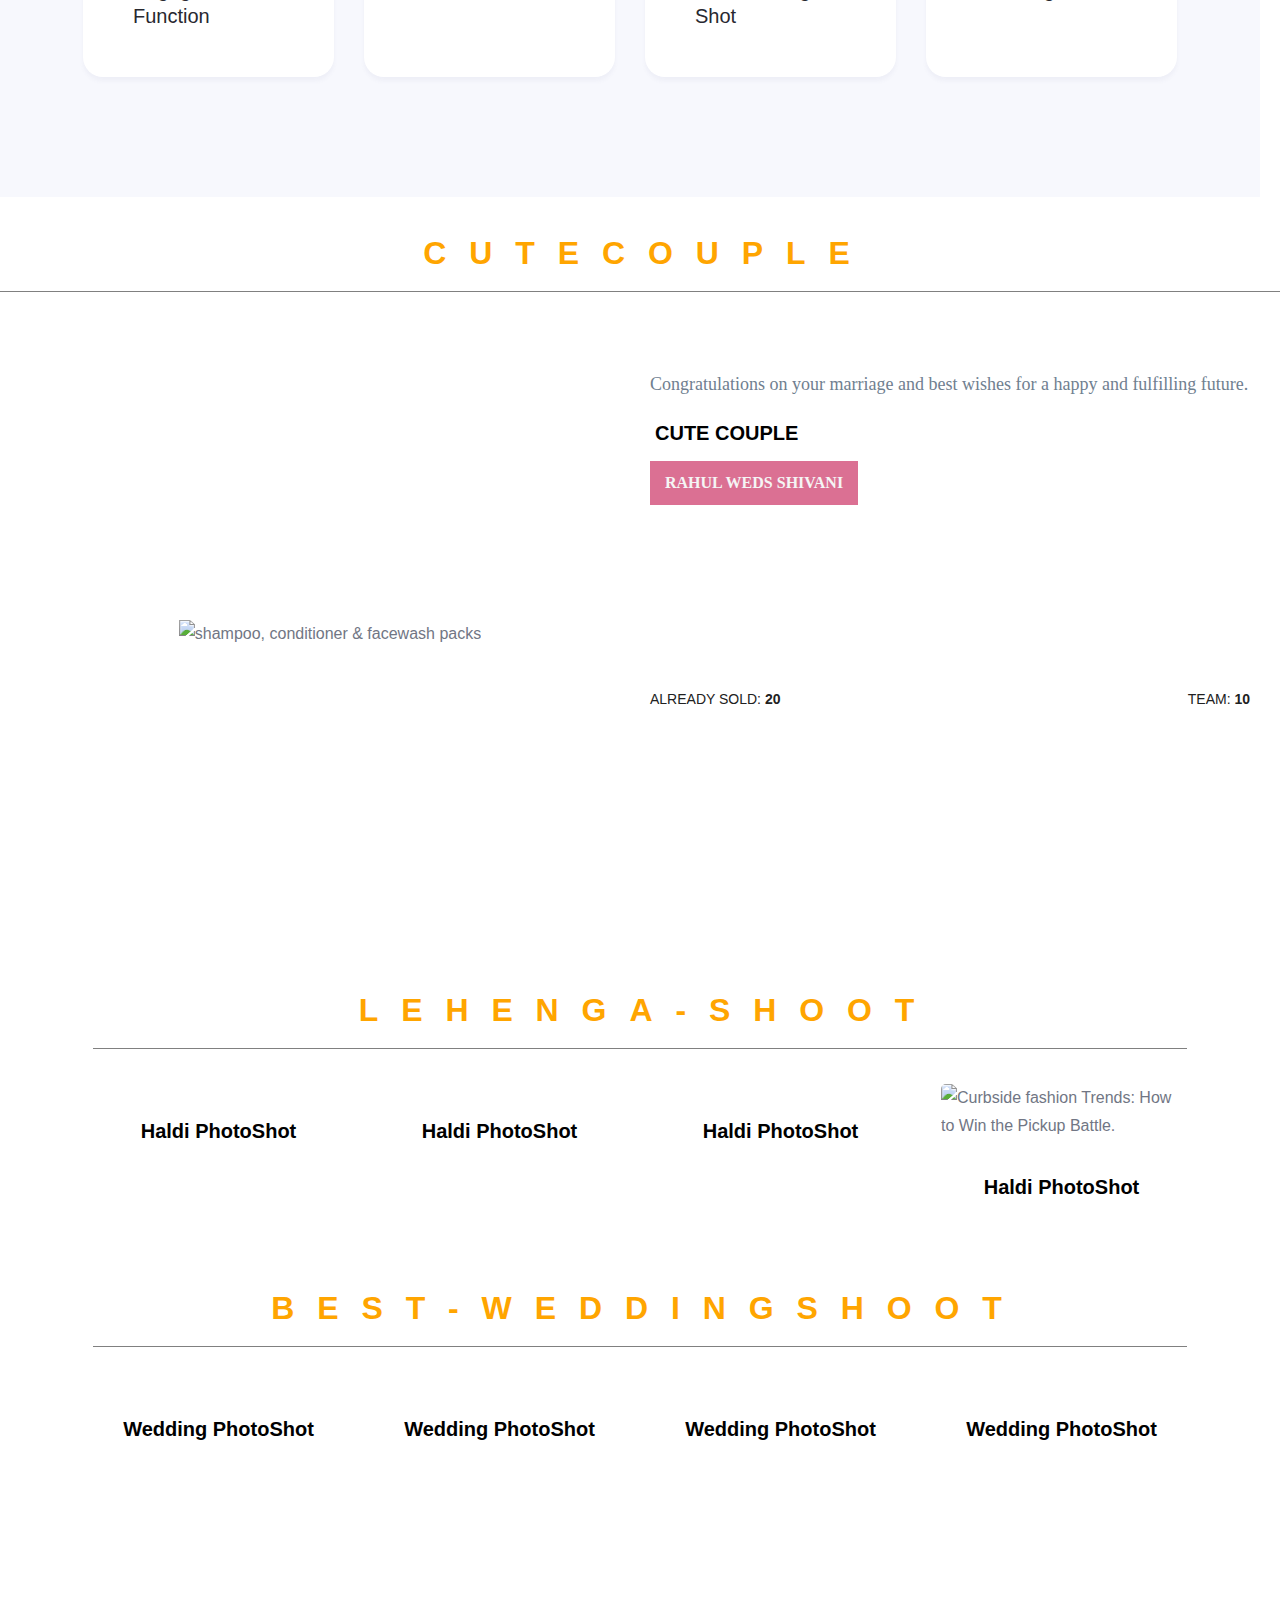
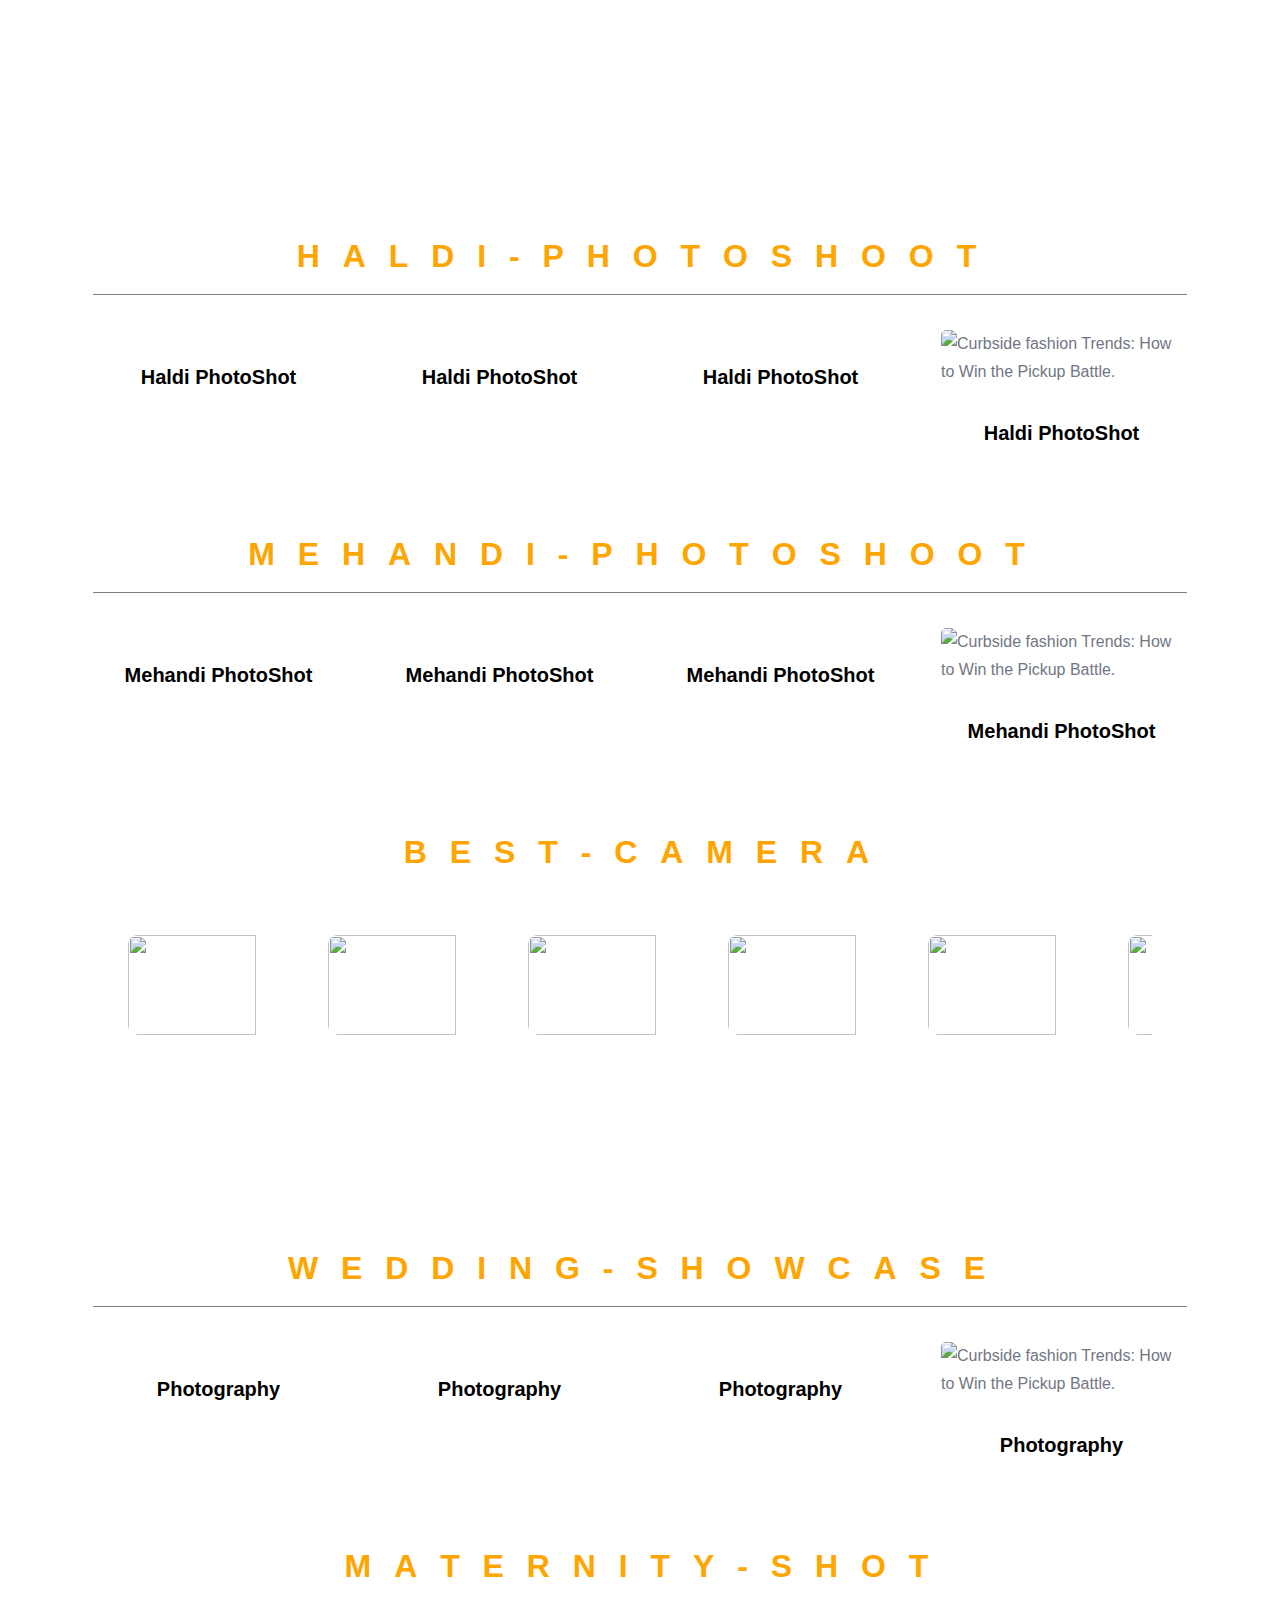
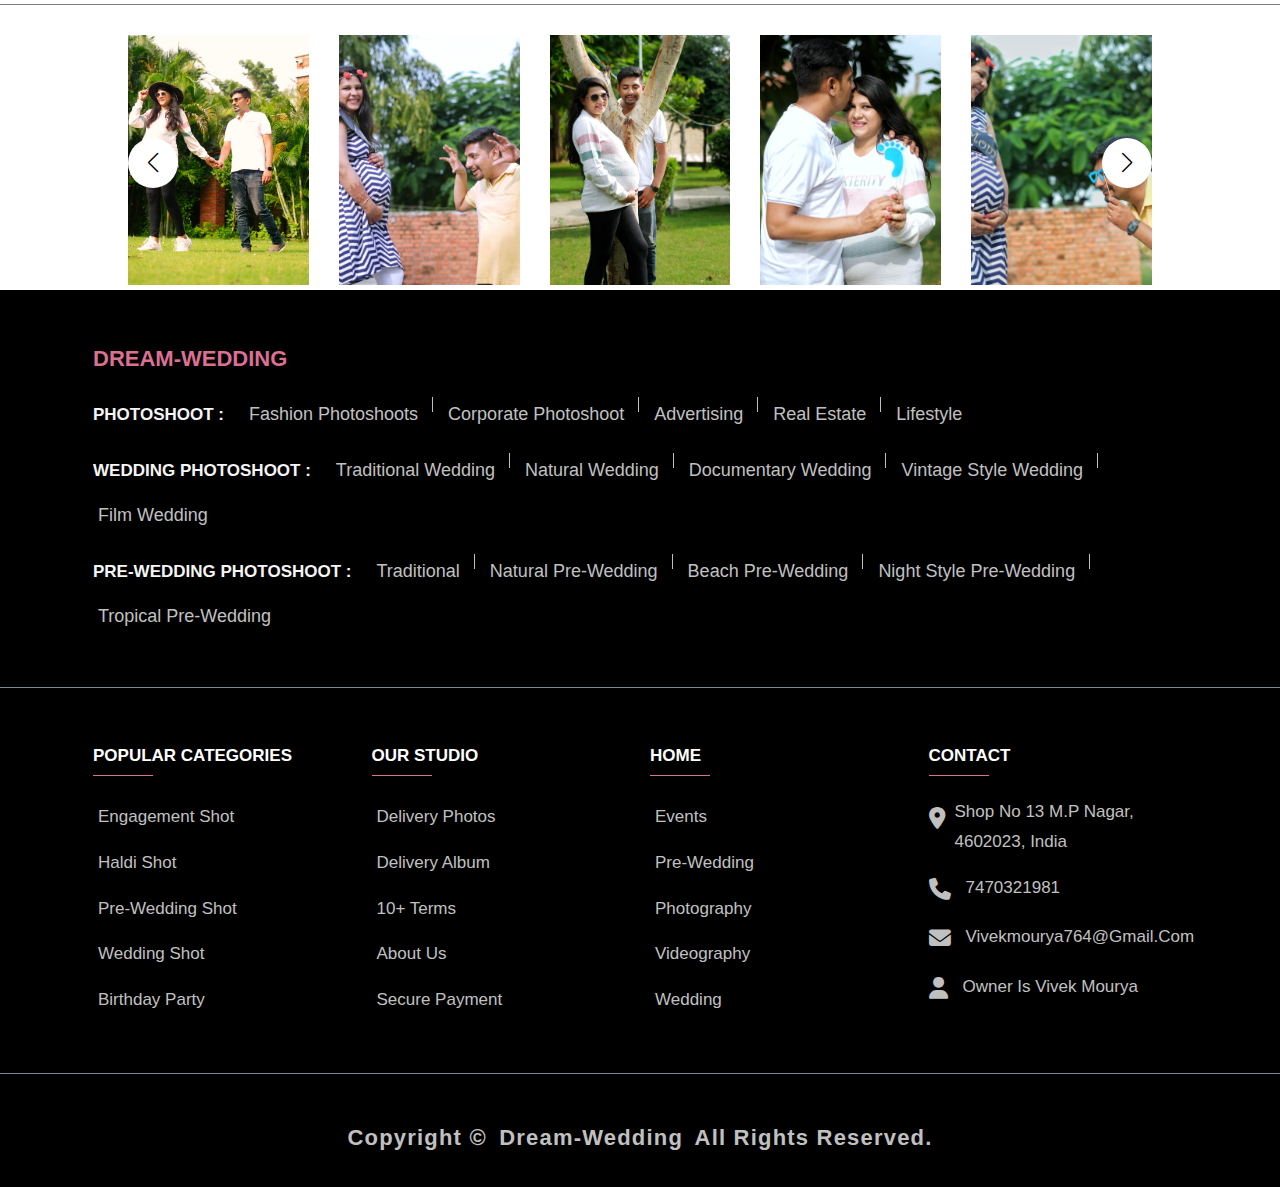
==== commit cd5d2c82: "Update index.html" ====
--- a/index.html
+++ b/index.html
@@ -218,7 +218,7 @@
 \*-----------------------------------*/
 
     .container {
-      padding-inline: 25px;
+      padding-inline: 23px;
     }
 
     .section {
@@ -1212,6 +1212,63 @@
         opacity: 0;
       }
     }
+
+    
+
+
+.wrapper {
+	display: flex;
+	align-items: center;
+	justify-content: center;
+	height: 40vh;
+}
+
+.slider {
+	height: 250px;
+	margin: auto;
+	overflow: hidden;
+	position: relative;
+	width: 80%;
+}
+
+.slider .slide-track {
+	-webkit-animation: scroll 30s linear infinite;
+	animation: scroll 30s linear infinite;
+	display: flex;
+	width: calc(250px * 14);
+}
+
+.slider .slide {
+	height: 300px;
+	width: 200px;
+}
+
+.slider .slide img {
+    width: 80%;
+	height: 100px;
+	border-radius: 10px;
+	
+}
+
+@-webkit-keyframes scroll {
+	0% {
+		transform: translateX(0);
+	}
+	100% {
+		transform: translateX(calc(-250px * 7));
+	}
+}
+
+@keyframes scroll {
+	0% {
+		transform: translateX(0);
+	}
+	100% {
+		transform: translateX(calc(-250px * 7));
+	}
+}
+
+
   </style>
 </head>
 
@@ -1264,18 +1321,22 @@
       </div>
     </div>
 
-    <div class="header-main">
-      <div class="container">
+    <div class="header-main" >
+      <div class="container" >
         <a href="#" class="header-logo"><span class="span">D</span>ream-<span
             style="font-size: 24px; color: #ffa500;">W</span>edding
         </a>
 
         <div class="header-search-container">
-
+          
 
         </div>
 
       </div>
+
+      
+
+
     </div>
 
     <nav class="desktop-navigation-menu">
@@ -2103,6 +2164,164 @@
       </div>
 
 
+      
+      <!--
+      - lehenge shots
+    -->
+
+    <div class="blog">
+
+      <div class="container">
+        <h1 class="heading" style="color: #ffa500;">
+          <span>L</span>
+          <span>e</span>
+          <span>h</span>
+          <span>e</span>
+          <span>n</span>
+          <span>g</span>
+          <span>a</span>
+          <span>-</span>
+          
+          <span>s</span>
+          <span>h</span>
+          <span>o</span>
+          <span>o</span>
+          <span>t</span>
+
+        </h1>
+
+        <h2 class="title"></h2>
+
+        <div class="blog-container has-scrollbar">
+
+          <div class="blog-card">
+
+            <a href="#">
+              <img src="images/md6.JPG" alt="" width="300" class="blog-banner">
+            </a>
+
+            <div class="blog-content">
+
+              <a href="#" class="blog-category">Haldi PhotoShot</a>
+
+              <a href="#">
+                <h3 class="blog-title"></h3>
+              </a>
+
+
+            </div>
+
+          </div>
+
+          <div class="blog-card">
+
+            <a href="#">
+              <img src="images/md11.JPG" alt="" class="blog-banner" width="300">
+            </a>
+
+            <div class="blog-content">
+
+              <a href="#" class="blog-category">Haldi PhotoShot</a>
+
+              <h3>
+                <a href="#" class="blog-title"></a>
+              </h3>
+
+
+
+            </div>
+
+          </div>
+
+          <div class="blog-card">
+
+            <a href="#">
+              <img src="images/md10.JPG" alt="" class="blog-banner" width="300">
+            </a>
+
+            <div class="blog-content">
+
+              <a href="#" class="blog-category">Haldi PhotoShot</a>
+
+              <h3>
+                <a href="#" class="blog-title"></a>
+              </h3>
+
+
+
+            </div>
+
+          </div>
+
+          <div class="blog-card">
+
+            <a href="#">
+              <img src="images/md13.jpg" alt="Curbside fashion Trends: How to Win the Pickup Battle."
+                class="blog-banner" width="300">
+            </a>
+
+            <div class="blog-content">
+
+              <a href="#" class="blog-category">Haldi PhotoShot</a>
+
+              <h3>
+                <a href="#" class="blog-title"></a>
+              </h3>
+
+
+
+            </div>
+
+          </div>
+
+          <div class="blog-card">
+
+            <a href="#">
+              <img src="images/md14.JPG" alt="" class="blog-banner" width="300">
+            </a>
+
+            <div class="blog-content">
+
+              <a href="#" class="blog-category">Haldi PhotoShot</a>
+
+              <h3>
+                <a href="#" class="blog-title"></a>
+              </h3>
+
+
+
+            </div>
+
+          </div>
+
+          <div class="blog-card">
+
+            <a href="#">
+              <img src="images/md6.JPG" alt="" class="blog-banner" width="300">
+            </a>
+
+            <div class="blog-content">
+
+              <a href="#" class="blog-category">Haldi PhotoShot</a>
+
+              <h3>
+                <a href="#" class="blog-title"></a>
+              </h3>
+
+
+
+            </div>
+
+          </div>
+
+        </div>
+
+      </div>
+
+    </div>
+
+
+
 
 
       <!--
@@ -2129,6 +2348,7 @@
             <span>S</span>
             <span>h</span>
             <span>o</span>
+            <span>o</span>
             <span>t</span>
 
 
@@ -2289,6 +2509,7 @@
             <span>s</span>
             <span>h</span>
             <span>o</span>
+            <span>o</span>
             <span>t</span>
 
           </h1>
@@ -2300,7 +2521,7 @@
             <div class="blog-card">
 
               <a href="#">
-                <img src="images/haldi-image1.JPG" alt="" width="300" class="blog-banner">
+                <img src="images/md8.JPG" alt="" width="300" class="blog-banner">
               </a>
 
               <div class="blog-content">
@@ -2359,7 +2580,7 @@
             <div class="blog-card">
 
               <a href="#">
-                <img src="images/haldi-image12.JPG" alt="Curbside fashion Trends: How to Win the Pickup Battle."
+                <img src="images/md9.JPG" alt="Curbside fashion Trends: How to Win the Pickup Battle."
                   class="blog-banner" width="300">
               </a>
 
@@ -2380,7 +2601,7 @@
             <div class="blog-card">
 
               <a href="#">
-                <img src="images/haldi-image6.JPG" alt="" class="blog-banner" width="300">
+                <img src="images/haldi-image12.JPG" alt="" class="blog-banner" width="300">
               </a>
 
               <div class="blog-content">
@@ -2449,6 +2670,7 @@
             <span>s</span>
             <span>h</span>
             <span>o</span>
+            <span>o</span>
             <span>t</span>
 
 
@@ -2461,7 +2683,7 @@
             <div class="blog-card">
 
               <a href="#">
-                <img src="images/mddi5.JPG" alt="" width="300" class="blog-banner">
+                <img src="images/md1.JPG" alt="" width="300" class="blog-banner">
               </a>
 
               <div class="blog-content">
@@ -2500,7 +2722,7 @@
             <div class="blog-card">
 
               <a href="#">
-                <img src="images/mhdi3.JPG" alt="" class="blog-banner" width="300">
+                <img src="images/md3.JPG" alt="" class="blog-banner" width="300">
               </a>
 
               <div class="blog-content">
@@ -2583,6 +2805,78 @@
         </div>
 
       </div>
+
+
+      
+<!-- Slider Code -->
+
+<h1 class="heading" style="color: #ffa500;">
+ 
+  <span>b</span>
+  <span>e</span>
+  <span>s</span>
+  <span>t</span>
+  <span>-</span>
+  <span>c</span>
+  <span>a</span>
+  <span>m</span>
+  <span>e</span>
+  <span>r</span>
+  <span>a</span>
+ 
+</h1>
+<div class="wrapper">
+	<div class="slider">
+		<div class="slide-track">
+		
+			<!-- Img Code -->
+			<div class="slide">
+				<img src="images/sony (1).png" />
+			</div>
+			
+      <div class="slide">
+				<img src="images/canon.png" />
+			</div>
+			
+      <div class="slide">
+				<img src="images/nikon.png" />
+			</div>
+			
+      <div class="slide">
+				<img src="images/panasonic (1).png" />
+			</div>
+			
+			<div class="slide">
+				<img src="images/kodak.png" />
+			</div>
+			<div class="slide">
+				<img src="images/sony.png" />
+			</div>
+			
+      <div class="slide">
+				<img src="images/canon.png" />
+			</div>
+			
+      <div class="slide">
+				<img src="images/nikon.png" />
+			</div>
+			
+      <div class="slide">
+				<img src="images/panasonic (1).png" />
+			</div>
+			
+			<div class="slide">
+				<img src="images/kodak.png" />
+			</div>
+			
+			
+			<!-- Img Code End -->
+			
+		</div>
+	</div>
+</div>
+
+
 
 
 
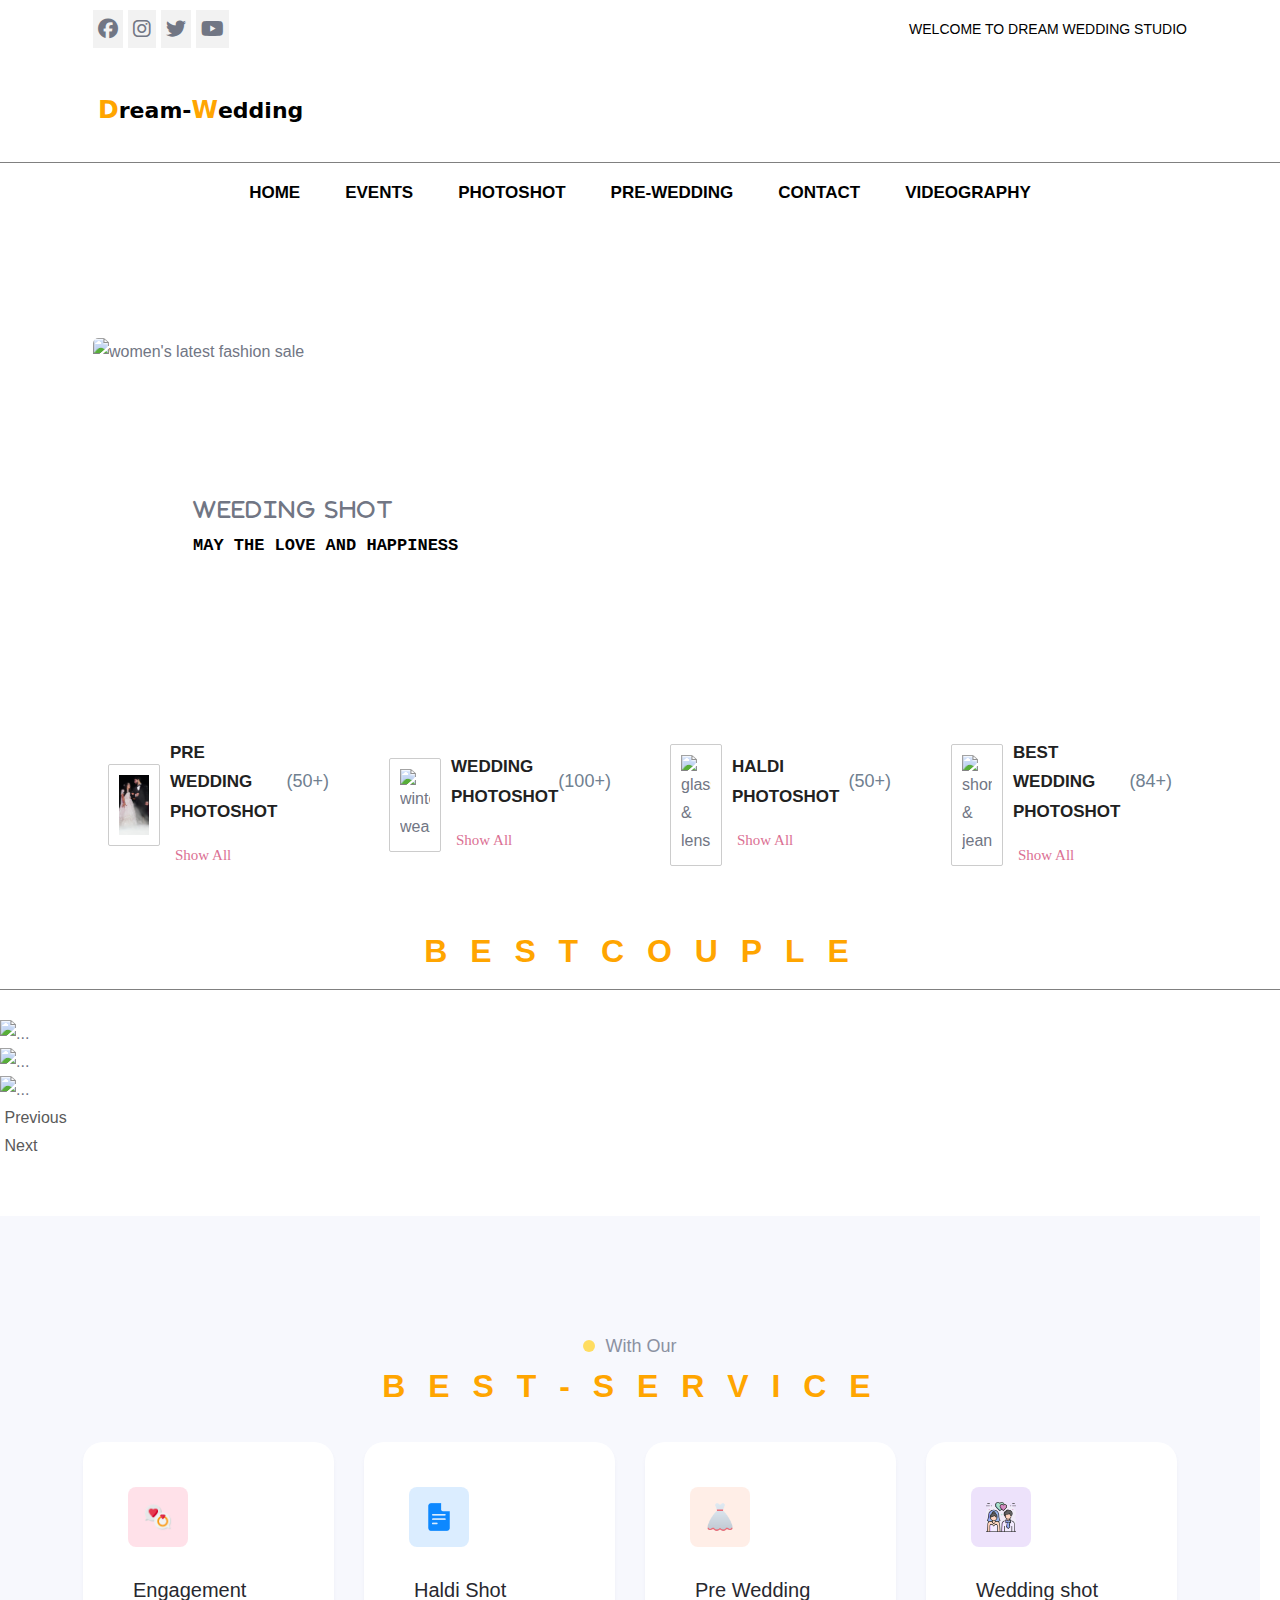
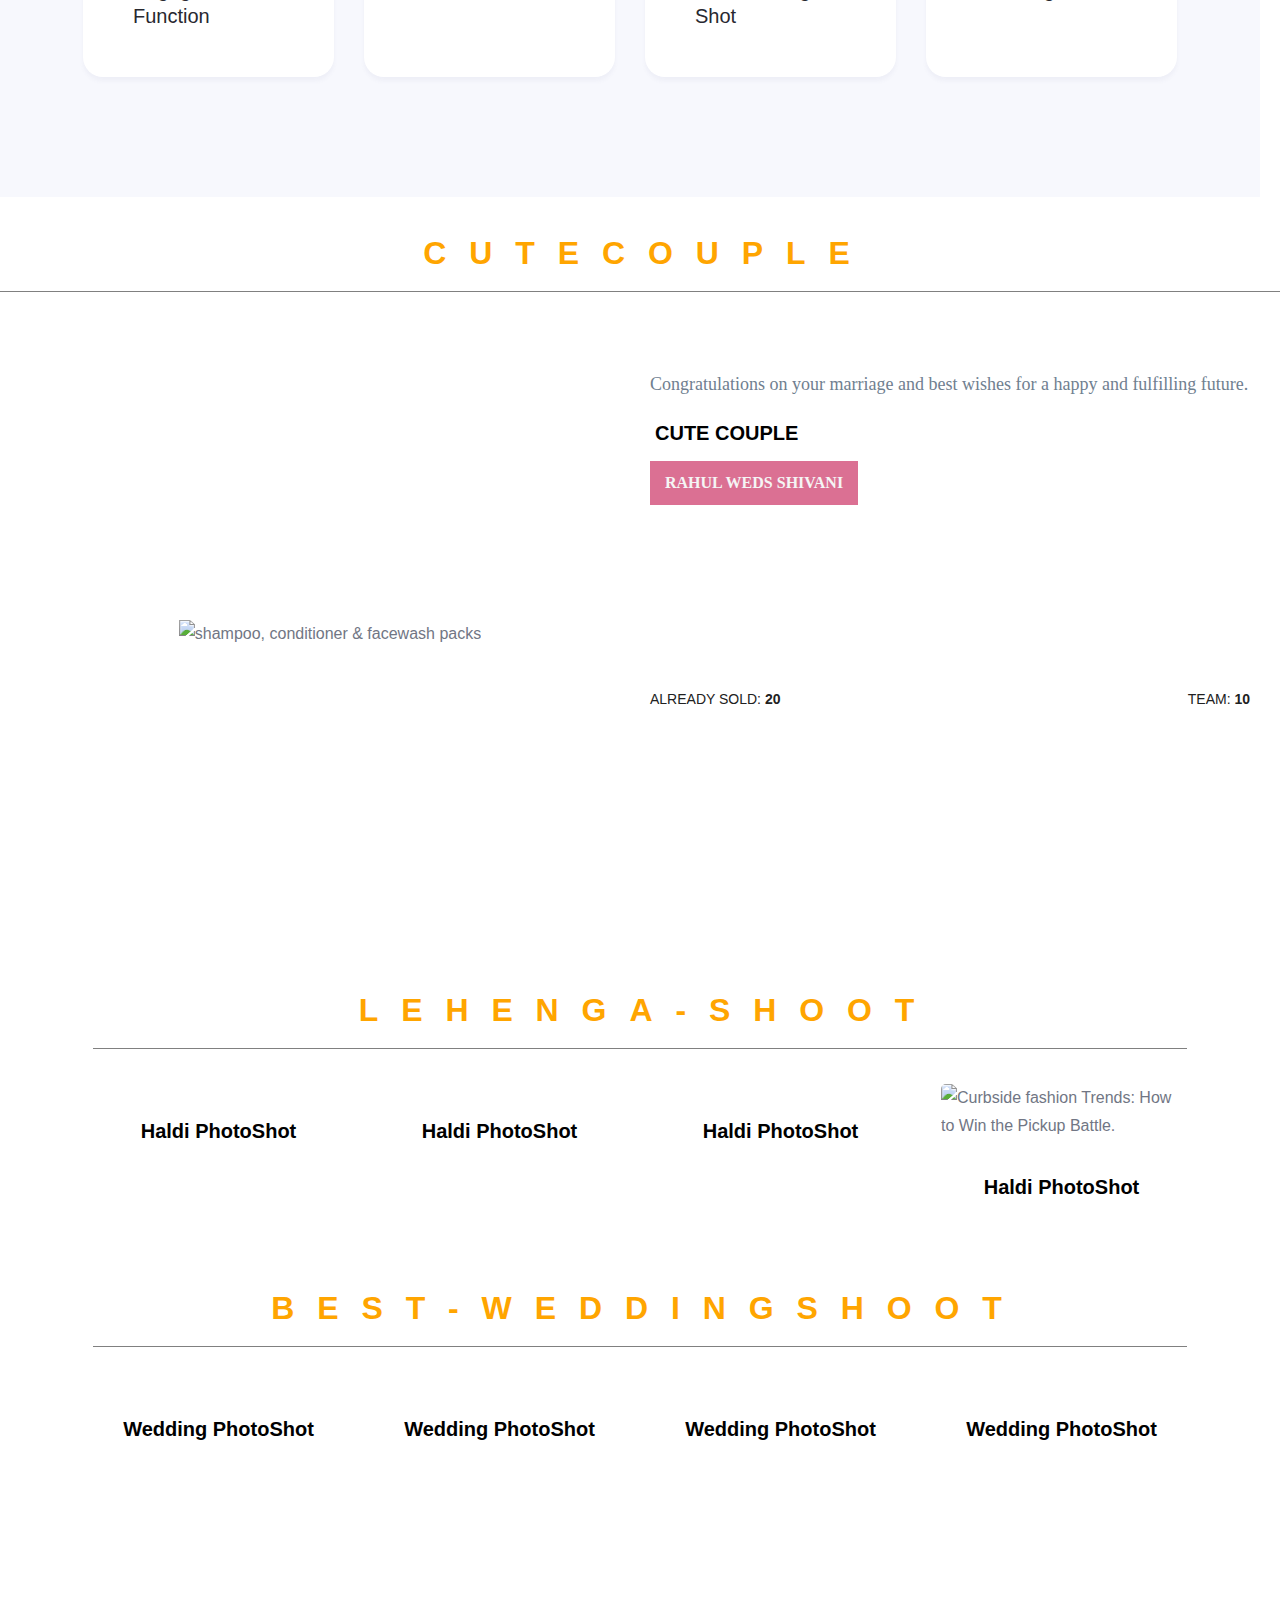
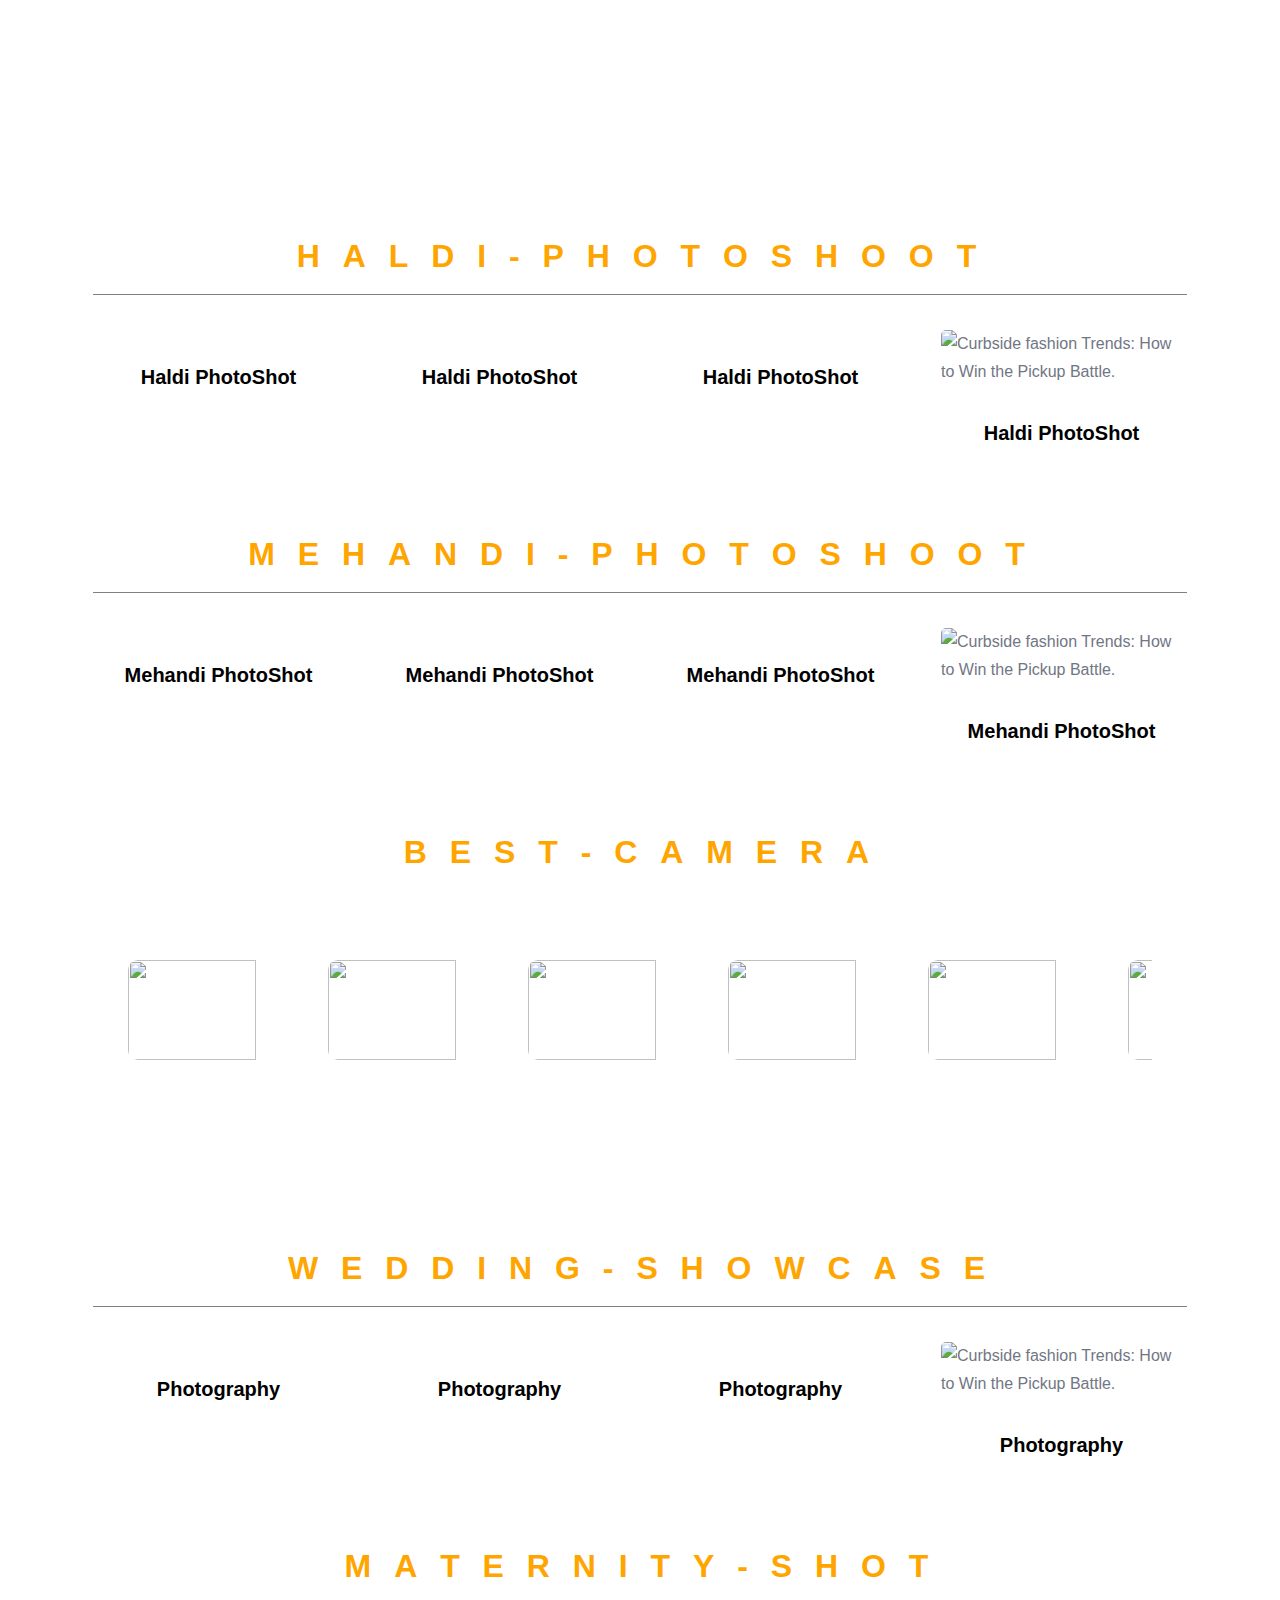
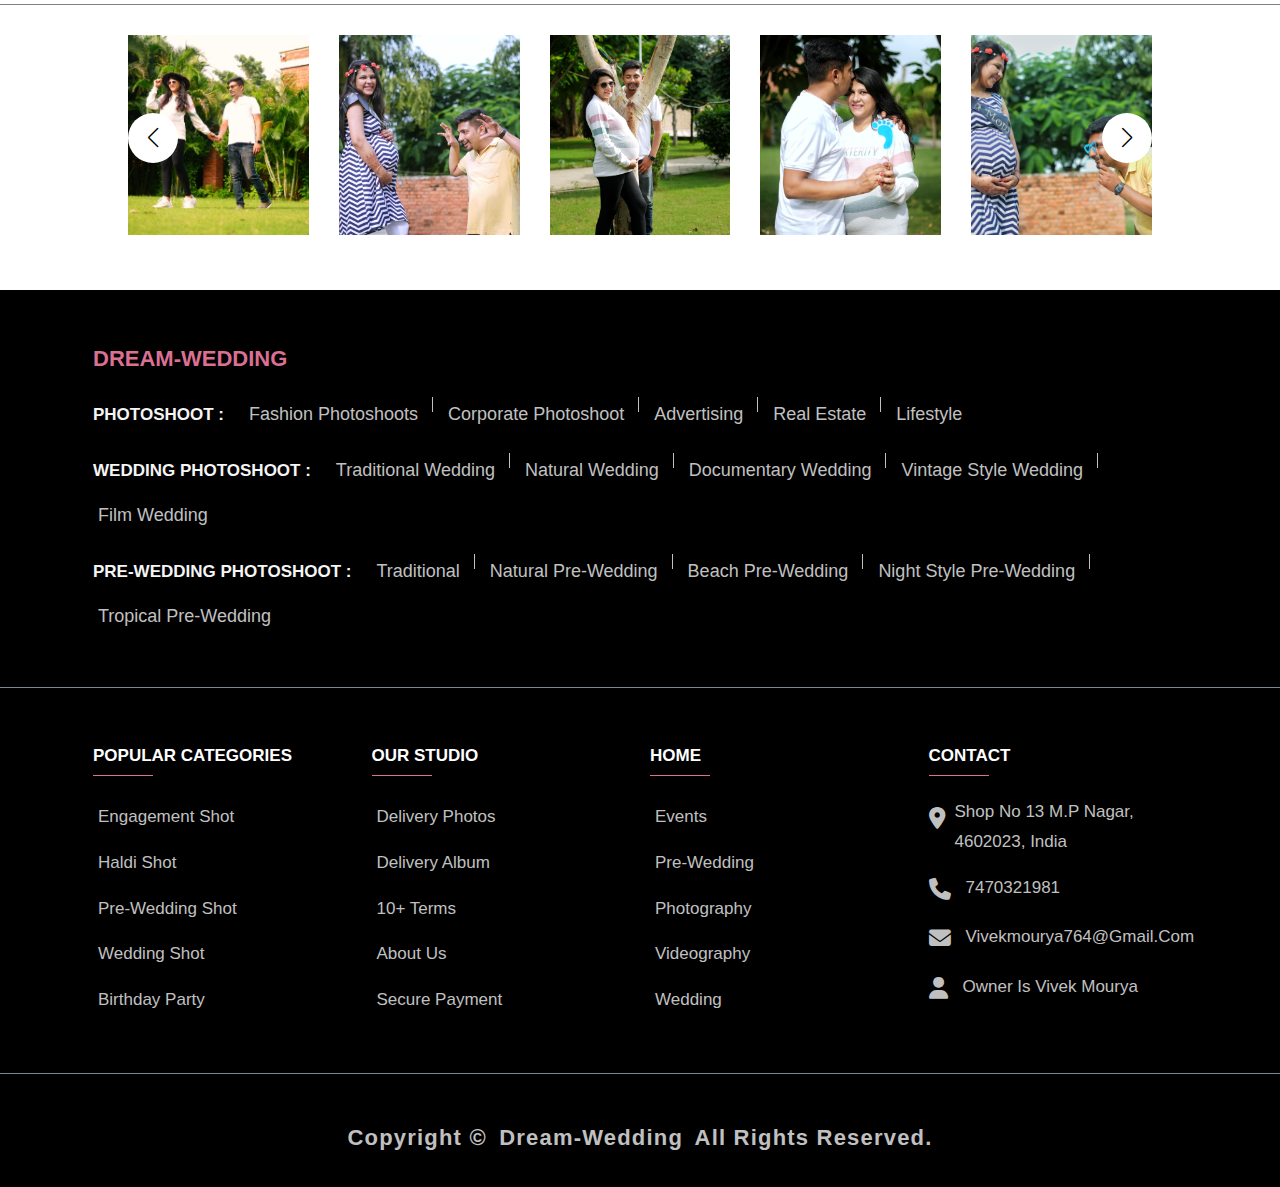
==== commit 527b77fe: "Update index.html" ====
--- a/index.html
+++ b/index.html
@@ -1224,7 +1224,7 @@
 }
 
 .slider {
-	height: 250px;
+	height: 200px;
 	margin: auto;
 	overflow: hidden;
 	position: relative;
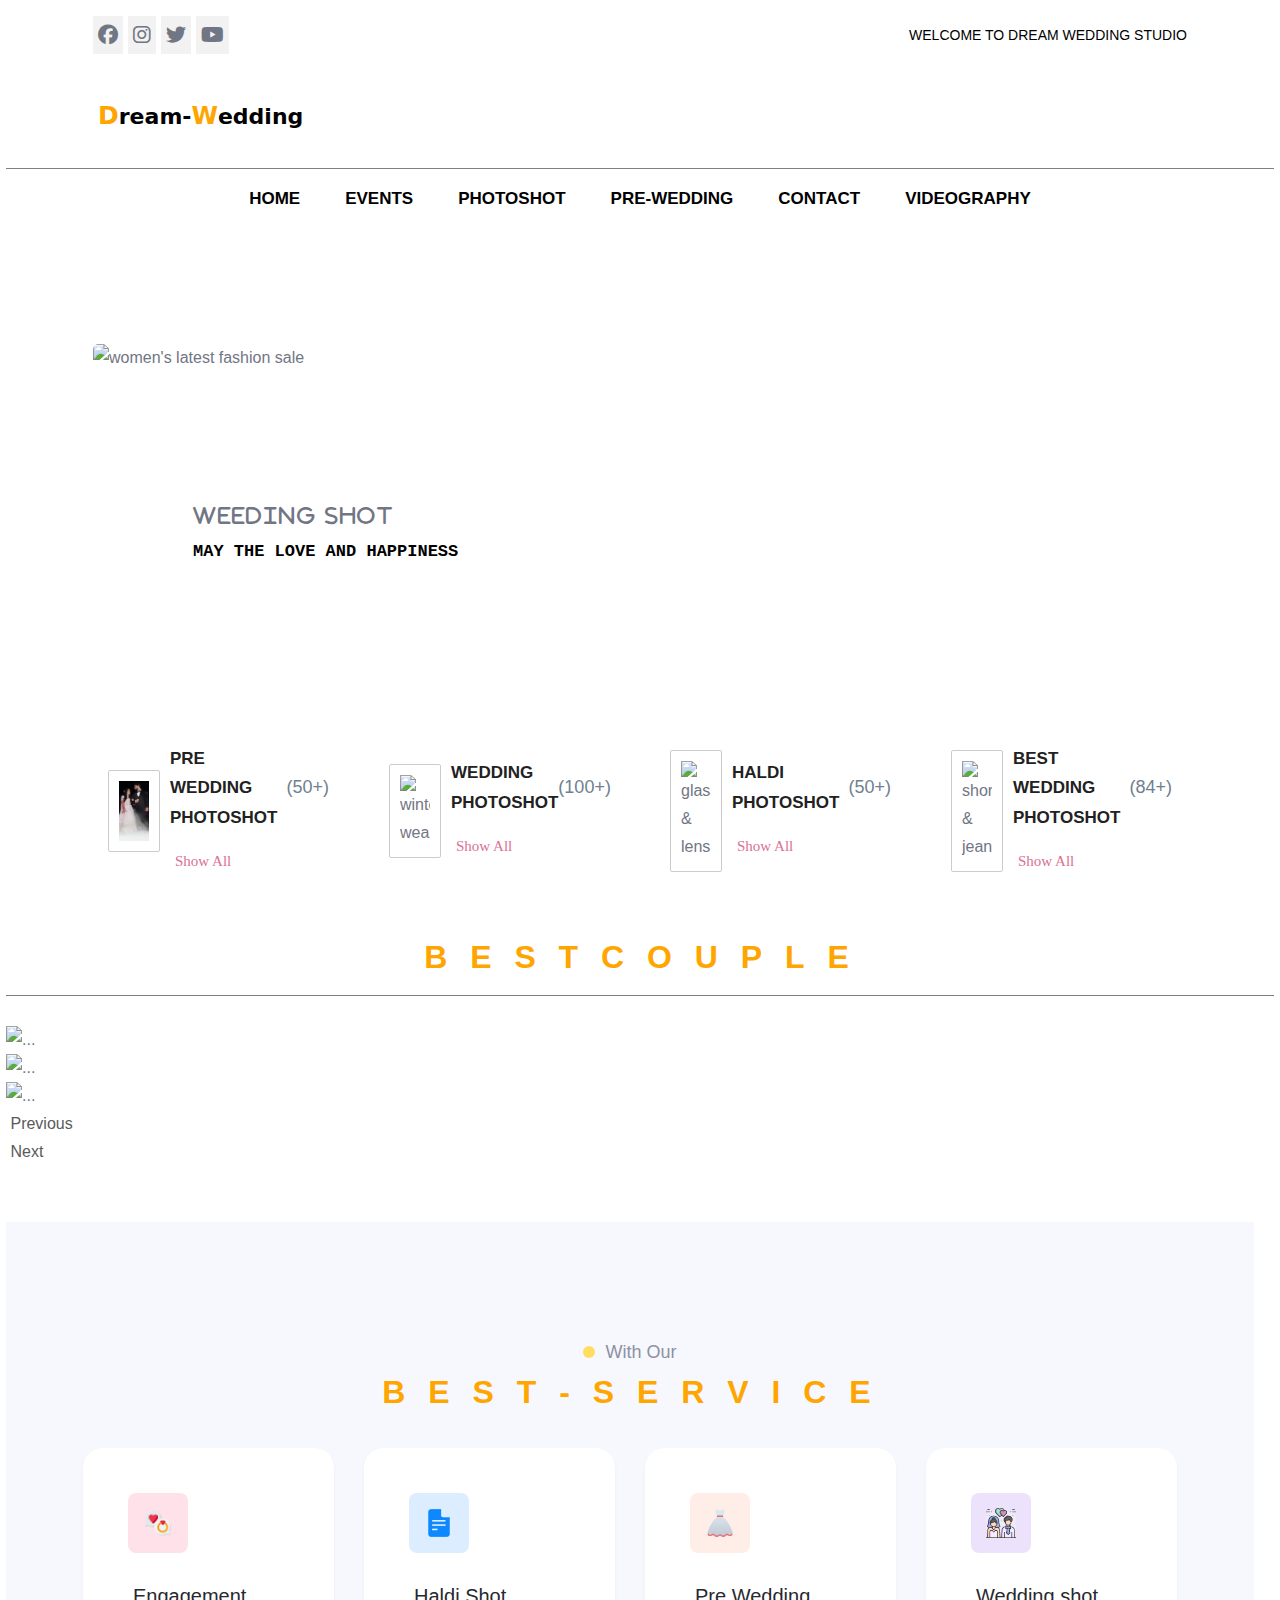
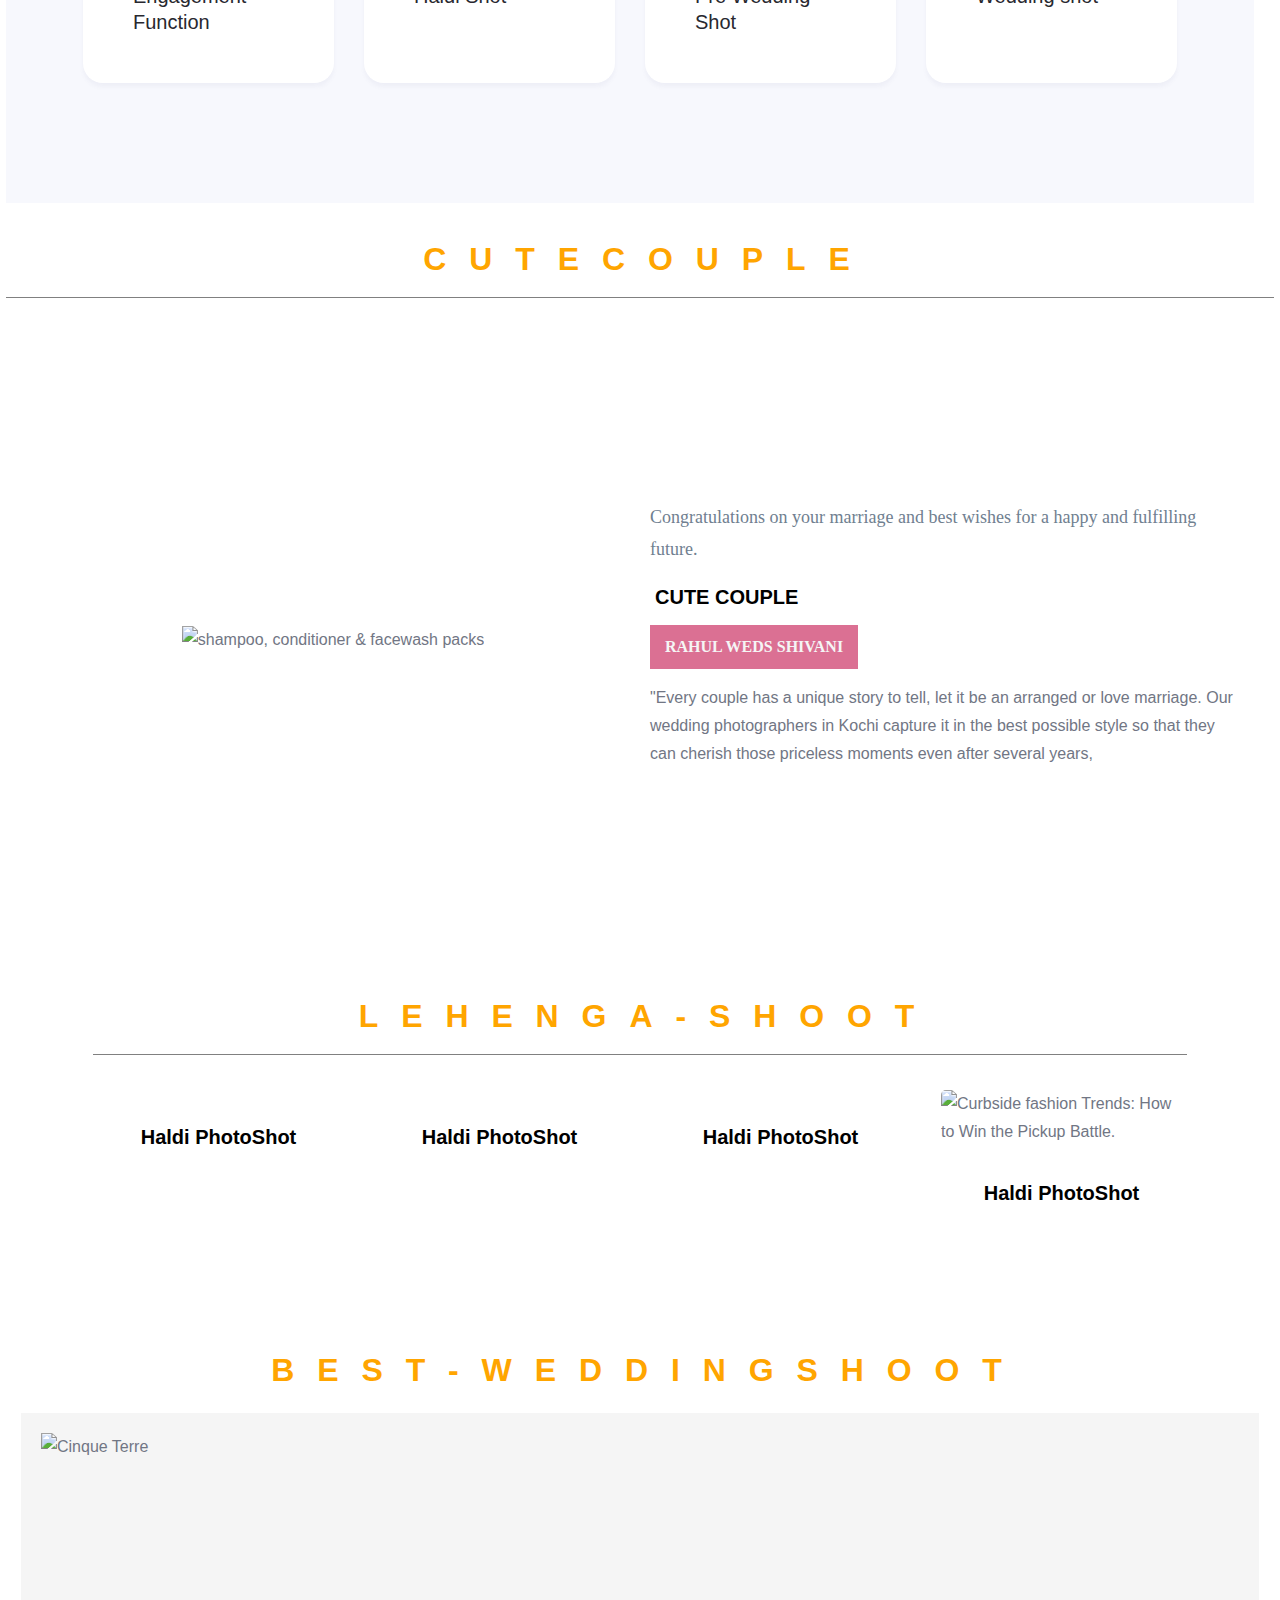
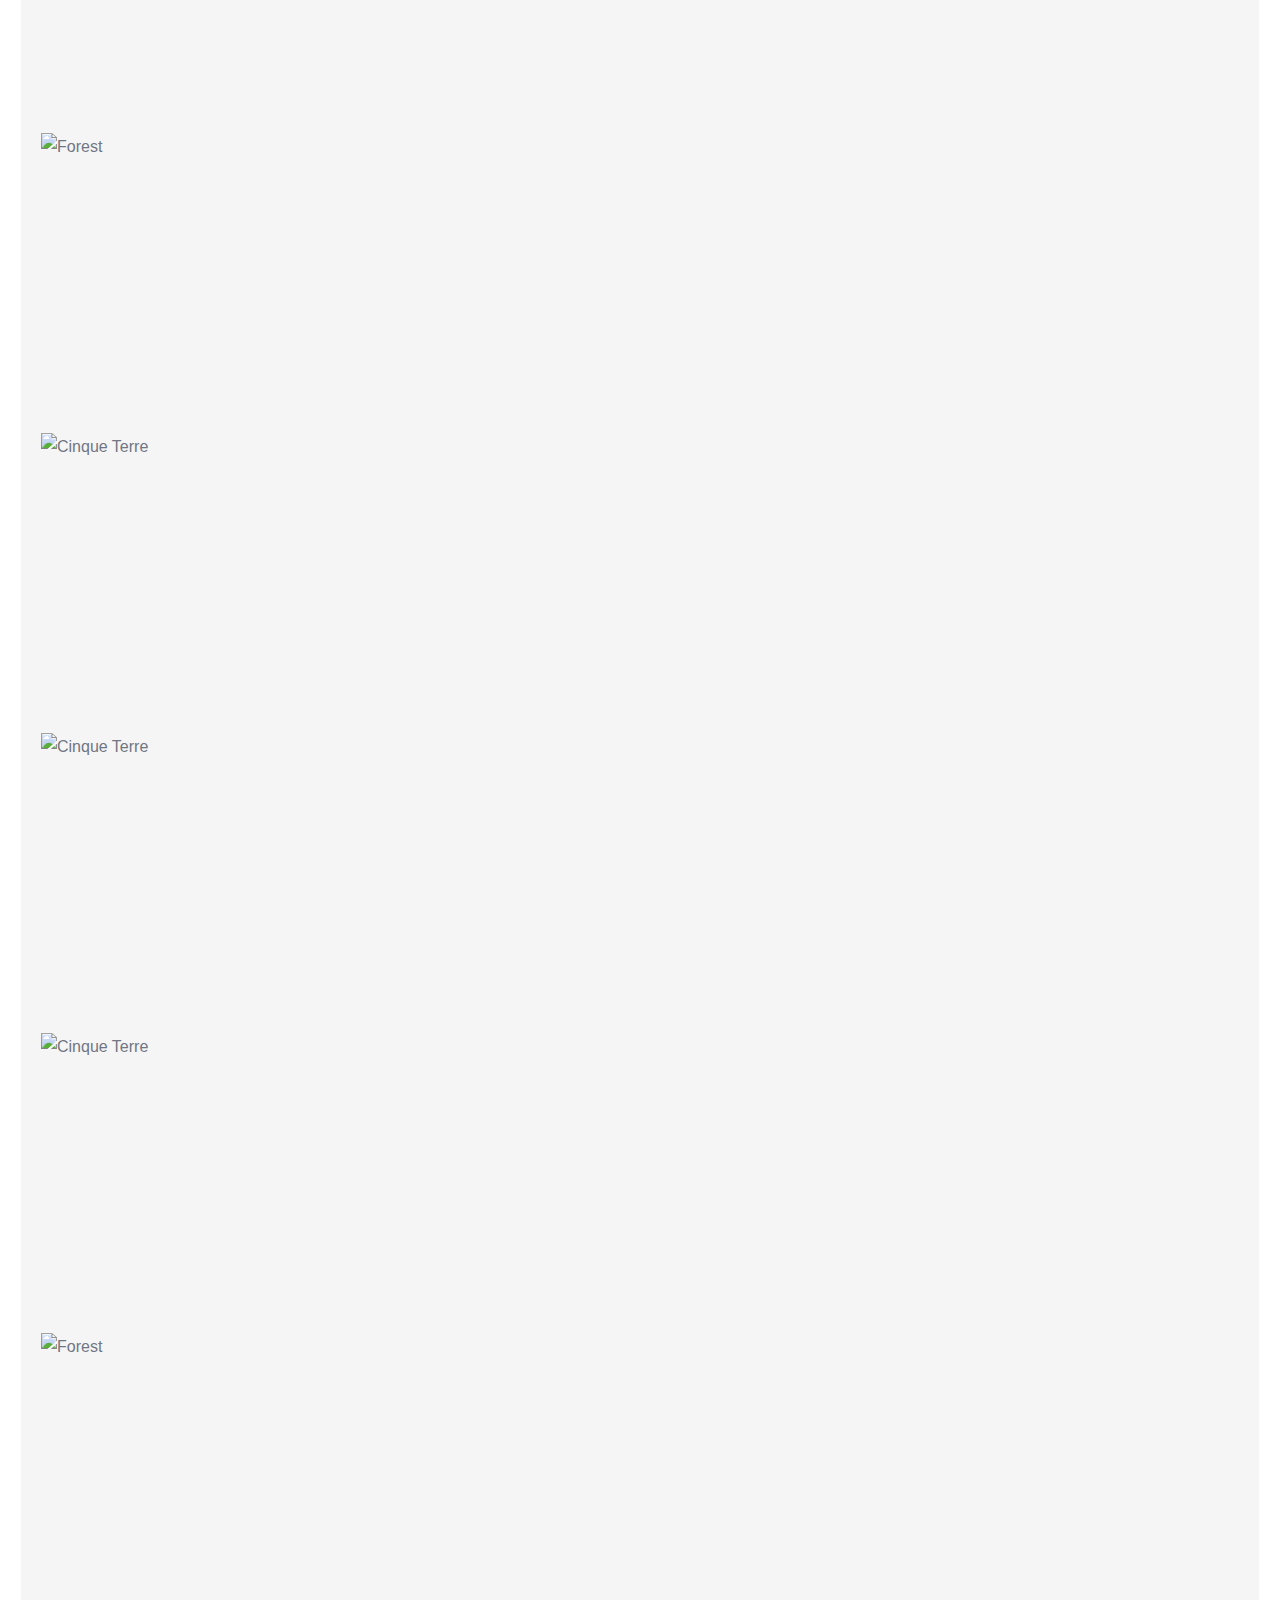
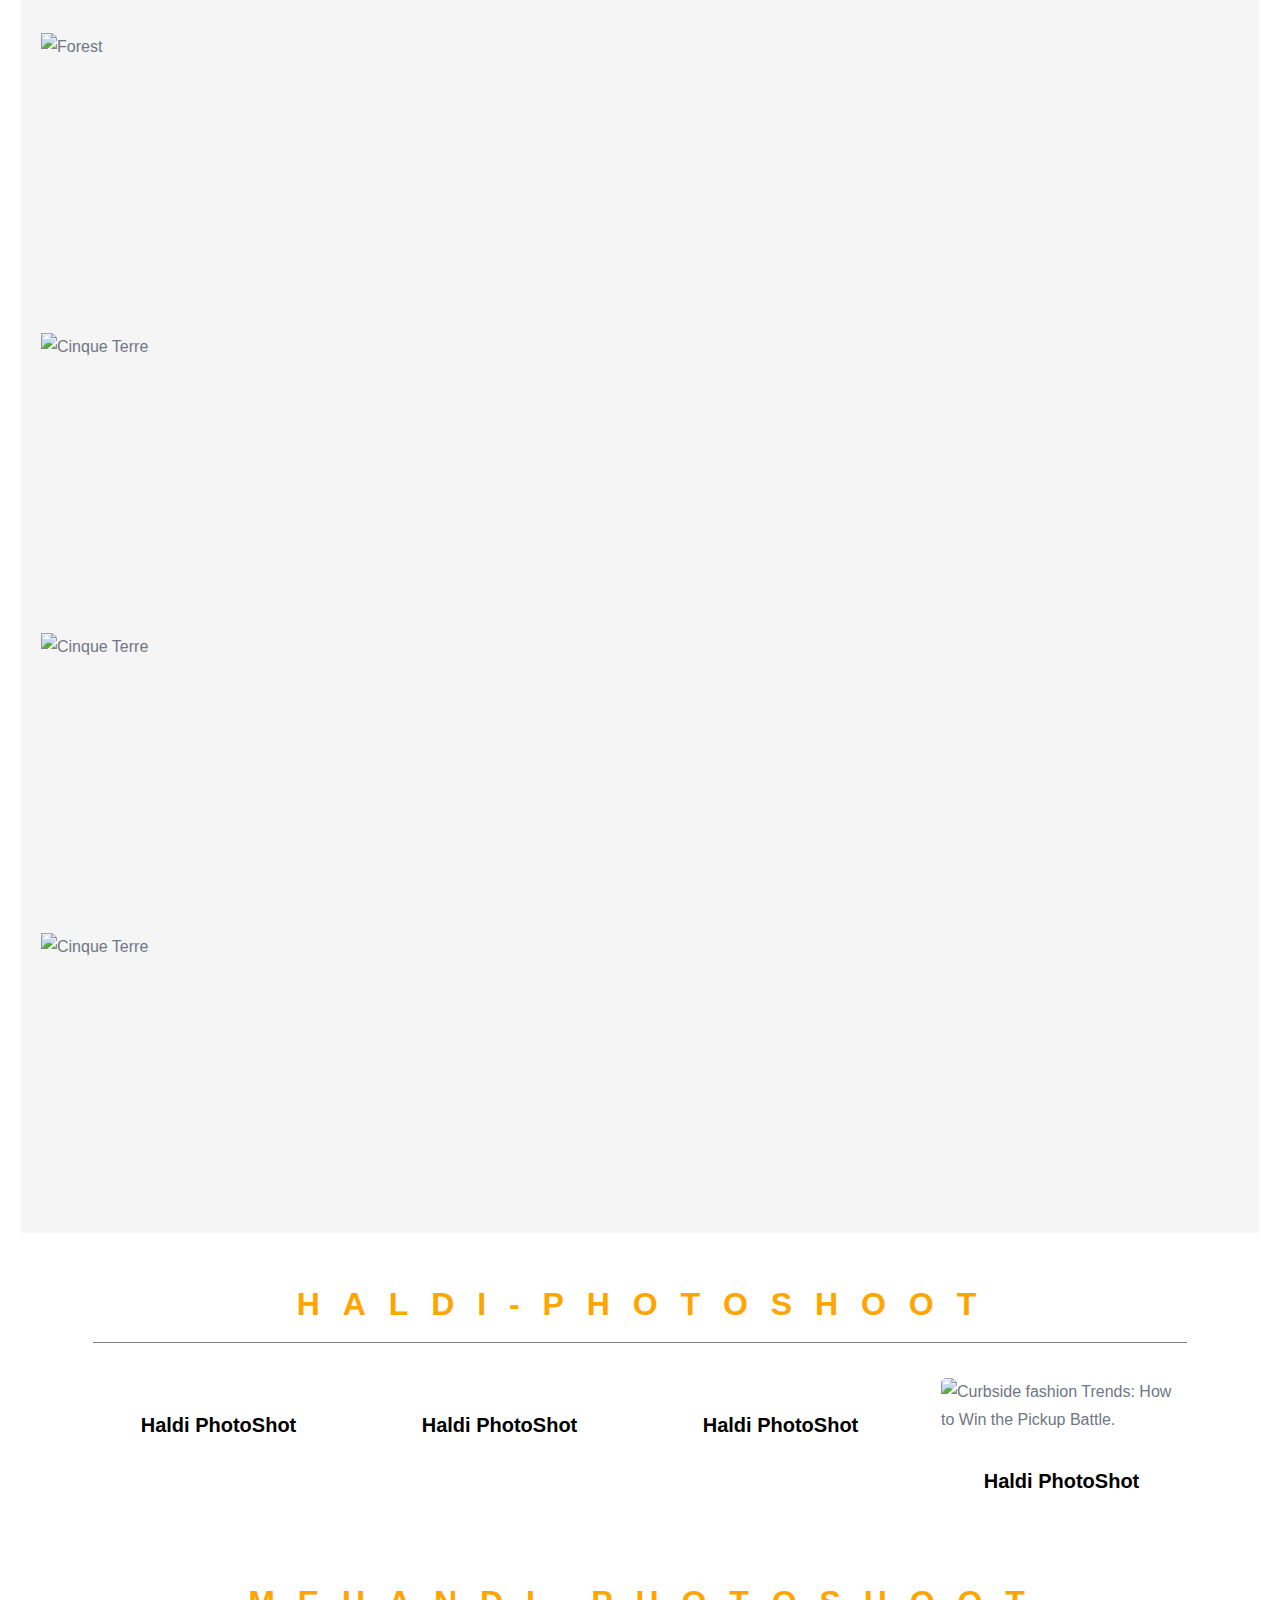
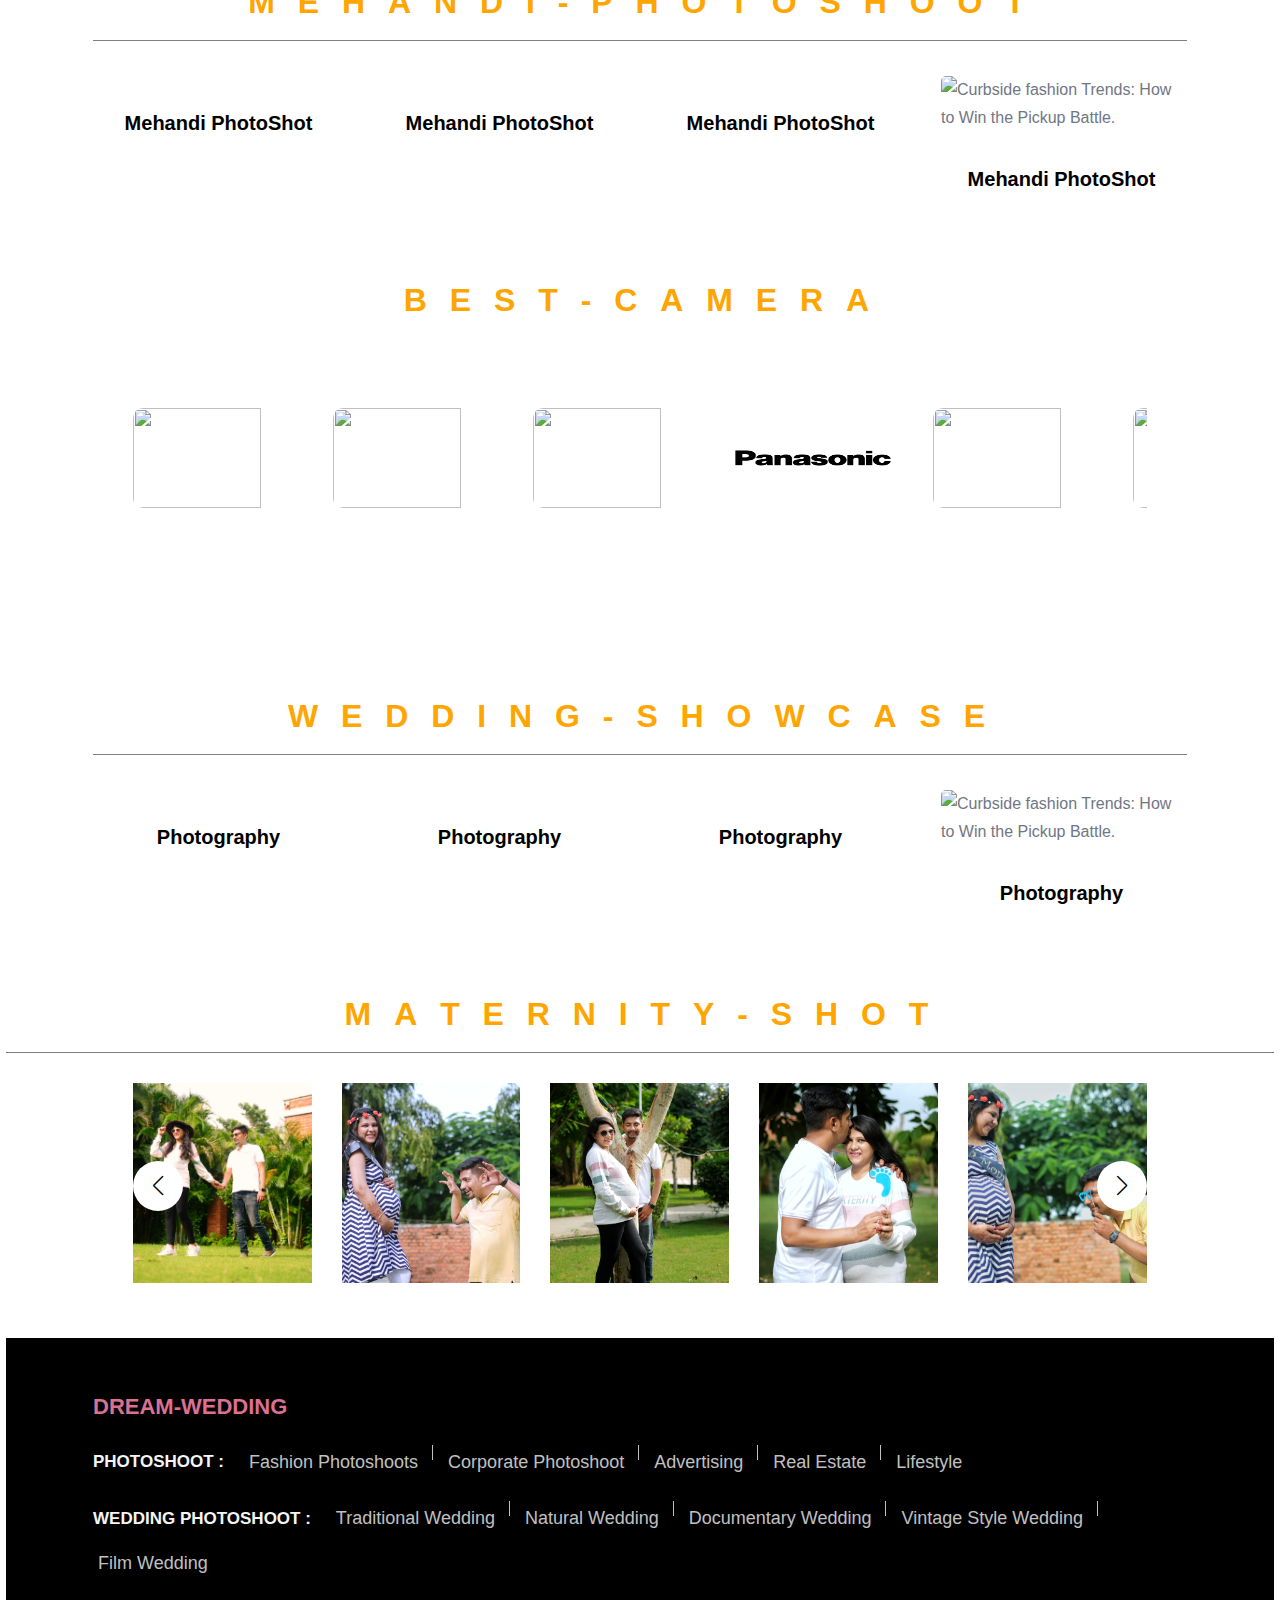
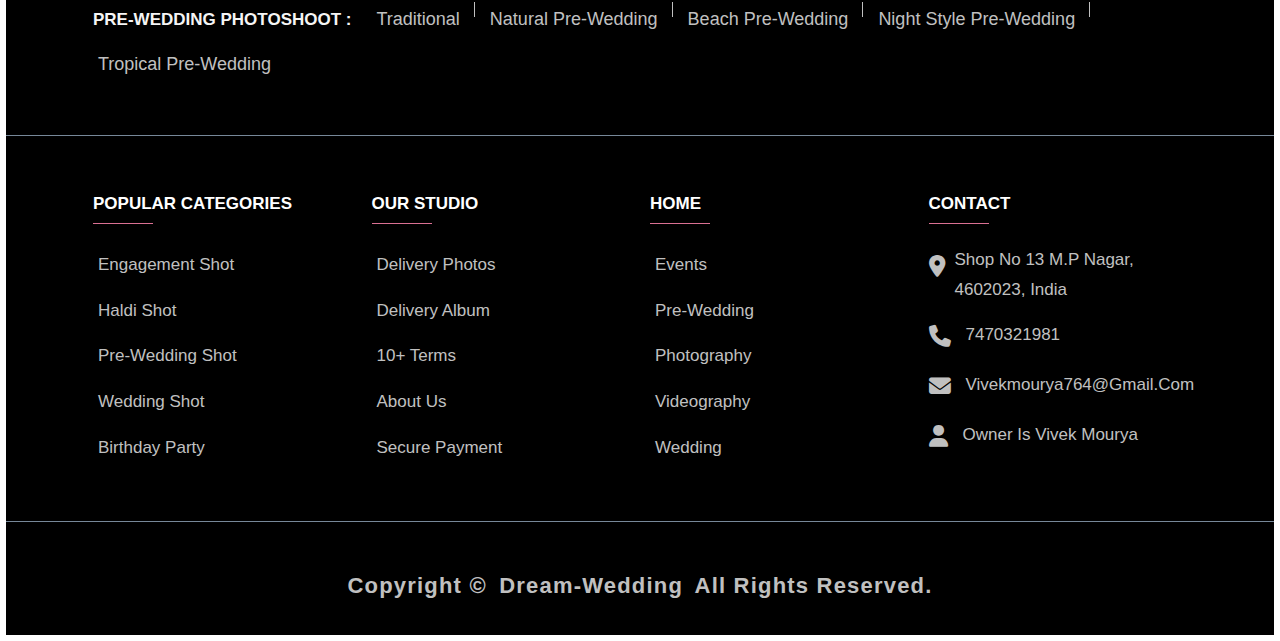
==== commit 5997ee89: "Update index.html" ====
--- a/index.html
+++ b/index.html
@@ -31,12 +31,15 @@
   <link href="https://fonts.googleapis.com/css2?family=Poppins:wght@300;400;500;600;700;800;900&display=swap"
     rel="stylesheet" />
   <link rel="stylesheet" href="https://cdnjs.cloudflare.com/ajax/libs/font-awesome/6.1.1/css/all.min.css">
+  <link rel="stylesheet" href="https://cdnjs.cloudflare.com/ajax/libs/aos/2.3.4/aos.css">
 
 
 
   <style>
     body {
       background-color: white;
+      overflow-x: hidden;
+      padding: 6px;
     }
 
     a {
@@ -156,9 +159,7 @@
       text-decoration: none;
     }
 
-    img {
-      height: auto;
-    }
+
 
     input,
     button {
@@ -1213,62 +1214,75 @@
       }
     }
 
-    
-
-
-.wrapper {
-	display: flex;
-	align-items: center;
-	justify-content: center;
-	height: 40vh;
-}
-
-.slider {
-	height: 200px;
-	margin: auto;
-	overflow: hidden;
-	position: relative;
-	width: 80%;
-}
-
-.slider .slide-track {
-	-webkit-animation: scroll 30s linear infinite;
-	animation: scroll 30s linear infinite;
-	display: flex;
-	width: calc(250px * 14);
-}
-
-.slider .slide {
-	height: 300px;
-	width: 200px;
-}
-
-.slider .slide img {
-    width: 80%;
-	height: 100px;
-	border-radius: 10px;
-	
-}
-
-@-webkit-keyframes scroll {
-	0% {
-		transform: translateX(0);
-	}
-	100% {
-		transform: translateX(calc(-250px * 7));
-	}
-}
-
-@keyframes scroll {
-	0% {
-		transform: translateX(0);
-	}
-	100% {
-		transform: translateX(calc(-250px * 7));
-	}
-}
-
-
+
+
+
+    .wrapper {
+      display: flex;
+      align-items: center;
+      justify-content: center;
+      height: 40vh;
+    }
+
+    .slider {
+      height: 200px;
+      margin: auto;
+      overflow: hidden;
+      position: relative;
+      width: 80%;
+    }
+
+    .slider .slide-track {
+      -webkit-animation: scroll 30s linear infinite;
+      animation: scroll 30s linear infinite;
+      display: flex;
+      width: calc(250px * 14);
+    }
+
+    .slider .slide {
+      height: 300px;
+      width: 200px;
+    }
+
+    .slider .slide img {
+      width: 80%;
+      height: 100px;
+      border-radius: 10px;
+
+    }
+
+    @-webkit-keyframes scroll {
+      0% {
+        transform: translateX(0);
+      }
+
+      100% {
+        transform: translateX(calc(-250px * 7));
+      }
+    }
+
+    @keyframes scroll {
+      0% {
+        transform: translateX(0);
+      }
+
+      100% {
+        transform: translateX(calc(-250px * 7));
+      }
+    }
+
+
+    div.scroll-container {
+      background-color: whitesmoke;
+      overflow: auto;
+      white-space: nowrap;
+      padding: 10px;
+      margin: 15px;
+    }
+
+    div.scroll-container img {
+      padding: 10px;
+    }
   </style>
 </head>
 
@@ -1321,20 +1335,20 @@
       </div>
     </div>
 
-    <div class="header-main" >
-      <div class="container" >
+    <div class="header-main">
+      <div class="container">
         <a href="#" class="header-logo"><span class="span">D</span>ream-<span
             style="font-size: 24px; color: #ffa500;">W</span>edding
         </a>
 
         <div class="header-search-container">
-          
+
 
         </div>
 
       </div>
 
-      
+
 
 
     </div>
@@ -1644,7 +1658,7 @@
 
     <br>
     <div class="type-js headline">
-      <h1 class="text-js" style="color: #ffa500; font-size:28px; padding: 5px " >Welcome To The Dream-Wedding Studio</h1>
+      <h1 class="text-js" style="color: #ffa500; font-size:28px; padding: 5px ">Welcome To The Dream-Wedding Studio</h1>
 
     </div>
     <br>
@@ -1654,7 +1668,7 @@
       - BANNER
     -->
 
-    <div class="banner" >
+    <div class="banner">
 
       <div class="container">
 
@@ -2070,26 +2084,20 @@
                 <button class="add-cart-btn">Rahul Weds Shivani</button>
 
                 <div class="showcase-status">
-                  <div class="wrapper">
-                    <p>
-                      already sold: <b>20</b>
-                    </p>
-
-                    <p>
-                      Team: <b>10</b>
-                    </p>
+
+                  <div class="countdown">
+                    <p>"Every couple has a unique story to tell, let it be an arranged or love marriage. Our wedding
+                      photographers in Kochi capture it in the best possible style so that they can cherish those
+                      priceless moments even after several years,</p>
+
                   </div>
+
+
 
                   <div class="showcase-status-bar"></div>
                 </div>
 
                 <div class="countdown-box">
-
-
-                  <div class="countdown">
-
-
-                  </div>
 
                 </div>
 
@@ -2164,326 +2172,206 @@
       </div>
 
 
-      
+
       <!--
       - lehenge shots
     -->
 
-    <div class="blog">
-
-      <div class="container">
+      <div class="blog">
+
+        <div class="container">
+          <h1 class="heading" style="color: #ffa500;">
+            <span>L</span>
+            <span>e</span>
+            <span>h</span>
+            <span>e</span>
+            <span>n</span>
+            <span>g</span>
+            <span>a</span>
+            <span>-</span>
+
+            <span>s</span>
+            <span>h</span>
+            <span>o</span>
+            <span>o</span>
+            <span>t</span>
+
+          </h1>
+
+          <h2 class="title"></h2>
+
+          <div class="blog-container has-scrollbar">
+
+            <div class="blog-card">
+
+              <a href="#">
+                <img src="images/md6.JPG" alt="" width="300" class="blog-banner">
+              </a>
+
+              <div class="blog-content">
+
+                <a href="#" class="blog-category">Haldi PhotoShot</a>
+
+                <a href="#">
+                  <h3 class="blog-title"></h3>
+                </a>
+
+
+              </div>
+
+            </div>
+
+            <div class="blog-card">
+
+              <a href="#">
+                <img src="images/md11.JPG" alt="" class="blog-banner" width="300">
+              </a>
+
+              <div class="blog-content">
+
+                <a href="#" class="blog-category">Haldi PhotoShot</a>
+
+                <h3>
+                  <a href="#" class="blog-title"></a>
+                </h3>
+
+
+
+              </div>
+
+            </div>
+
+            <div class="blog-card">
+
+              <a href="#">
+                <img src="images/md10.JPG" alt="" class="blog-banner" width="300">
+              </a>
+
+              <div class="blog-content">
+
+                <a href="#" class="blog-category">Haldi PhotoShot</a>
+
+                <h3>
+                  <a href="#" class="blog-title"></a>
+                </h3>
+
+
+
+              </div>
+
+            </div>
+
+            <div class="blog-card">
+
+              <a href="#">
+                <img src="images/md13.jpg" alt="Curbside fashion Trends: How to Win the Pickup Battle."
+                  class="blog-banner" width="300">
+              </a>
+
+              <div class="blog-content">
+
+                <a href="#" class="blog-category">Haldi PhotoShot</a>
+
+                <h3>
+                  <a href="#" class="blog-title"></a>
+                </h3>
+
+
+
+              </div>
+
+            </div>
+
+            <div class="blog-card">
+
+              <a href="#">
+                <img src="images/md14.JPG" alt="" class="blog-banner" width="300">
+              </a>
+
+              <div class="blog-content">
+
+                <a href="#" class="blog-category">Haldi PhotoShot</a>
+
+                <h3>
+                  <a href="#" class="blog-title"></a>
+                </h3>
+
+
+
+              </div>
+
+            </div>
+
+            <div class="blog-card">
+
+              <a href="#">
+                <img src="images/md6.JPG" alt="" class="blog-banner" width="300">
+              </a>
+
+              <div class="blog-content">
+
+                <a href="#" class="blog-category">Haldi PhotoShot</a>
+
+                <h3>
+                  <a href="#" class="blog-title"></a>
+                </h3>
+
+
+
+              </div>
+
+            </div>
+
+          </div>
+
+        </div>
+
+      </div>
+
+
+      <br>
+      <section>
+
+        <br>
         <h1 class="heading" style="color: #ffa500;">
-          <span>L</span>
+          <span>B</span>
           <span>e</span>
-          <span>h</span>
+          <span>s</span>
+          <span>t</span>
+          <span>-</span>
+          <span>W</span>
           <span>e</span>
+          <span>d</span>
+          <span>d</span>
+          <span>i</span>
           <span>n</span>
           <span>g</span>
-          <span>a</span>
-          <span>-</span>
-          
-          <span>s</span>
+          <span>S</span>
           <span>h</span>
           <span>o</span>
           <span>o</span>
           <span>t</span>
 
+
         </h1>
 
-        <h2 class="title"></h2>
-
-        <div class="blog-container has-scrollbar">
-
-          <div class="blog-card">
-
-            <a href="#">
-              <img src="images/md6.JPG" alt="" width="300" class="blog-banner">
-            </a>
-
-            <div class="blog-content">
-
-              <a href="#" class="blog-category">Haldi PhotoShot</a>
-
-              <a href="#">
-                <h3 class="blog-title"></h3>
-              </a>
-
-
-            </div>
-
-          </div>
-
-          <div class="blog-card">
-
-            <a href="#">
-              <img src="images/md11.JPG" alt="" class="blog-banner" width="300">
-            </a>
-
-            <div class="blog-content">
-
-              <a href="#" class="blog-category">Haldi PhotoShot</a>
-
-              <h3>
-                <a href="#" class="blog-title"></a>
-              </h3>
-
-
-
-            </div>
-
-          </div>
-
-          <div class="blog-card">
-
-            <a href="#">
-              <img src="images/md10.JPG" alt="" class="blog-banner" width="300">
-            </a>
-
-            <div class="blog-content">
-
-              <a href="#" class="blog-category">Haldi PhotoShot</a>
-
-              <h3>
-                <a href="#" class="blog-title"></a>
-              </h3>
-
-
-
-            </div>
-
-          </div>
-
-          <div class="blog-card">
-
-            <a href="#">
-              <img src="images/md13.jpg" alt="Curbside fashion Trends: How to Win the Pickup Battle."
-                class="blog-banner" width="300">
-            </a>
-
-            <div class="blog-content">
-
-              <a href="#" class="blog-category">Haldi PhotoShot</a>
-
-              <h3>
-                <a href="#" class="blog-title"></a>
-              </h3>
-
-
-
-            </div>
-
-          </div>
-
-          <div class="blog-card">
-
-            <a href="#">
-              <img src="images/md14.JPG" alt="" class="blog-banner" width="300">
-            </a>
-
-            <div class="blog-content">
-
-              <a href="#" class="blog-category">Haldi PhotoShot</a>
-
-              <h3>
-                <a href="#" class="blog-title"></a>
-              </h3>
-
-
-
-            </div>
-
-          </div>
-
-          <div class="blog-card">
-
-            <a href="#">
-              <img src="images/md6.JPG" alt="" class="blog-banner" width="300">
-            </a>
-
-            <div class="blog-content">
-
-              <a href="#" class="blog-category">Haldi PhotoShot</a>
-
-              <h3>
-                <a href="#" class="blog-title"></a>
-              </h3>
-
-
-
-            </div>
-
-          </div>
+        <div class="scroll-container">
+          <img src="images/wedding6.JPG" alt="Cinque Terre" height="300px">
+          <img src="images/wedding-image2.jpg" alt="Forest" height="300px">
+          <img src="images/wedding12.JPG" alt="Cinque Terre" height="300px">
+          <img src="images/wedding27.JPG" alt="Cinque Terre" height="300px">
+          <img src="images/wedding14.JPG" alt="Cinque Terre" height="300px">
+          <img src="images/md14.JPG" alt="Forest" height="300px">
+          <img src="images/wedding-image4.jpg" alt="Forest" height="300px">
+          <img src="images/wedding12.JPG" alt="Cinque Terre" height="300px">
+          <img src="images/wedding27.JPG" alt="Cinque Terre" height="300px">
+          <img src="images/wedding21.JPG" alt="Cinque Terre" height="300px">
+
+
 
         </div>
-
-      </div>
-
-    </div>
-
-
-
-
-
-      <!--
-        Frist Blog
-      -->
-
-
-      <div class="blog">
-
-        <div class="container">
-          <h1 class="heading" style="color: #ffa500;">
-            <span>B</span>
-            <span>e</span>
-            <span>s</span>
-            <span>t</span>
-            <span>-</span>
-            <span>W</span>
-            <span>e</span>
-            <span>d</span>
-            <span>d</span>
-            <span>i</span>
-            <span>n</span>
-            <span>g</span>
-            <span>S</span>
-            <span>h</span>
-            <span>o</span>
-            <span>o</span>
-            <span>t</span>
-
-
-          </h1>
-          <h2 class="title"></h2>
-
-          <div class="blog-container has-scrollbar">
-
-            <div class="blog-card">
-
-              <a href="#">
-                <img src="images/wedding7.JPG" alt="" width="300" class="blog-banner">
-              </a>
-
-              <div class="blog-content">
-
-                <a href="#" class="blog-category">Wedding PhotoShot</a>
-
-
-
-              </div>
-
-            </div>
-
-            <div class="blog-card">
-
-              <a href="#">
-                <img src="images/wedding-image2.jpg" alt="" width="300" class="blog-banner">
-              </a>
-
-              <div class="blog-content">
-
-                <a href="#" class="blog-category">Wedding PhotoShot</a>
-
-              </div>
-
-            </div>
-
-            <div class="blog-card">
-
-              <a href="#">
-                <img src="images/wedding12.JPG" alt="" width="300" class="blog-banner">
-              </a>
-
-              <div class="blog-content">
-
-                <a href="#" class="blog-category">Wedding PhotoShot</a>
-
-              </div>
-
-            </div>
-
-            <div class="blog-card">
-
-              <a href="#">
-                <img src="images/wedding27.JPG" alt="" width="300" class="blog-banner">
-              </a>
-
-              <div class="blog-content">
-
-                <a href="#" class="blog-category">Wedding PhotoShot</a>
-
-              </div>
-
-            </div>
-
-            <div class="blog-card">
-
-              <a href="#">
-                <img src="images/wedding14.JPG" alt="" object-fit="contain" height="400px" width="300"
-                  class="blog-banner">
-              </a>
-
-              <div class="blog-content">
-
-                <a href="#" class="blog-category">Wedding PhotoShot</a>
-
-              </div>
-
-            </div>
-
-            <div class="blog-card">
-
-              <a href="#">
-                <img src="images//wedding-image2.jpg" alt="" object-fit="contain" height="400px" width="300"
-                  class="blog-banner">
-              </a>
-
-              <div class="blog-content">
-
-                <a href="#" class="blog-category">Wedding PhotoShot</a>
-
-              </div>
-
-            </div>
-
-            <div class="blog-card">
-
-              <a href="#">
-                <img src="images/wedding-image3.jpg" alt="" object-fit="contain" height="400px" width="300"
-                  class="blog-banner">
-              </a>
-
-              <div class="blog-content">
-
-                <a href="#" class="blog-category">Wedding PhotoShot</a>
-
-              </div>
-
-            </div>
-            <div class="blog-card">
-
-              <a href="#">
-                <img src="images/wedding-image4.jpg" alt="" object-fit="contain" height="400px" width="300"
-                  class="blog-banner">
-              </a>
-
-              <div class="blog-content">
-
-                <a href="#" class="blog-category">Wedding PhotoShot</a>
-
-              </div>
-
-            </div>
-
-
-          </div>
-        </div>
-      </div>
-
-
-
-
-
-
+      </section>
+      <br>
 
 
 
@@ -2807,74 +2695,80 @@
       </div>
 
 
-      
-<!-- Slider Code -->
-
-<h1 class="heading" style="color: #ffa500;">
- 
-  <span>b</span>
-  <span>e</span>
-  <span>s</span>
-  <span>t</span>
-  <span>-</span>
-  <span>c</span>
-  <span>a</span>
-  <span>m</span>
-  <span>e</span>
-  <span>r</span>
-  <span>a</span>
- 
-</h1>
-<div class="wrapper">
-	<div class="slider">
-		<div class="slide-track">
-		
-			<!-- Img Code -->
-			<div class="slide">
-				<img src="images/sony (1).png" />
-			</div>
-			
-      <div class="slide">
-				<img src="images/canon.png" />
-			</div>
-			
-      <div class="slide">
-				<img src="images/nikon.png" />
-			</div>
-			
-      <div class="slide">
-				<img src="images/panasonic (1).png" />
-			</div>
-			
-			<div class="slide">
-				<img src="images/kodak.png" />
-			</div>
-			<div class="slide">
-				<img src="images/sony.png" />
-			</div>
-			
-      <div class="slide">
-				<img src="images/canon.png" />
-			</div>
-			
-      <div class="slide">
-				<img src="images/nikon.png" />
-			</div>
-			
-      <div class="slide">
-				<img src="images/panasonic (1).png" />
-			</div>
-			
-			<div class="slide">
-				<img src="images/kodak.png" />
-			</div>
-			
-			
-			<!-- Img Code End -->
-			
-		</div>
-	</div>
-</div>
+
+      <!-- Slider Code -->
+
+      <h1 class="heading" style="color: #ffa500;">
+
+        <span>b</span>
+        <span>e</span>
+        <span>s</span>
+        <span>t</span>
+        <span>-</span>
+        <span>c</span>
+        <span>a</span>
+        <span>m</span>
+        <span>e</span>
+        <span>r</span>
+        <span>a</span>
+
+      </h1>
+      <div class="wrapper">
+        <div class="slider">
+          <div class="slide-track">
+
+            <!-- Img Code -->
+            <div class="slide">
+              <img src="images/85194.jpg" />
+            </div>
+
+            <div class="slide">
+              <img src="images/canon-logo.svg" />
+            </div>
+
+            <div class="slide">
+              <img src="images/nikon.svg" />
+            </div>
+
+            <div class="slide">
+              <img src="images/panasonic (1).png" />
+            </div>
+
+            <div class="slide">
+              <img src="images/apple-11.svg" />
+            </div>
+            <div class="slide">
+              <img src="images/sony.svg" />
+            </div>
+
+            <div class="slide">
+              <img src="images/canon.png" />
+            </div>
+
+            <div class="slide">
+              <img src="images/nikon.png" />
+            </div>
+            
+            <div class="slide">
+              <img src="images/panasonic (1).png" />
+            </div>
+
+            <div class="slide">
+              <img src="images/nikon.svg" />
+            </div>
+
+            <div class="slide">
+              <img src="images/canon-logo.svg" />
+            </div>
+
+
+
+            <!-- Img Code End -->
+
+          </div>
+        </div>
+      </div>
+
 
 
 
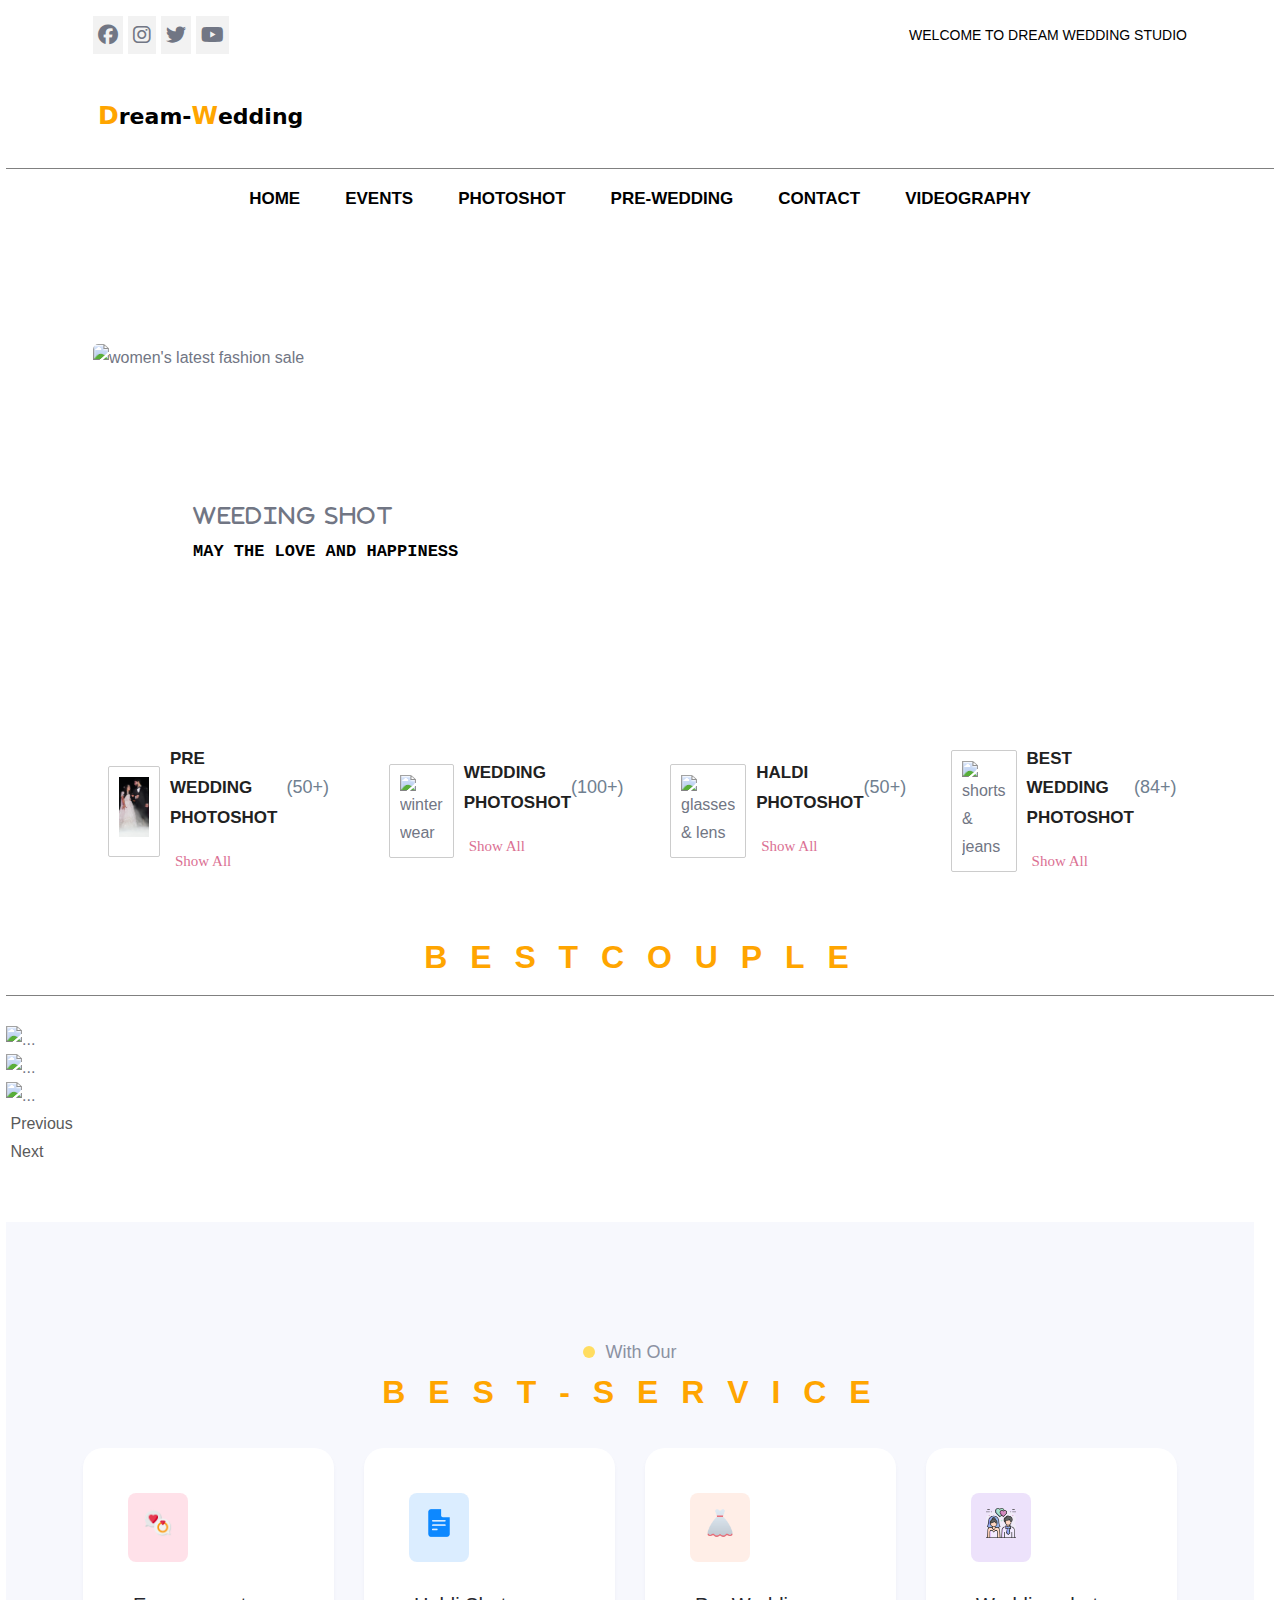
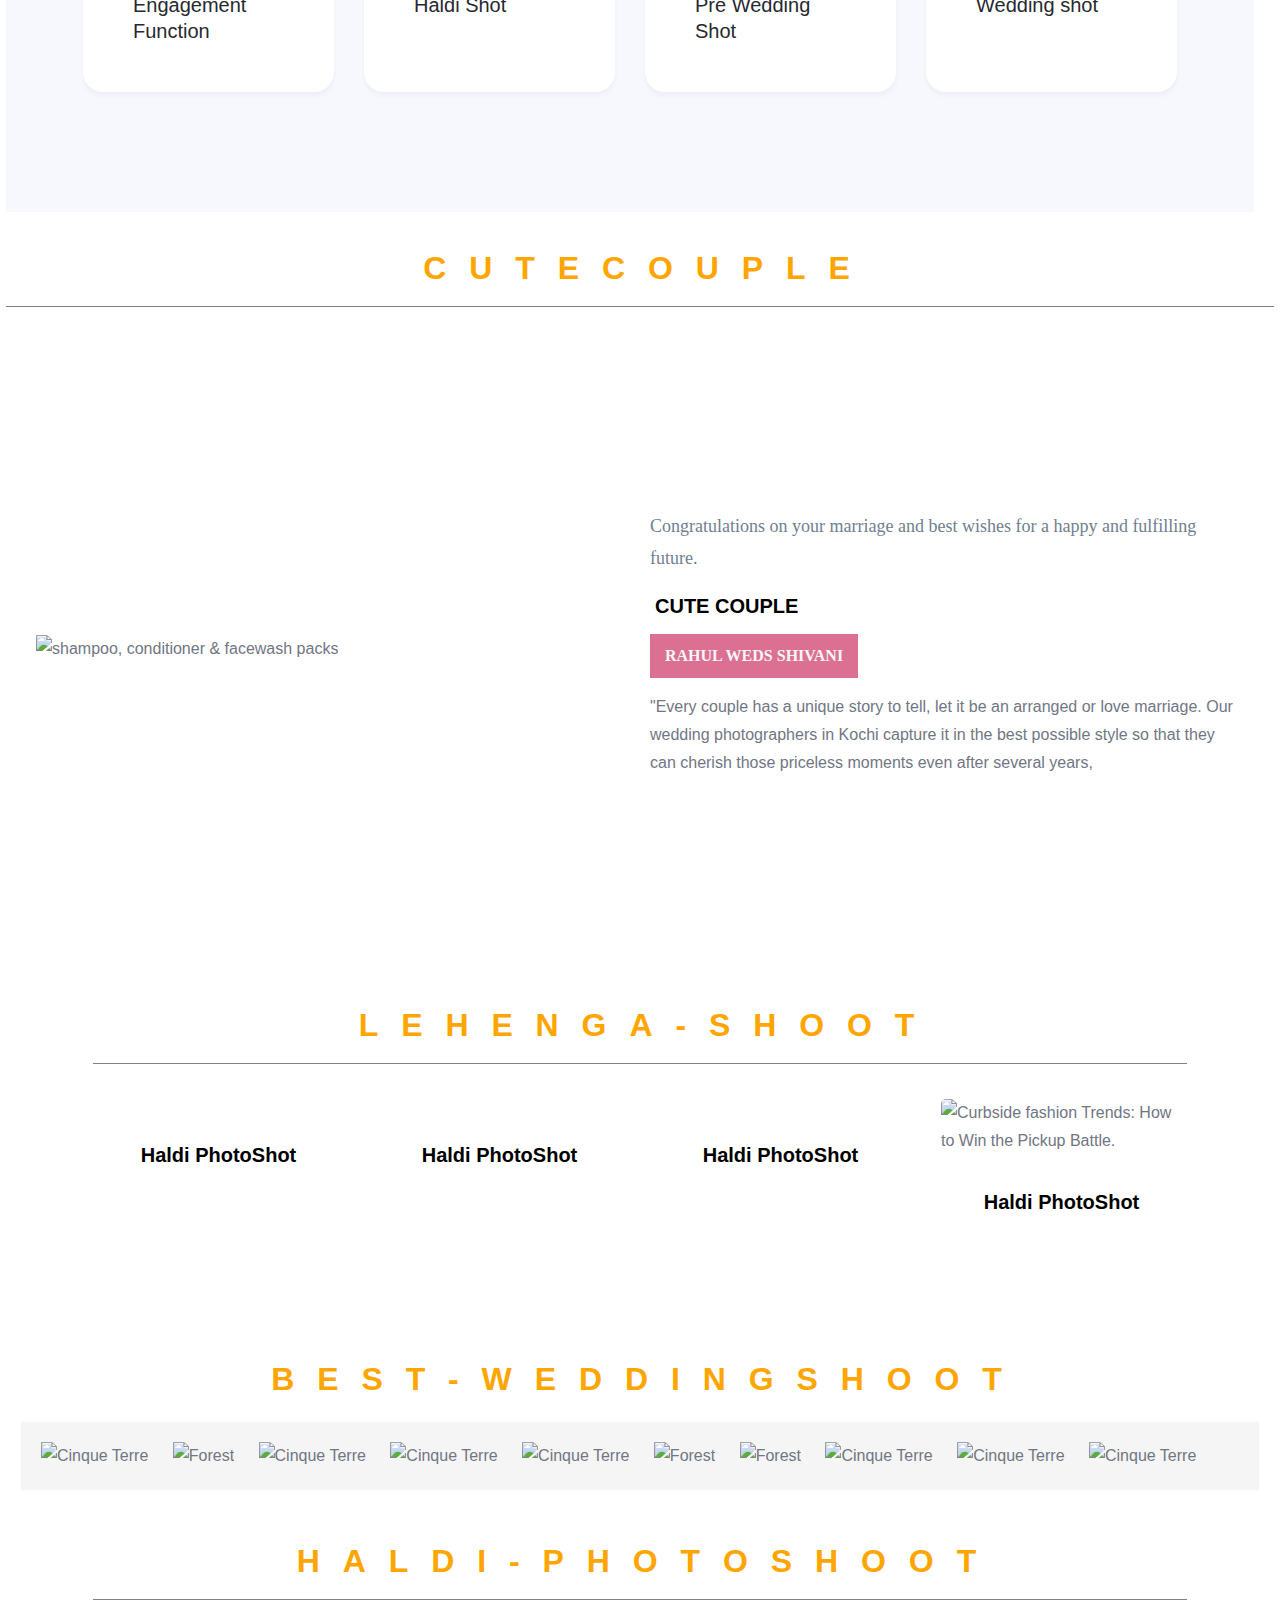
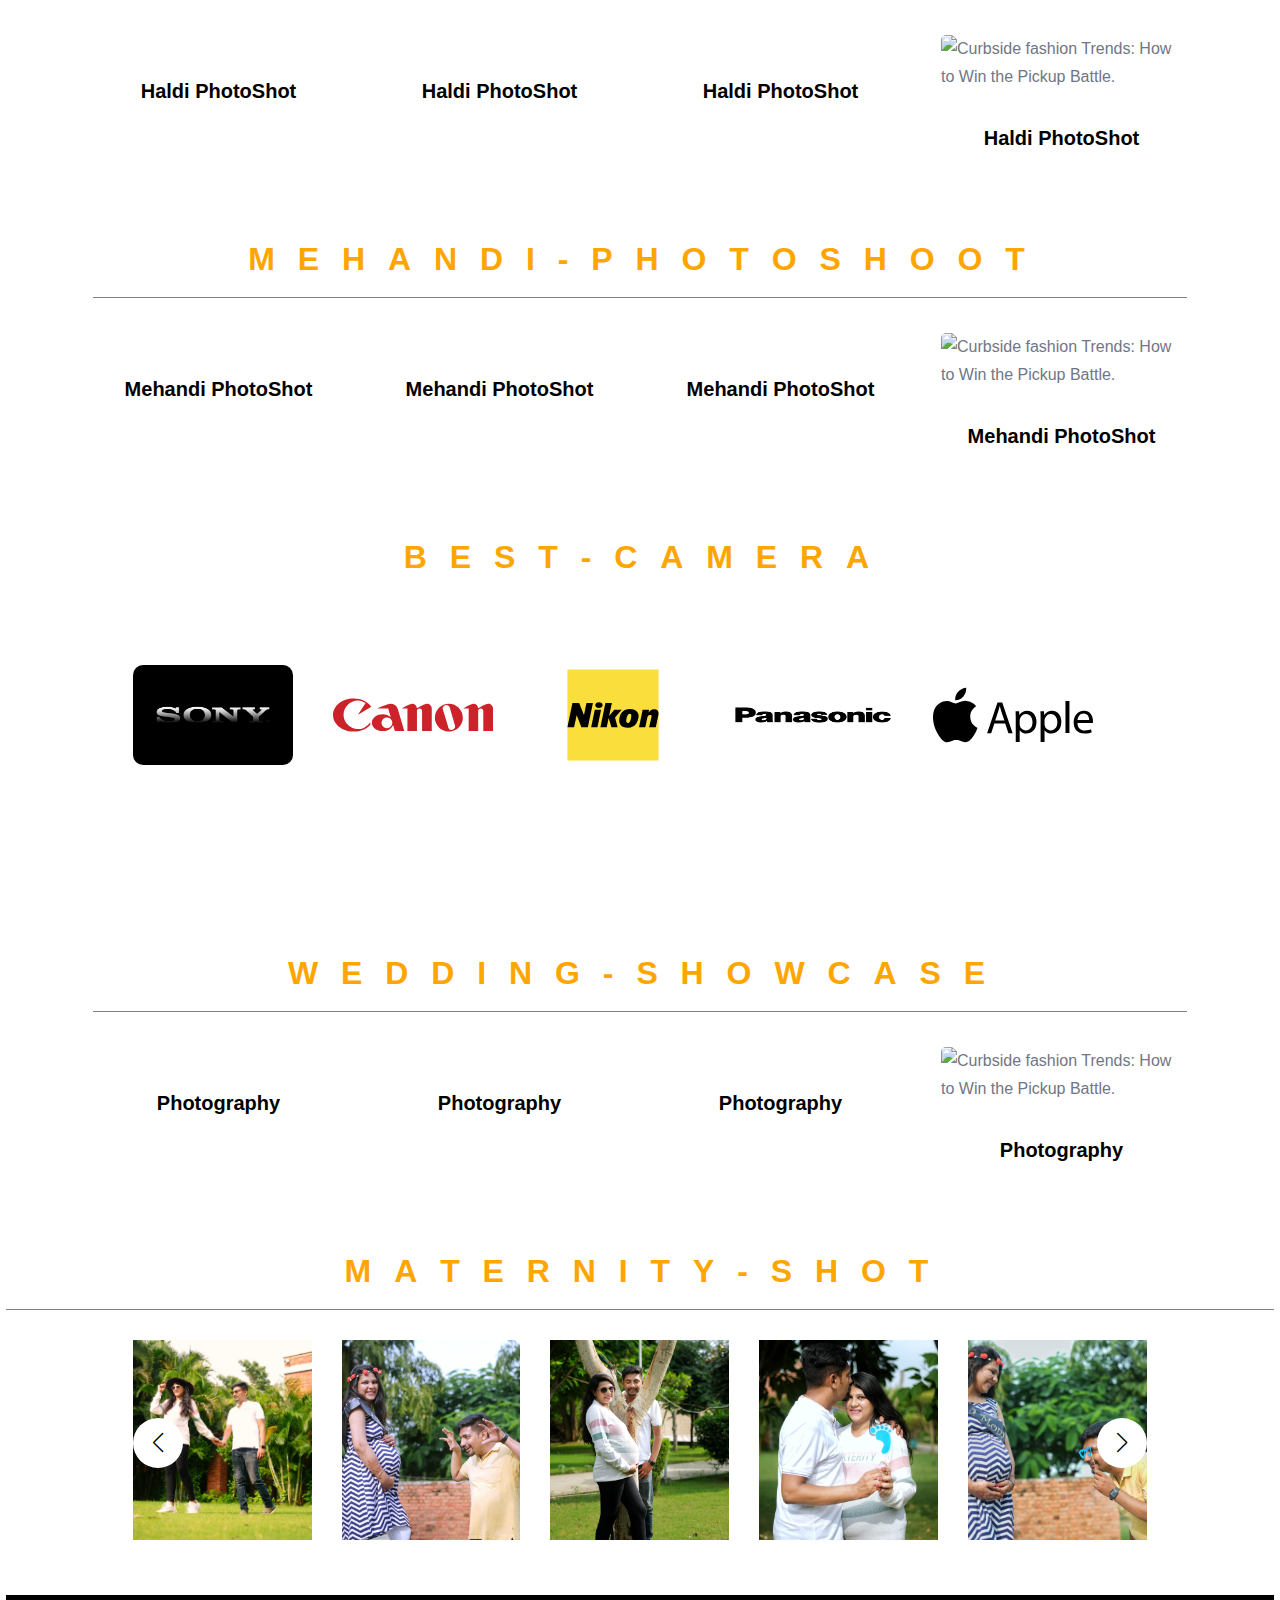
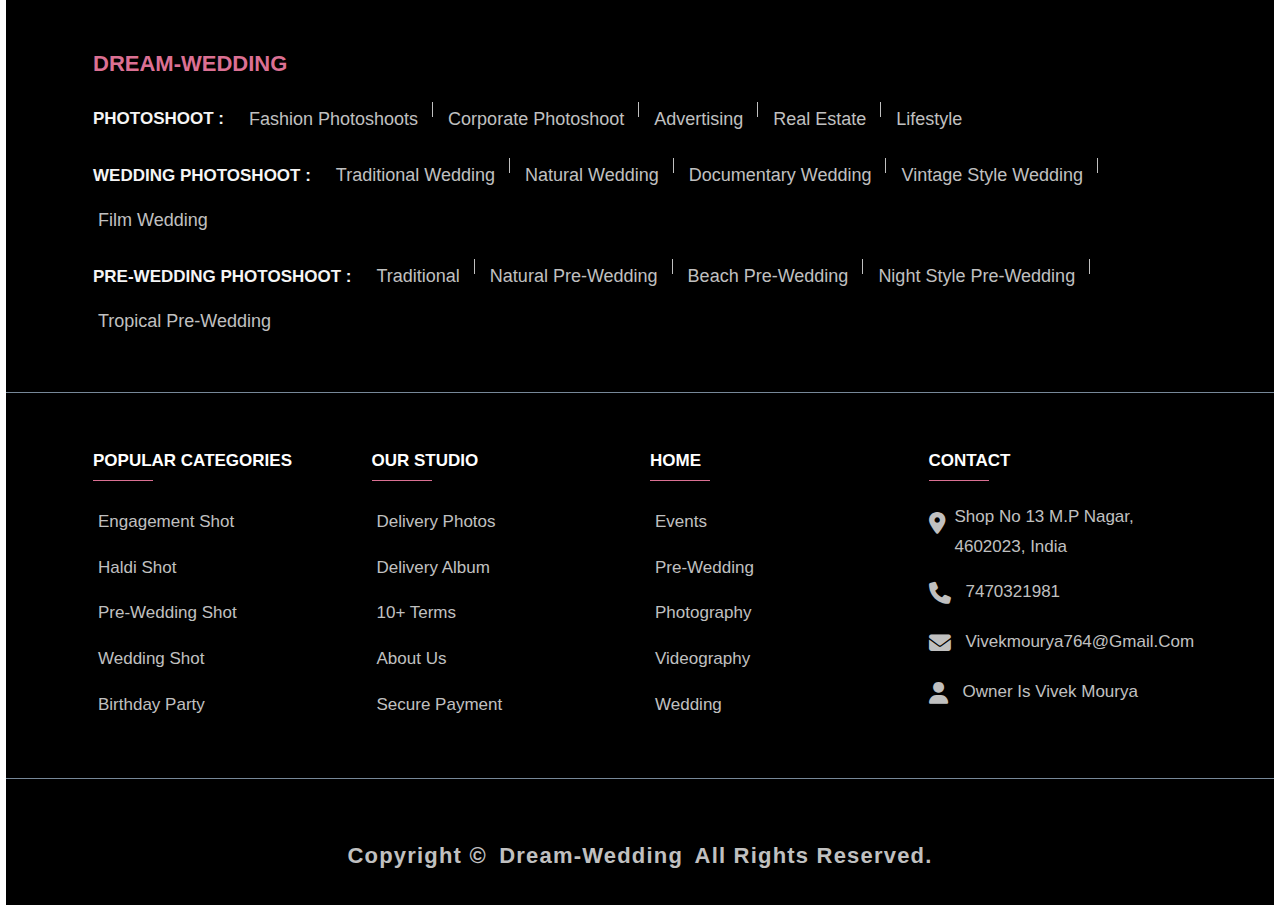
==== commit 0d0f2755: "Update index.html" ====
--- a/index.html
+++ b/index.html
@@ -11,6 +11,8 @@
     - favicon
   -->
   <link rel="shortcut icon" href="" type="image/x-icon" />
+  <link rel="stylesheet" href="https://cdnjs.cloudflare.com/ajax/libs/aos/2.3.4/aos.css">
+
 
   <!--
     - custom css link
@@ -1282,6 +1284,13 @@
 
     div.scroll-container img {
       padding: 10px;
+    }
+
+    a:hover{
+      color: #ffa500;
+    }
+    .fa-solid:hover{
+      color: #ffa500;
     }
   </style>
 </head>
@@ -1473,14 +1482,14 @@
 
     <div class="mobile-bottom-navigation">
       <button class="action-btn " data-mobile-menu-open-btn>
-        <a href="index.html" style="color: black;"><i class="fa-solid fa-house fa-lg"></i></a>
-        <a href="index.html" style="font-size: 12px; color: black;font-weight: 700;
+        <a href="index.html" style="color: black;  padding:0;"><i class="fa-solid fa-house fa-lg"></i></a>
+        <a href="index.html" style="font-size: 13px; color: black;font-weight: 700;
       font-family: math; padding: 0; ">Home</a>
       </button>
 
       <button class="action">
-        <a href="services.html" style="color: black;"><i class="fa-solid fa-briefcase fa-lg"></i>
-          <a href="services.html" style="font-size: 12px; color: black;font-weight: 700;
+        <a href="services.html" style="color: black;  padding:0;"><i class="fa-solid fa-briefcase fa-lg"></i>
+          <a href="services.html" style="font-size: 13px; color: black;font-weight: 700;
       font-family: math; padding: 0; ">Events</a>
       </button>
 
@@ -1490,16 +1499,16 @@
       <button class="action-btn">
 
 
-        <a href="photoshot.html" style="color: black;"><i class="fa-solid fa-camera fa-lg"></i>
-          <a href="photoshot.html" style="font-size: 12px; color: black;font-weight: 700;
+        <a href="photoshot.html" style="color: black; padding:0;"><i class="fa-solid fa-camera fa-lg"></i>
+          <a href="photoshot.html" style="font-size: 13px; color: black;font-weight: 700;
       font-family: math; padding: 0; ">PhotoShot</a>
       </button>
 
 
 
       <button class="action-btn" data-mobile-menu-open-btn>
-        <a href="gallery.html" style="color: black;"><i class="fa-solid fa-image fa-lg"></i></a>
-        <a href="" style="font-size: 12px; color: black;font-weight: 700;
+        <a href="gallery.html" style="color: black; padding:0;"><i class="fa-solid fa-image fa-lg"></i></a>
+        <a href="" style="font-size: 13px; color: black;font-weight: 700;
       font-family: math; padding: 0; ">Gallery</a>
 
       </button>
@@ -1508,14 +1517,15 @@
 
 
       <button class="action-btn">
-        <a href="contact.html" style="color: black;"><i class="fa-solid fa-address-card fa-lg"></i>
-          <a href="" style="font-size: 12px; color: black;font-weight: 700;
+        <a href="contact.html" style="color: black; padding:0;"><i class="fa-solid fa-address-card fa-lg"></i>
+          <a href="" style="font-size: 13px; color: black;font-weight: 700;
       font-family: math; padding: 0; ">Contact</a>
 
           <span class="count"></span>
       </button>
 
     </div>
+
     <nav class="mobile-navigation-menu has-scrollbar " data-mobile-menu style="background: white;">
       <div class="menu-top">
         <h2 class="menu-title">Menu</h2>
@@ -1680,9 +1690,9 @@
 
             <div class="banner-content">
 
-              <p class="banner-subtitle">Weeding Shot</p>
-
-              <h2 class="banner-title">May the love and happiness
+              <p class="banner-subtitle"  data-aos="fade-left">Weeding Shot</p>
+
+              <h2 class="banner-title"  data-aos="fade-right">May the love and happiness
 
 
             </div>
@@ -1758,13 +1768,53 @@
             <div class="category-item">
 
               <div class="category-img-box">
-                <img src="images/wedding26.jpg" alt="dress & frock" width="30">
+                <img src="images/wedding26.jpg" alt="dress & frock" width="30" data-aos="fade-down">
               </div>
 
               <div class="category-content-box">
 
                 <div class="category-content-flex">
-                  <h3 class="category-item-title">Pre Wedding PhotoShot</h3>
+                  <h3 class="category-item-title" data-aos="fade-down">Pre Wedding PhotoShot</h3>
+
+                  <p class="category-item-amount" data-aos="fade-up">(50+)</p>
+                </div>
+
+                <a href="photoshot.html" class="category-btn" data-aos="fade-up">Show all</a>
+
+              </div>
+
+            </div>
+
+            <div class="category-item">
+
+              <div class="category-img-box">
+                <img src="images/wedding-image2.jpg" alt="winter wear" width="30">
+              </div>
+
+              <div class="category-content-box">
+
+                <div class="category-content-flex">
+                  <h3 class="category-item-title">Wedding PhotoShot</h3>
+
+                  <p class="category-item-amount">(100+)</p>
+                </div>
+
+                <a href="photoshot.html" class="category-btn">Show all</a>
+
+              </div>
+
+            </div>
+
+            <div class="category-item">
+
+              <div class="category-img-box">
+                <img src="images/haldi-image1.JPG" alt="glasses & lens" width="30">
+              </div>
+
+              <div class="category-content-box">
+
+                <div class="category-content-flex">
+                  <h3 class="category-item-title">Haldi PhotoShot</h3>
 
                   <p class="category-item-amount">(50+)</p>
                 </div>
@@ -1778,46 +1828,6 @@
             <div class="category-item">
 
               <div class="category-img-box">
-                <img src="images/wedding-image2.jpg" alt="winter wear" width="30">
-              </div>
-
-              <div class="category-content-box">
-
-                <div class="category-content-flex">
-                  <h3 class="category-item-title">Wedding PhotoShot</h3>
-
-                  <p class="category-item-amount">(100+)</p>
-                </div>
-
-                <a href="photoshot.html" class="category-btn">Show all</a>
-
-              </div>
-
-            </div>
-
-            <div class="category-item">
-
-              <div class="category-img-box">
-                <img src="images/haldi-image1.JPG" alt="glasses & lens" width="30">
-              </div>
-
-              <div class="category-content-box">
-
-                <div class="category-content-flex">
-                  <h3 class="category-item-title">Haldi PhotoShot</h3>
-
-                  <p class="category-item-amount">(50+)</p>
-                </div>
-
-                <a href="photoshot.html" class="category-btn">Show all</a>
-
-              </div>
-
-            </div>
-
-            <div class="category-item">
-
-              <div class="category-img-box">
                 <img src="images/wedding10.JPG" alt="shorts & jeans" width="30">
               </div>
 
@@ -1874,7 +1884,7 @@
       <!-- Slider Section -->
 
 
-      <h1 class="heading" style="color: #ffa500;">
+      <h1 class="heading" style="color: #ffa500;"  data-aos="fade-down">
         <span>B</span>
         <span>e</span>
         <span>s</span>
@@ -1938,7 +1948,7 @@
 
           <p class="section-subtitle has-before text-center">With Our</p>
 
-          <h1 class="heading" style="color: #ffa500;">
+          <h1 class="heading" style="color: #ffa500;"  data-aos="fade-down">
             <span>b</span>
             <span>e</span>
             <span>s</span>
@@ -1959,11 +1969,11 @@
 
           <ul class="grid-list">
 
-            <li>
+            <li  data-aos="fade-down">
               <div class="service-card" style="--color: 343, 98%, 60%">
 
                 <div class="card-icon">
-                  <img src="images/engagement-icon.png" width="30" height="30" loading="lazy" alt="service icon">
+                  <img src="images/engagement-icon.png" width="30" height="30" loading="lazy" alt="service icon" data-aos="fade-down">
                 </div>
 
                 <h3 class="h3">
@@ -1973,11 +1983,11 @@
               </div>
             </li>
 
-            <li>
+            <li  data-aos="fade-in">
               <div class="service-card" style="--color: 210, 100%, 53%">
 
                 <div class="card-icon">
-                  <img src="images/service-icon-5.png" width="30" height="30" loading="lazy" alt="service icon">
+                  <img src="images/service-icon-5.png" width="30" height="30" loading="lazy" alt="service icon" data-aos="fade-up">
                 </div>
 
                 <h3 class="h3">
@@ -1987,11 +1997,11 @@
               </div>
             </li>
 
-            <li>
+            <li  data-aos="fade-down">
               <div class="service-card" style="--color: 17, 100%, 68%">
 
                 <div class="card-icon">
-                  <img src="images/icons8-wedding-dress-48.png" width="30" height="30" loading="lazy"
+                  <img src="images/icons8-wedding-dress-48.png" width="30" height="30" loading="lazy" data-aos="fade-down"
                     alt="service icon">
                 </div>
 
@@ -2002,11 +2012,11 @@
               </div>
             </li>
 
-            <li>
+            <li  data-aos="fade-in">
               <div class="service-card" style="--color: 267, 76%, 57%">
 
                 <div class="card-icon">
-                  <img src="images/icons8-wedding-58.png" width="30" height="30" loading="lazy" alt="service icon">
+                  <img src="images/icons8-wedding-58.png" width="30" height="30" loading="lazy" alt="service icon" data-aos="fade-up">
                 </div>
 
                 <h3 class="h3">
@@ -2034,7 +2044,7 @@
 
       <div class="product-featured">
 
-        <h1 class="heading" style="color: #ffa500;">
+        <h1 class="heading" style="color: #ffa500;"  data-aos="fade-down">
           <span>C</span>
           <span>u</span>
           <span>t</span>
@@ -2073,19 +2083,19 @@
 
 
 
-                <p class="showcase-desc">
+                <p class="showcase-desc"  data-aos="fade-left">
                   Congratulations on your marriage and best wishes for a happy and fulfilling future.
                 </p>
-                <a href="#">
+                <a href="#"  data-aos="fade-right">
                   <h3 class="showcase-title">Cute Couple</h3>
                 </a>
 
 
-                <button class="add-cart-btn">Rahul Weds Shivani</button>
+                <button class="add-cart-btn"  data-aos="fade-left">Rahul Weds Shivani</button>
 
                 <div class="showcase-status">
 
-                  <div class="countdown">
+                  <div class="countdown"  data-aos="fade-right">
                     <p>"Every couple has a unique story to tell, let it be an arranged or love marriage. Our wedding
                       photographers in Kochi capture it in the best possible style so that they can cherish those
                       priceless moments even after several years,</p>
@@ -2180,7 +2190,7 @@
       <div class="blog">
 
         <div class="container">
-          <h1 class="heading" style="color: #ffa500;">
+          <h1 class="heading" style="color: #ffa500;"  data-aos="fade-down">
             <span>L</span>
             <span>e</span>
             <span>h</span>
@@ -2200,7 +2210,7 @@
 
           <h2 class="title"></h2>
 
-          <div class="blog-container has-scrollbar">
+          <div class="blog-container has-scrollbar"  data-aos="fade-down">
 
             <div class="blog-card">
 
@@ -2333,7 +2343,7 @@
       <section>
 
         <br>
-        <h1 class="heading" style="color: #ffa500;">
+        <h1 class="heading" style="color: #ffa500;"  data-aos="fade-down">
           <span>B</span>
           <span>e</span>
           <span>s</span>
@@ -2355,7 +2365,7 @@
 
         </h1>
 
-        <div class="scroll-container">
+        <div class="scroll-container" data-aos="fade-up">
           <img src="images/wedding6.JPG" alt="Cinque Terre" height="300px">
           <img src="images/wedding-image2.jpg" alt="Forest" height="300px">
           <img src="images/wedding12.JPG" alt="Cinque Terre" height="300px">
@@ -2382,7 +2392,7 @@
       <div class="blog">
 
         <div class="container">
-          <h1 class="heading" style="color: #ffa500;">
+          <h1 class="heading" style="color: #ffa500;"  data-aos="fade-down">
             <span>H</span>
             <span>a</span>
             <span>l</span>
@@ -2541,7 +2551,7 @@
       <div class="blog">
 
         <div class="container">
-          <h1 class="heading" style="color: #ffa500;">
+          <h1 class="heading" style="color: #ffa500;"  data-aos="fade-down">
             <span>M</span>
             <span>e</span>
             <span>h</span>
@@ -2698,7 +2708,7 @@
 
       <!-- Slider Code -->
 
-      <h1 class="heading" style="color: #ffa500;">
+      <h1 class="heading" style="color: #ffa500;"  data-aos="fade-down">
 
         <span>b</span>
         <span>e</span>
@@ -2783,7 +2793,7 @@
       <div class="blog">
 
         <div class="container">
-          <h1 class="heading" style="color: #ffa500;">
+          <h1 class="heading" style="color: #ffa500;"  data-aos="fade-down">
             <span>W</span>
             <span>e</span>
             <span>d</span>
@@ -3005,7 +3015,7 @@
 
 
   <div class="containers">
-    <h1 class="heading" style="color: #ffa500;">
+    <h1 class="heading" style="color: #ffa500;"  data-aos="fade-down">
       <span>m</span>
       <span>a</span>
       <span>t</span>
@@ -3443,9 +3453,20 @@
       // The second paramter is the speed between each letter is typed.   
       autoType(".type-js", 200);
     });
-
   </script>
 
+  
+  <!--------javascript for toggle menu-------->
+  <script src="https://cdnjs.cloudflare.com/ajax/libs/aos/2.3.4/aos.js"></script>
+
+  <script>
+
+    AOS.init({
+      delay: 400,
+      duration: 1000
+    })
+  </script>
+
 </body>
 
 </html>
--- a/style.css
+++ b/style.css
@@ -37,7 +37,7 @@
   cursor: pointer;
 }
 
-img,
+
 ion-icon,
 button,
 a {
